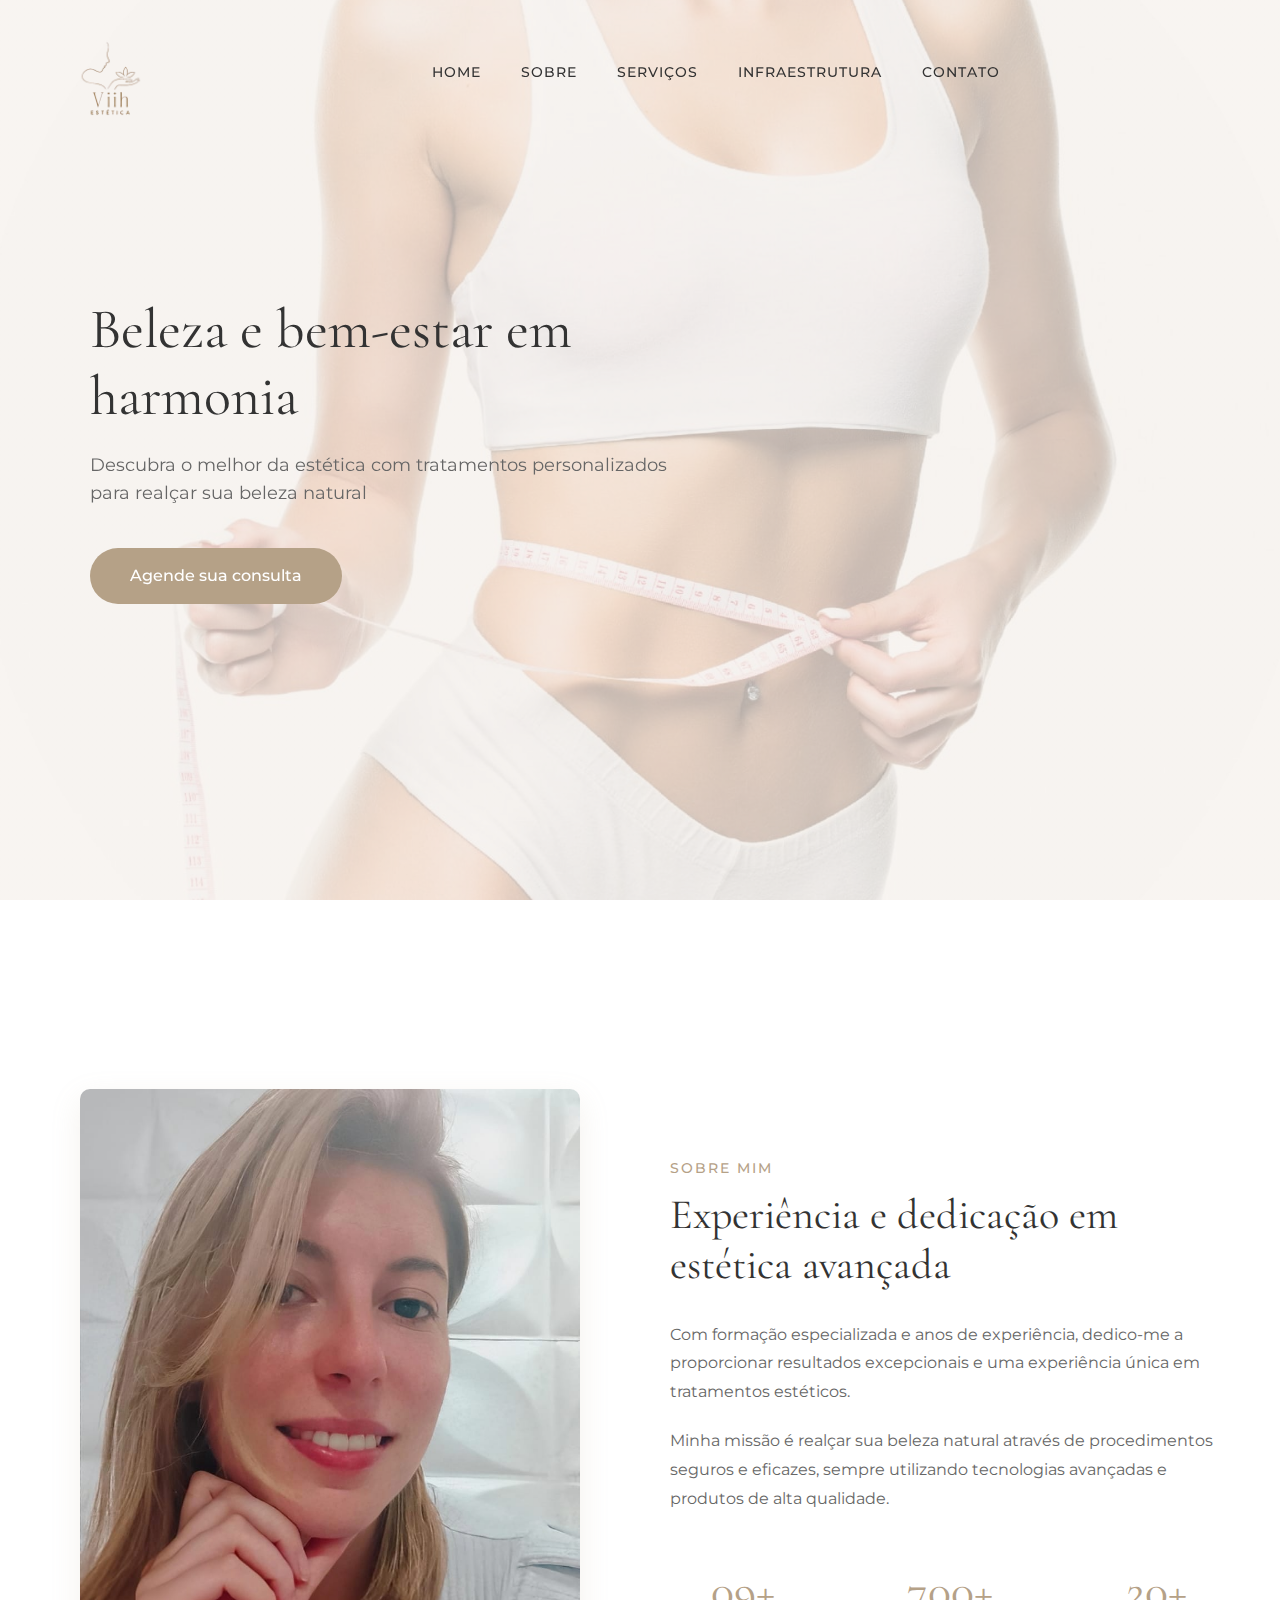
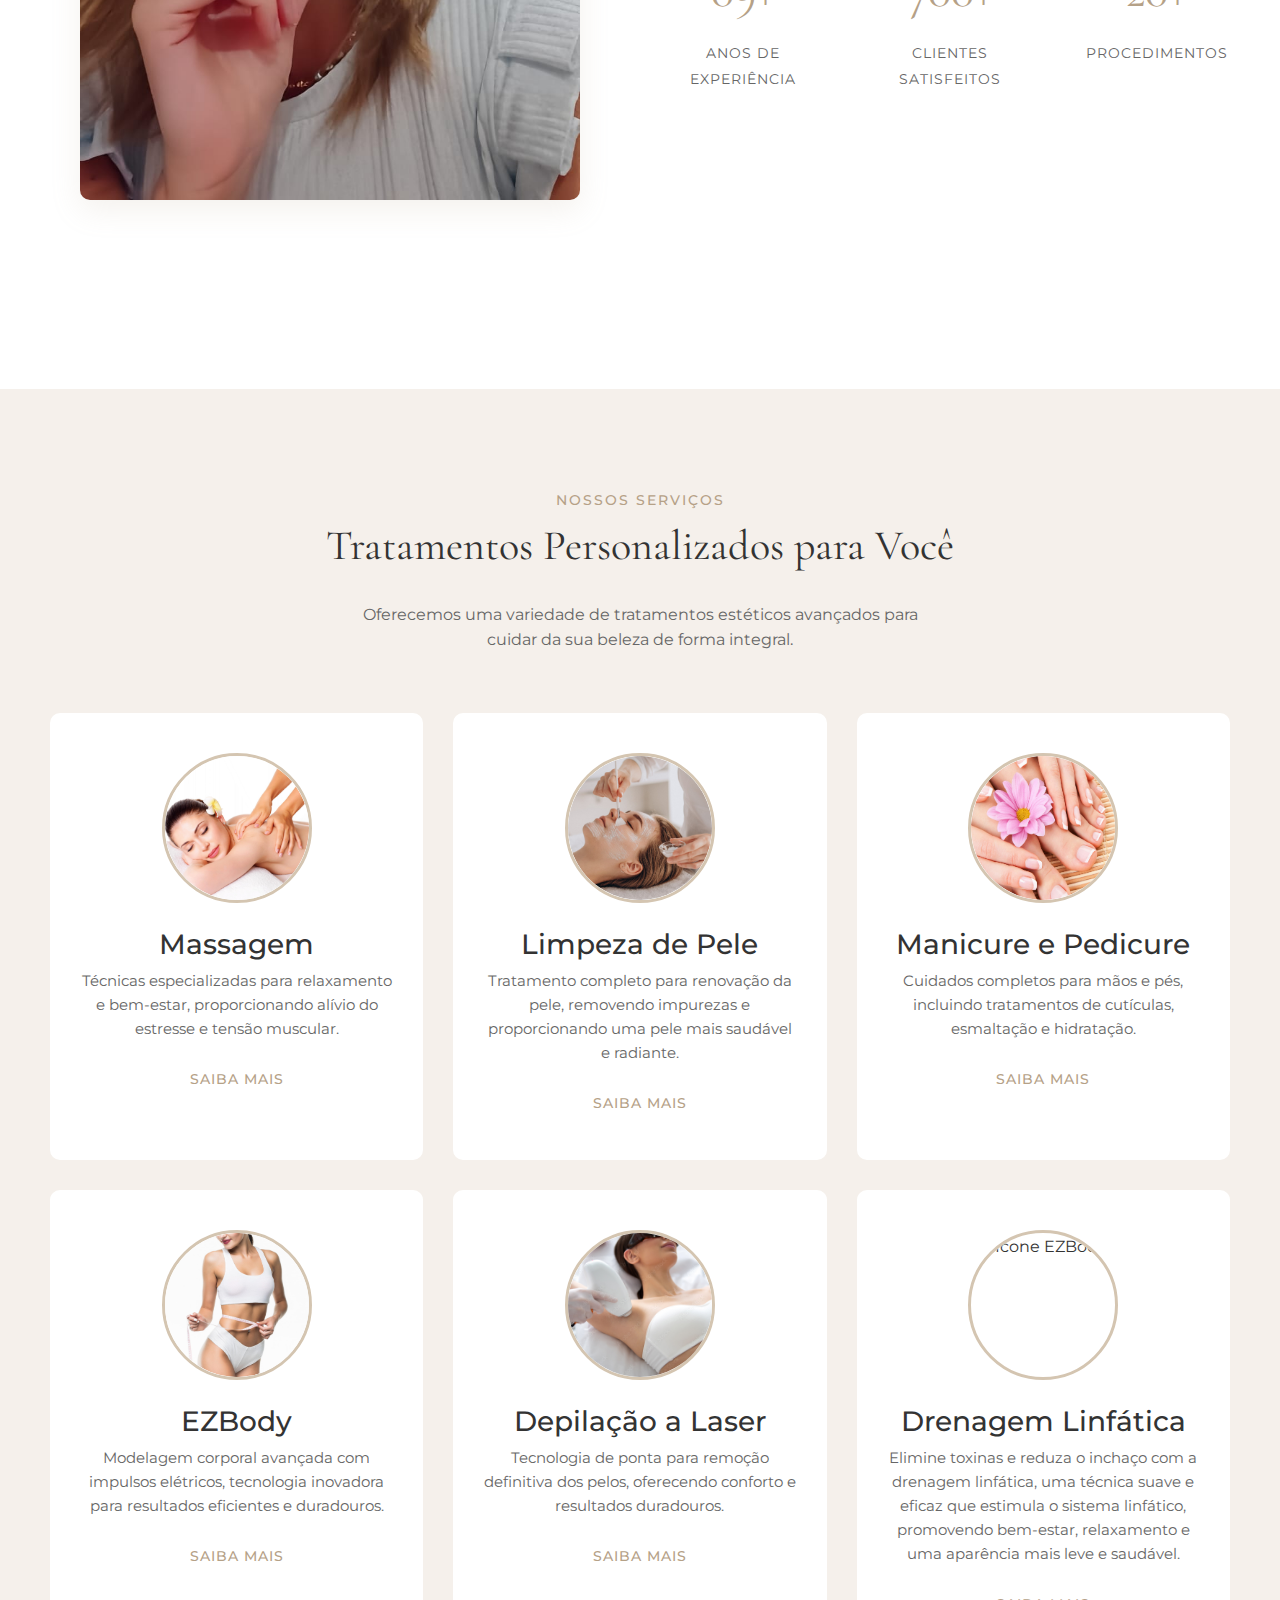
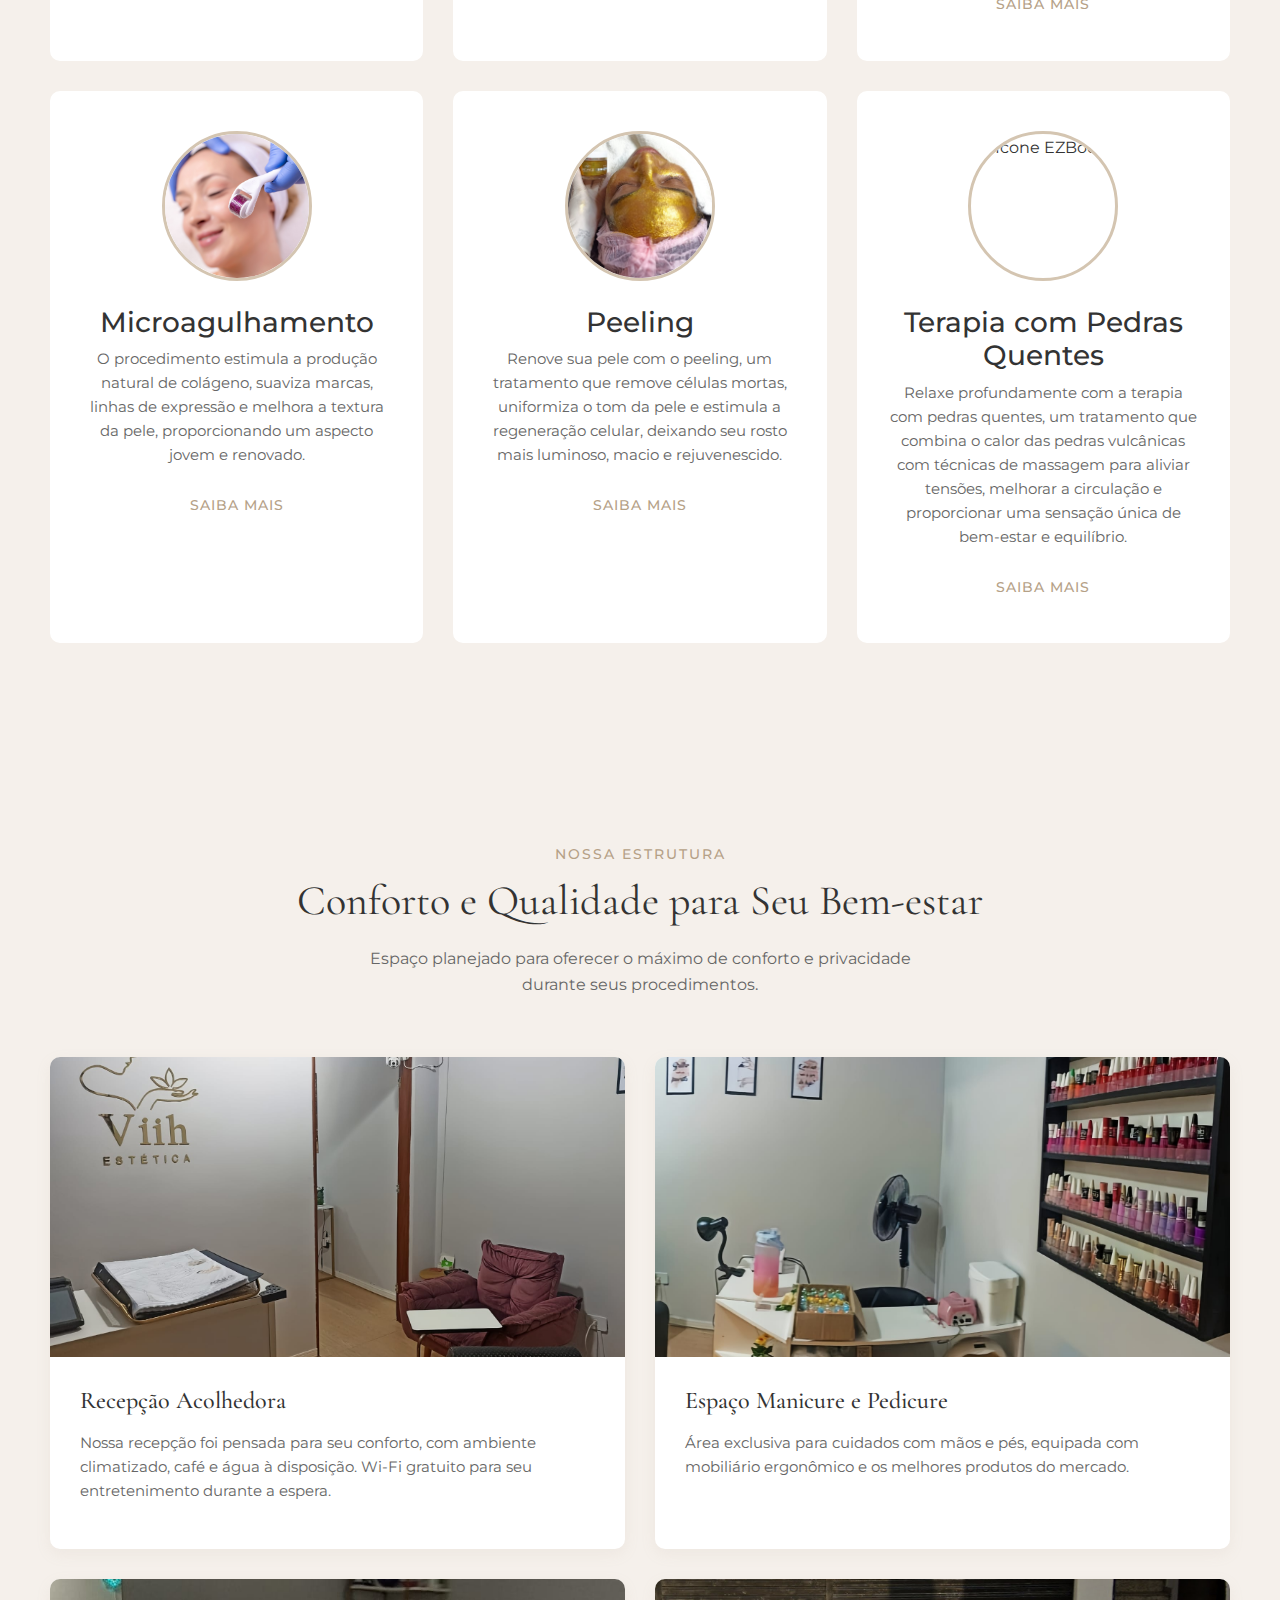
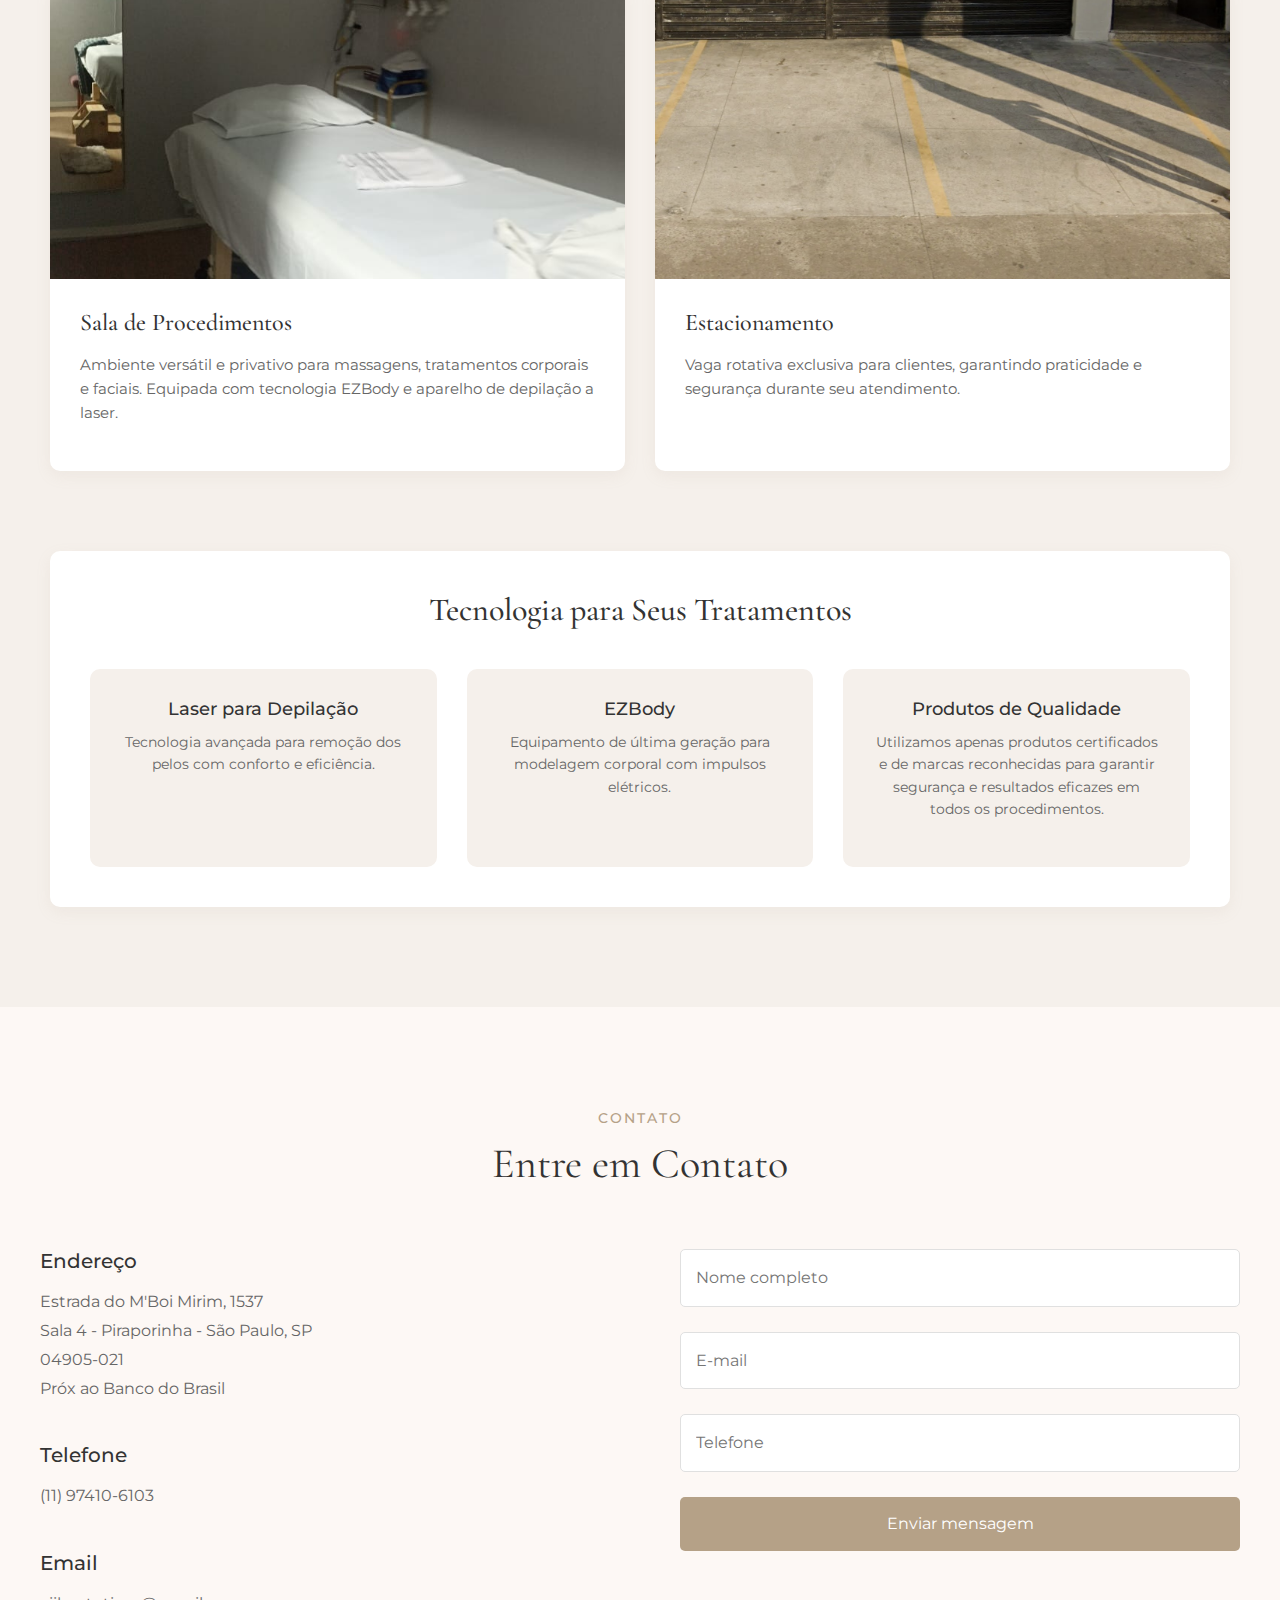
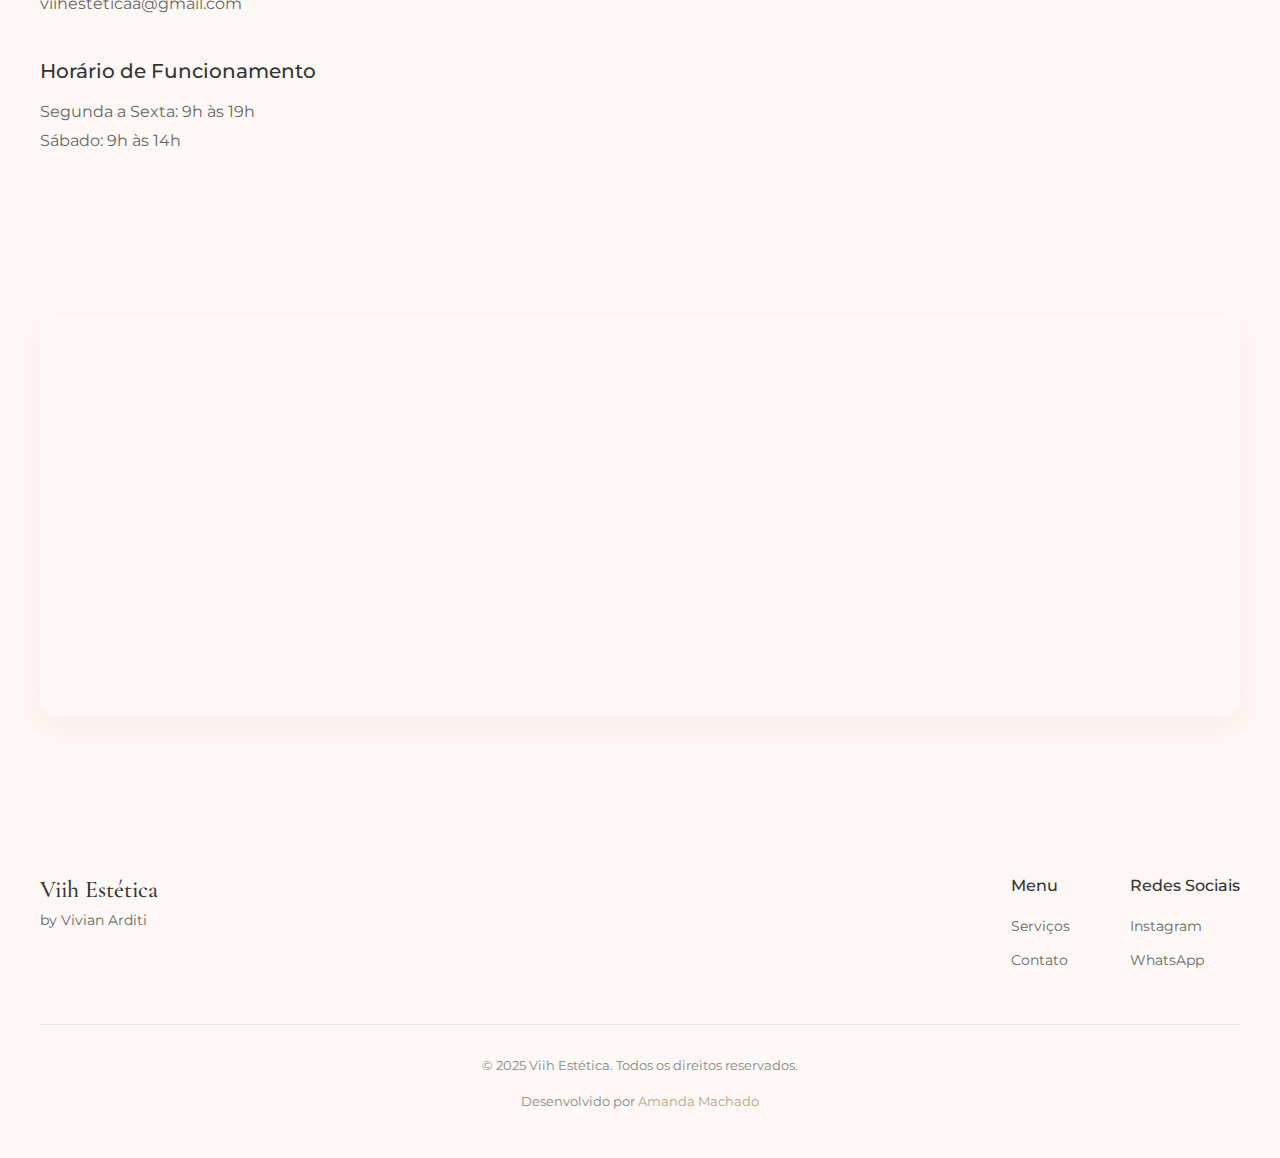
==== index.html @ a02d55ed "Versão inicial do site Viih Estética" ====
<!DOCTYPE html>
<html lang="pt-BR">
<head>
    <meta charset="UTF-8">
    <meta name="viewport" content="width=device-width, initial-scale=1.0">
    <title>Viih Estética - Beleza e Bem-estar</title>
    <link rel="preconnect" href="https://fonts.googleapis.com">
    <link rel="preconnect" href="https://fonts.gstatic.com" crossorigin>
    <link href="https://fonts.googleapis.com/css2?family=Cormorant+Garamond:wght@300;400;500;600&family=Montserrat:wght@300;400;500;600&display=swap" rel="stylesheet">
    
    <link href="https://cdn.jsdelivr.net/npm/bootstrap@5.3.0/dist/css/bootstrap.min.css" rel="stylesheet">
    
    <link rel="stylesheet" href="style.css">
</head>
<body>
    <!-- Header -->
    <header class="header">
        <nav class="nav-container">
            <div class="logo">
                <img src="./assets/logo-removebg-preview.png" alt="Viih Estética" class="logo-img">
            </div>
            <div class="menu">
                <ul class="nav-list">
                    <li><a href="#home">Home</a></li>
                    <li><a href="#profile">Sobre</a></li>
                    <li><a href="#services">Serviços</a></li>
                    <li><a href="#infraestrutura">Infraestrutura</a></li>
                    <li><a href="#contato">Contato</a></li>
                </ul>
            </div>
            <div class="menu-mobile">
                <div class="menu-toggle">
                    <span></span>
                    <span></span>
                    <span></span>
                </div>
            </div>
        </nav>
    </header>

    <!-- Hero Section -->
    <section class="hero" id="home">
        <!-- Carrossel de background -->
        <div id="heroCarousel" class="carousel slide carousel-fade hero-carousel" data-bs-ride="carousel">
            <div class="carousel-inner">
                <div class="carousel-item active" data-bs-interval="7000">
                    <div class="hero-bg-img" style="background-image: url('./assets/vi-emagrecimento.jpeg');"></div>
                </div>
                <div class="carousel-item" data-bs-interval="7000">
                    <div class="hero-bg-img" style="background-image: url('./assets/02-drenagem-linfatica.jpg');"></div>
                </div>
                <div class="carousel-item" data-bs-interval="7000">
                    <div class="hero-bg-img" style="background-image: url('./assets/02-micro-agulhamento.jpg');"></div>
                </div>
            </div>
        </div>
        
        <!-- Overlay e conteúdo -->
        <div class="hero-overlay"></div>
        <div class="hero-container">
            <div class="hero-content">
                <h1>Beleza e bem-estar em harmonia</h1>
                <p>Descubra o melhor da estética com tratamentos personalizados para realçar sua beleza natural</p>
                <a href="https://wa.me/5511974106103" target="_blank" class="cta-button">Agende sua consulta</a>
            </div>
        </div>
    </section>

    <!-- Profile Section -->
    <section class="profile" id="profile">
        <div class="profile-container">
            <div class="profile-image">
                <img src="./assets/vivian.jpeg" alt="Profissional Viih Estética" class="profile-photo">
                <div class="profile-decoration"></div>
            </div>
            <div class="profile-content">
                <span class="section-subtitle">Sobre mim</span>
                <h2 class="section-title">Experiência e dedicação em estética avançada</h2>
                <div class="profile-text">
                    <p>Com formação especializada e anos de experiência, dedico-me a proporcionar resultados excepcionais e uma experiência única em tratamentos estéticos.</p>
                    <p>Minha missão é realçar sua beleza natural através de procedimentos seguros e eficazes, sempre utilizando tecnologias avançadas e produtos de alta qualidade.</p>
                </div>
                <div class="profile-highlights">
                    <div class="highlight-item">
                        <span class="highlight-number">09+</span>
                        <span class="highlight-text">Anos de Experiência</span>
                    </div>
                    <div class="highlight-item">
                        <span class="highlight-number">700+</span>
                        <span class="highlight-text">Clientes Satisfeitos</span>
                    </div>
                    <div class="highlight-item">
                        <span class="highlight-number">20+</span>
                        <span class="highlight-text">Procedimentos</span>
                    </div>
                </div>
                
            </div>
        </div>
    </section>

    <!-- Services Section -->
    <section class="services" id="services">
        <div class="services-container">
            <div class="services-header">
                <span class="section-subtitle">Nossos Serviços</span>
                <h2 class="section-title">Tratamentos Personalizados para Você</h2>
                <p class="services-description">Oferecemos uma variedade de tratamentos estéticos avançados para cuidar da sua beleza de forma integral.</p>
            </div>
            
            <div class="services-grid">
                <!-- Massagem -->
                <div class="service-card">
                    <div class="service-icon">
                        <img src="./assets/vi-massage.jpeg" alt="Ícone Massagem">
                    </div>
                    <h3>Massagem</h3>
                    <p>Técnicas especializadas para relaxamento e bem-estar, proporcionando alívio do estresse e tensão muscular.</p>
                    <a href="#contato" class="service-link">Saiba mais</a>
                </div>

                <!-- Limpeza de Pele -->
                <div class="service-card">
                    <div class="service-icon">
                        <img src="./assets/vi-limpeza-rosto.jpeg" alt="Ícone Limpeza de Pele">
                    </div>
                    <h3>Limpeza de Pele</h3>
                    <p>Tratamento completo para renovação da pele, removendo impurezas e proporcionando uma pele mais saudável e radiante.</p>
                    <a href="#contato" class="service-link">Saiba mais</a>
                </div>

                <!-- Manicure e Pedicure -->
                <div class="service-card">
                    <div class="service-icon">
                        <img src="./assets/vi-pés.jpeg" alt="Ícone Manicure e Pedicure">
                    </div>
                    <h3>Manicure e Pedicure</h3>
                    <p>Cuidados completos para mãos e pés, incluindo tratamentos de cutículas, esmaltação e hidratação.</p>
                    <a href="#contato" class="service-link">Saiba mais</a>
                </div>

                <!-- EZBody -->
                <div class="service-card">
                    <div class="service-icon">
                        <img src="./assets/vi-emagrecimento.jpeg" alt="Ícone EZBody">
                    </div>
                    <h3>EZBody</h3>
                    <p>Modelagem corporal avançada com impulsos elétricos, tecnologia inovadora para resultados eficientes e duradouros.</p>
                    <a href="#contato" class="service-link">Saiba mais</a>
                </div>

                <!-- Depilação a Laser -->
                <div class="service-card">
                    <div class="service-icon">
                        <img src="./assets/depilacao-lasr.jpg" alt="Ícone Depilação a Laser">
                    </div>
                    <h3>Depilação a Laser</h3>
                    <p>Tecnologia de ponta para remoção definitiva dos pelos, oferecendo conforto e resultados duradouros.</p>
                    <a href="#contato" class="service-link">Saiba mais</a>
                </div>

                <!-- Drenagem linfática -->
                <div class="service-card">
                    <div class="service-icon">
                        <img src="./assets/02-drenagem-linfatica.jpg" alt="Ícone EZBody">
                    </div>
                    <h3>Drenagem Linfática</h3>
                    <p>Elimine toxinas e reduza o inchaço com a drenagem linfática, uma técnica suave e eficaz que estimula o sistema linfático, promovendo bem-estar, relaxamento e uma aparência mais leve e saudável.</p>
                    <a href="#contato" class="service-link">Saiba mais</a>
                </div>

                <!-- Microagulhamento -->
                <div class="service-card">
                    <div class="service-icon">
                        <img src="./assets/02-micro-agulhamento.jpg" alt="Ícone EZBody">
                    </div>
                    <h3>Microagulhamento</h3>
                    <p>O procedimento estimula a produção natural de colágeno, suaviza marcas, linhas de expressão e melhora a textura da pele, proporcionando um aspecto jovem e renovado.</p>
                    <a href="#contato" class="service-link">Saiba mais</a>
                </div>

                <!-- Peeling -->
                <div class="service-card">
                    <div class="service-icon">
                        <img src="./assets/02-peeling.jpeg" alt="Ícone EZBody">
                    </div>
                    <h3>Peeling</h3>
                    <p>Renove sua pele com o peeling, um tratamento que remove células mortas, uniformiza o tom da pele e estimula a regeneração celular, deixando seu rosto mais luminoso, macio e rejuvenescido.</p>
                    <a href="#contato" class="service-link">Saiba mais</a>
                </div>

                <!-- Terapia com Pedras Quentes -->
                <div class="service-card">
                    <div class="service-icon">
                        <img src="./assets/02-pedras-quentes.jpg" alt="Ícone EZBody">
                    </div>
                    <h3>Terapia com Pedras Quentes</h3>
                    <p>Relaxe profundamente com a terapia com pedras quentes, um tratamento que combina o calor das pedras vulcânicas com técnicas de massagem para aliviar tensões, melhorar a circulação e proporcionar uma sensação única de bem-estar e equilíbrio. </p>
                    <a href="#contato" class="service-link">Saiba mais</a>
                </div>
            </div>
        </div>
    </section>

     <!-- Infraestrutura Section -->
     <section class="infraestrutura" id="infraestrutura">
        <div class="infraestrutura-container">
            <div class="infraestrutura-header">
                <span class="section-subtitle">Nossa Estrutura</span>
                <h2 class="section-title">Conforto e Qualidade para Seu Bem-estar</h2>
                <p class="infraestrutura-description">Espaço planejado para oferecer o máximo de conforto e privacidade durante seus procedimentos.</p>
            </div>

            <div class="infraestrutura-grid">
                <!-- Recepção -->
                <div class="infra-card">
                    <div class="infra-image">
                        <img src="./assets/clinica-recepcao.jpeg" alt="Recepção">
                    </div>
                    <div class="infra-content">
                        <h3>Recepção Acolhedora</h3>
                        <p>Nossa recepção foi pensada para seu conforto, com ambiente climatizado, café e água à disposição. Wi-Fi gratuito para seu entretenimento durante a espera.</p>
                    </div>
                </div>

                <!-- Espaço Manicure e Pedicure -->
                <div class="infra-card">
                    <div class="infra-image">
                        <img src="./assets/clinica-manicure.jpeg" alt="Espaço Manicure e Pedicure">
                    </div>
                    <div class="infra-content">
                        <h3>Espaço Manicure e Pedicure</h3>
                        <p>Área exclusiva para cuidados com mãos e pés, equipada com mobiliário ergonômico e os melhores produtos do mercado.</p>
                    </div>
                </div>

                <!-- Sala de Procedimentos -->
                <div class="infra-card">
                    <div class="infra-image">
                        <img src="./assets/clinica-quarto.JPG" alt="Sala de Procedimentos">
                    </div>
                    <div class="infra-content">
                        <h3>Sala de Procedimentos</h3>
                        <p>Ambiente versátil e privativo para massagens, tratamentos corporais e faciais. Equipada com tecnologia EZBody e aparelho de depilação a laser.</p>
                    </div>
                </div>

                <!-- Estacionamento -->
                <div class="infra-card">
                    <div class="infra-image">
                        <img src="./assets/clinica-estacionamento.png" alt="Estacionamento">
                    </div>
                    <div class="infra-content">
                        <h3>Estacionamento</h3>
                        <p>Vaga rotativa exclusiva para clientes, garantindo praticidade e segurança durante seu atendimento.</p>
                    </div>
                </div>
            </div>

            <!-- Nossos Equipamentos -->
            <div class="equipamentos">
                <h3>Tecnologia para Seus Tratamentos</h3>
                <div class="equipamentos-list">
                    <div class="equipamento-item">
                        
                        <h4>Laser para Depilação</h4>
                        <p>Tecnologia avançada para remoção dos pelos com conforto e eficiência.</p>
                    </div>

                    <div class="equipamento-item">
                        
                        <h4>EZBody</h4>
                        <p>Equipamento de última geração para modelagem corporal com impulsos elétricos.</p>
                    </div>

                    <div class="equipamento-item">
                        
                        <h4>Produtos de Qualidade</h4>
                        <p>Utilizamos apenas produtos certificados e de marcas reconhecidas para garantir segurança e resultados eficazes em todos os procedimentos.</p>
                    </div>
                </div>
            </div>
        </div>
    </section>


    <!-- Contact Section -->
    <section class="contact-section" id="contato">
        <div class="contact-container">
            <div class="section-header">
                <span class="section-subtitle">Contato</span>
                <h2 class="section-title">Entre em Contato</h2>
            </div>
            
            <div class="contact-wrapper">
                <div class="contact-content">
                    <div class="contact-info">
                        <div class="contact-item">
                            
                            <h4>Endereço</h4>
                            <p>Estrada do M'Boi Mirim, 1537<br>
                               Sala 4 - Piraporinha - São Paulo, SP<br>
                               04905-021<br>
                               Próx ao Banco do Brasil<br>
                               </p>
                        </div>

                        <div class="contact-item">
                            
                            <h4>Telefone</h4>
                            <p>(11) 97410-6103</p>
                        </div>

                        <div class="contact-item">
                            
                            <h4>Email</h4>
                            <p>viihesteticaa@gmail.com</p>
                        </div>

                        <div class="contact-item">
                            
                            <h4>Horário de Funcionamento</h4>
                            <p>Segunda a Sexta: 9h às 19h<br>
                               Sábado: 9h às 14h</p>
                        </div>
                    </div>                   
                
                </div>

                
                    <form id="mc-embedded-subscribe-form" action="https://gmail.us3.list-manage.com/subscribe/post"
                        method="post" name="mc-embedded-subscribe-form" class="validate" target="_blank">
                        <input type="hidden" name="u" value="9551c44a43afc4575ec29ff85">
                        <input type="hidden" name="id" value="2c7a66953a">

                        <div class="form-group">
                            <input type="text" name="FNAME" id="mce-FNAME" placeholder="Nome completo" required
                                minlength="2" maxlength="50">
                        </div>

                        <div class="form-group">
                            <input type="email" name="EMAIL" id="mce-EMAIL" placeholder="E-mail" required
                                pattern="[a-z0-9._%+-]+@[a-z0-9.-]+\.[a-z]{2,}$">
                        </div>

                        <div class="form-group">
                            <input type="tel" name="PHONE" id="mce-PHONE" placeholder="Telefone" required
                                pattern="[0-9]{10,11}" title="Insira um telefone válido (10-11 dígitos)">
                        </div>

                        <button type="submit" name="subscribe" id="mc-embedded-subscribe" class="btn">
                            Enviar mensagem
                        </button>

                        <!-- Campos ocultos do Mailchimp -->
                        <div style="position: absolute; left: -5000px;" aria-hidden="true">
                            <input type="text" name="b_9551c44a43afc4575ec29ff85_2c7a66953a" tabindex="-1" value="">
                        </div>
                    </form>

                    <!-- Mapa será adicionado aqui -->
                    <div class="contact-map">
                        <iframe 
                            src="https://www.google.com/maps/embed?pb=!1m18!1m12!1m3!1d3655.5561463444387!2d-46.7754363!3d-23.6751299!2m3!1f0!2f0!3f0!3m2!1i1024!2i768!4f13.1!3m3!1m2!1s0x94ce4ff01f68b2c3%3A0x2a5f50c1c7df6593!2sEstrada%20do%20M&#39;Boi%20Mirim%2C%201537%20-%20Jardim%20Angela%2C%20S%C3%A3o%20Paulo%20-%20SP!5e0!3m2!1spt-BR!2sbr!4v1708719844955!5m2!1spt-BR!2sbr"
                            width="100%" 
                            height="300" 
                            style="border:0;" 
                            allowfullscreen="" 
                            loading="lazy" 
                            referrerpolicy="no-referrer-when-downgrade">
                        </iframe>
                    </div>
                
            </div>
        </div>
    </section>

    <footer>
        <div class="footer-container">
            <div class="footer-content">
                <div class="footer-logo">
                    <h3>Viih Estética</h3>
                    <p>by Vivian Arditi</p>
                </div>
                <div class="footer-links">
                    <div class="footer-column">
                        <h4>Menu</h4>
                        <a href="#servicos">Serviços</a> 
                        <a href="#contato">Contato</a>
                    </div>
                    <div class="footer-column">
                        <h4>Redes Sociais</h4>
                        <a href="https://www.instagram.com/viih.estetica" target="_blank">Instagram</a>
                        
                        <a href="https://wa.me/5511974106103" target="_blank">WhatsApp</a>
                    </div>
                </div>
            </div>
            <div class="footer-bottom">
                <p>&copy; 2025 Viih Estética. Todos os direitos reservados.</p>
                <p class="developer-credits">Desenvolvido por <a
                        href="mailto:amanda95151@gmail.com">Amanda Machado </a></p>
            </div>
        </div>
    </footer>

    <script src="https://cdn.jsdelivr.net/npm/bootstrap@5.3.0/dist/js/bootstrap.bundle.min.js"></script>

    <script src="script.js"></script>
</body>
</html>
---- style.css ----
/* Variáveis com cores principais */
:root {
    --gold: #B5A187;
    --gold-light: #D4C5B1;
    --beige: #F5F0EB;
    --white: #FFFFFF;
    --text-dark: #333333;
    --text-light: #666666;
}

/* Reset e estilos base */
* {
    margin: 0;
    padding: 0;
    box-sizing: border-box;
}

body, html {
    font-family: 'Montserrat', sans-serif;
    line-height: 1.6;
    color: var(--text-dark);
}

/* Header Styles */
.header {
    position: absolute;
    width: 100%;
    top: 0;
    left: 0;
    padding: 20px 50px;
    background: transparent;
    transition: background 0.3s ease;
    z-index: 1000;
}

.header.scrolled {
    background: var(--white);
    box-shadow: 0 2px 10px rgba(0, 0, 0, 0.1);
}

.nav-container {
    display: flex;
    justify-content: space-between;
    align-items: center;
    max-width: 1200px;
    margin: 0 auto;
}

.logo-img {
    height: 120px;
    width: auto;
}

.nav-list {
    display: flex;
    list-style: none;
    gap: 40px;
}

.nav-list a {
    text-decoration: none;
    color: var(--text-dark);
    font-size: 14px;
    font-weight: 500;
    text-transform: uppercase;
    letter-spacing: 1px;
    transition: color 0.3s ease;
}

.nav-list a:hover {
    color: var(--gold);
}

/* Menu Mobile */
/* CSS adicional para o menu mobile */
/* Estilos para o ícone de hambúrguer e menu mobile */
.menu-toggle {
    display: none;
    position: relative;
    cursor: pointer;
    z-index: 2000;
}

.menu-toggle span {
    display: block;
    width: 25px;
    height: 2px;
    background-color: var(--gold);
    margin: 5px 0;
    transition: all 0.3s ease;
}

/* Animação do ícone hambúrguer quando ativo */
.menu-toggle.active span:nth-child(1) {
    transform: rotate(45deg) translate(5px, 5px);
}

.menu-toggle.active span:nth-child(2) {
    opacity: 0;
}

.menu-toggle.active span:nth-child(3) {
    transform: rotate(-45deg) translate(7px, -7px);
}

/* Estilos do menu mobile */
@media (max-width: 768px) {
    
    .menu-toggle {
        display: block;
    }
    
    .menu {
        display: none;
        position: absolute;
        top: 100%;
        left: 0;
        width: 100%;
        background-color: rgba(255, 255, 255, 0.95);
        padding: 20px;
        box-shadow: 0 5px 15px rgba(0, 0, 0, 0.1);
        transition: all 0.3s ease;
    }
    
    .menu.active {
        display: block;
    }
    
    .nav-list {
        flex-direction: column;
        gap: 20px;
        align-items: center;
    }
    
    .nav-list li {
        width: 100%;
        text-align: center;
    }
    
    .nav-list a {
        display: block;
        padding: 10px 0;
        font-size: 16px;
    }
    
    .nav-list a:hover {
        background-color: rgba(181, 161, 135, 0.1);
    }
}

/* Hero Section */
/* CSS modificado para o Hero com carrossel de background */
.hero {
    height: 100vh;
    position: relative;
    overflow: hidden;
    padding: 0;
    display: flex;
    align-items: center;
}

/* Estilo do carrossel */
.hero-carousel {
    position: absolute;
    top: 0;
    left: 0;
    width: 100%;
    height: 100%;
    z-index: 1;
}

.carousel-inner, .carousel-item {
    height: 100%;
}

.hero-bg-img {
    height: 100%;
    width: 100%;
    background-position: center;
    background-size: cover;
    transition: transform 1.2s ease-in-out;
}

/* Overlay gradiente */
.hero-overlay {
    position: absolute;
    top: 0;
    left: 0;
    width: 100%;
    height: 100%;
    background: linear-gradient(rgba(245, 240, 235, 0.7), rgba(245, 240, 235, 0.7));
    z-index: 2;
}

/* Container de conteúdo */
.hero-container {
    max-width: 1200px;
    margin: 0 auto;
    width: 100%;
    padding: 0 50px;
    position: relative;
    z-index: 3; /* Acima do overlay */
}

.hero-content {
    max-width: 600px;
    animation: fadeInUp 2s ease;
}

.hero h1 {
    font-family: 'Cormorant Garamond', serif;
    font-size: 56px;
    font-weight: 400;
    color: var(--text-dark);
    margin-bottom: 20px;
    line-height: 1.2;
}

.hero p {
    font-size: 18px;
    color: var(--text-light);
    margin-bottom: 40px;
}

.cta-button {
    display: inline-block;
    padding: 15px 40px;
    background-color: var(--gold);
    color: var(--white);
    text-decoration: none;
    border-radius: 30px;
    font-size: 16px;
    font-weight: 500;
    transition: all 0.7s ease;
}

.cta-button:hover {
    background-color: var(--gold-light);
    transform: translateY(-2px);
}

/* Efeito de zoom sutil nas imagens do carrossel */
.carousel-item.active .hero-bg-img {
    transform: scale(1.05);
}

/* Animações */
@keyframes fadeInUp {
    from {
        opacity: 0;
        transform: translateY(20px);
    }
    to {
        opacity: 1;
        transform: translateY(0);
    }
}

/* Responsividade */
@media (max-width: 768px) {
    .hero-container {
        padding: 0 20px;
    }
    
    .hero h1 {
        font-size: 42px;
    }
    
    .hero p {
        font-size: 16px;
    }
    
    .cta-button {
        padding: 12px 30px;
        font-size: 15px;
    }
}

/* Profile Section */
/* CSS aprimorado para a seção Profile com foto */
.profile {
    padding: 100px 50px;
    background-color: var(--white);
}

.profile-container {
    max-width: 1200px;
    margin: 0 auto;
    display: grid;
    grid-template-columns: 1fr 1fr;
    gap: 60px;
    align-items: center;
}

/* Estilo da área da foto */
.profile-image {
    position: relative;
    height: 80%;
    display: flex;
    justify-content: center;
}

.profile-photo {
    width: 100%;
    max-width: 500px;
    height: auto;
    object-fit: cover;
    border-radius: 10px;
    box-shadow: 0 10px 30px rgba(181, 161, 135, 0.15);
}

.profile-decoration {
    position: absolute;
    top: -20px;
    left: -20px;
    width: 100%;
    height: 100%;
    border: 1px solid var(--gold);
    border-radius: 10px;
    z-index: -1;
}

/* Área de conteúdo */
.profile-content {
    text-align: left;
}

.section-subtitle {
    font-family: 'Montserrat', sans-serif;
    font-size: 14px;
    font-weight: 500;
    color: var(--gold);
    text-transform: uppercase;
    letter-spacing: 2px;
    margin-bottom: 15px;
    display: block;
}

.section-title {
    font-family: 'Cormorant Garamond', serif;
    font-size: 42px;
    color: var(--text-dark);
    line-height: 1.2;
    margin-bottom: 30px;
}

.profile-text p {
    color: var(--text-light);
    font-size: 16px;
    line-height: 1.8;
    margin-bottom: 20px;
}

/* Destaques numéricos */
.profile-highlights {
    display: flex;
    margin: 40px 0;
    gap: 60px;
    text-align: center;
}

.highlight-item {
    flex: 1;
}

.highlight-number {
    font-family: 'Cormorant Garamond', serif;
    font-size: 48px;
    color: var(--gold);
    margin-bottom: 10px;
    display: block;
}

.highlight-text {
    font-size: 14px;
    color: var(--text-light);
    text-transform: uppercase;
    letter-spacing: 1px;
    line-height: 1.4;
}

/* Responsividade */
@media (max-width: 992px) {
    .profile-container {
        grid-template-columns: 1fr;
        gap: 40px;
    }

    .profile-image {
        order: 1;
    }

    .profile-content {
        order: 2;
        text-align: center;
    }

    .profile-highlights {
        justify-content: center;
    }
}

@media (max-width: 768px) {
    .profile {
        padding: 60px 20px;
    }

    .section-title {
        font-size: 36px;
    }

    .profile-highlights {
        flex-wrap: wrap;
        gap: 30px 20px;
    }

    .highlight-item {
        flex-basis: 40%;
    }

    .highlight-number {
        font-size: 42px;
    }
}

/* Services Section */
.services {
    padding: 100px 50px;
    background-color: var(--beige);
}

.services-container {
    max-width: 1200px;
    margin: 0 auto;
}

.services-header {
    text-align: center;
    margin-bottom: 60px;
}

.services-description {
    max-width: 600px;
    margin: 0 auto;
    color: var(--text-light);
    font-size: 16px;
}

.services-grid {
    display: grid;
    grid-template-columns: repeat(3, 1fr);
    gap: 30px;
}

.service-card {
    background-color: var(--white);
    padding: 40px 30px;
    border-radius: 10px;
    text-align: center;
    transition: all 0.3s ease;
    position: relative;
    overflow: hidden;
}

.service-card::before {
    content: '';
    position: absolute;
    top: 0;
    left: 0;
    width: 100%;
    height: 3px;
    background: linear-gradient(to right, var(--gold), var(--gold-light));
    transform: scaleX(0);
    transition: transform 0.3s ease;
}

.service-card:hover {
    transform: translateY(-5px);
    box-shadow: 0 10px 30px rgba(181, 161, 135, 0.1);
}

.service-card:hover::before {
    transform: scaleX(1);
}

/* Modificações para usar imagens reais em formato arredondado */

/* Modificar o container do ícone para receber imagens */
.service-icon {
    width: 150px;  /* Aumentando o tamanho para imagens reais */
    height: 150px; /* Tamanho fixo em formato quadrado */
    margin: 0 auto 25px;
    border-radius: 50%;  /* Mantém o formato circular */
    overflow: hidden;    /* Garante que a imagem não escape do círculo */
    position: relative;  /* Para posicionamento da imagem interna */
    background-color: transparent; /* Remove o fundo beige */
    border: 3px solid var(--gold-light); /* Adiciona uma borda sutil */
    transition: all 0.3s ease;
}

/* Estiliza a imagem dentro do container */
.service-icon img {
    width: 100%;   /* Preenche todo o container */
    height: 100%;
    object-fit: cover; /* Garante que a imagem cubra o espaço sem distorção */
    object-position: center; /* Centraliza a imagem */
    opacity: 1;    /* Imagens reais devem ter opacidade total */
    transition: transform 0.5s ease; /* Transição suave para efeito zoom */
}

/* Efeito hover na imagem */
.service-card:hover .service-icon {
    border-color: var(--gold); /* Borda mais escura no hover */
    transform: scale(1.05);    /* Pequeno aumento no tamanho */
    box-shadow: 0 5px 15px rgba(181, 161, 135, 0.3); /* Sombra suave */
}

.service-card:hover .service-icon img {
    transform: scale(1.1); /* Zoom suave na imagem */
}

.service-card p {
    color: var(--text-light);
    font-size: 15px;
    line-height: 1.6;
    margin-bottom: 25px;
    min-height: 72px;
}

.service-link {
    display: inline-block;
    color: var(--gold);
    text-decoration: none;
    font-size: 14px;
    font-weight: 500;
    text-transform: uppercase;
    letter-spacing: 1px;
    position: relative;
    padding-bottom: 5px;
}

.service-link::after {
    content: '';
    position: absolute;
    bottom: 0;
    left: 0;
    width: 100%;
    height: 1px;
    background-color: var(--gold);
    transform: scaleX(0);
    transition: transform 0.3s ease;
}

.service-link:hover::after {
    transform: scaleX(1);
}


.infraestrutura {
    padding: 100px 50px;
    background-color: #F5F0EB;
}

.infraestrutura-container {
    max-width: 1200px;
    margin: 0 auto;
}

.infraestrutura-header {
    text-align: center;
    margin-bottom: 60px;
}

.infraestrutura-header h2 {
    font-family: 'Cormorant Garamond', serif;
    font-size: 42px;
    color: #333333;
    margin-bottom: 20px;
}

.infraestrutura-description {
    max-width: 600px;
    margin: 0 auto;
    color: #666666;
    font-size: 16px;
    line-height: 1.6;
}

.infraestrutura-grid {
    display: grid;
    grid-template-columns: repeat(2, 1fr);
    gap: 30px;
    margin-bottom: 80px;
}

.infra-card {
    background-color: #FFFFFF;
    border-radius: 10px;
    overflow: hidden;
    box-shadow: 0 5px 15px rgba(181, 161, 135, 0.1);
    transition: all 0.3s ease;
}

.infra-card:hover {
    transform: translateY(-5px);
    box-shadow: 0 8px 20px rgba(181, 161, 135, 0.2);
}

.infra-image {
    position: relative;
    height: 300px;
    overflow: hidden;
}

.infra-image img {
    width: 100%;
    height: 100%;
    object-fit: cover;
    transition: transform 0.5s ease;
}

.infra-card:hover .infra-image img {
    transform: scale(1.05);
}

.infra-content {
    padding: 30px;
}

.infra-content h3 {
    font-family: 'Cormorant Garamond', serif;
    font-size: 24px;
    color: #333333;
    margin-bottom: 15px;
}

.infra-content p {
    color: #666666;
    font-size: 15px;
    line-height: 1.6;
}

/* Seção de Equipamentos */
.equipamentos {
    background-color: #FFFFFF;
    padding: 40px;
    border-radius: 10px;
    box-shadow: 0 5px 15px rgba(181, 161, 135, 0.1);
}

.equipamentos h3 {
    text-align: center;
    font-family: 'Cormorant Garamond', serif;
    font-size: 32px;
    color: #333333;
    margin-bottom: 40px;
}

.equipamentos-list {
    display: grid;
    grid-template-columns: repeat(3, 1fr);
    gap: 30px;
}

.equipamento-item {
    text-align: center;
    padding: 30px;
    background-color: #F5F0EB;
    border-radius: 10px;
    transition: all 0.3s ease;
}

.equipamento-item:hover {
    transform: translateY(-5px);
    background-color: #D4C5B1;
}

.equipamento-icon {
    width: 70px;
    height: 70px;
    margin: 0 auto 20px;
    display: flex;
    align-items: center;
    justify-content: center;
    background-color: #FFFFFF;
    border-radius: 50%;
    box-shadow: 0 5px 15px rgba(181, 161, 135, 0.1);
}

.equipamento-icon img {
    width: 35px;
    height: 35px;
    opacity: 0.8;
}

.equipamento-item h4 {
    font-family: 'Montserrat', sans-serif;
    font-size: 18px;
    font-weight: 500;
    color: #333333;
    margin-bottom: 10px;
}

.equipamento-item p {
    color: #666666;
    font-size: 14px;
    line-height: 1.6;
}

/* Responsividade */
@media (max-width: 1024px) {
    .infraestrutura-grid {
        grid-template-columns: repeat(2, 1fr);
    }
    
    .equipamentos-list {
        grid-template-columns: repeat(2, 1fr);
    }
}

@media (max-width: 768px) {
    .infraestrutura {
        padding: 60px 20px;
    }

    .infraestrutura-grid {
        grid-template-columns: 1fr;
    }

    .equipamentos-list {
        grid-template-columns: 1fr;
        gap: 20px;
    }

    .infra-image {
        height: 250px;
    }

    .infra-content {
        padding: 20px;
    }

    .equipamentos {
        padding: 30px 20px;
    }
}
/* --------------------------*/

.contact-section {
    background-color: #FDF8F5;
    padding: 100px 20px;
}

.contact-container {
    max-width: 1200px;
    margin: 0 auto;
}

.section-header {
    text-align: center;
    margin-bottom: 60px;
}

.section-subtitle {
    color: #B5A187;
    font-family: 'Montserrat', sans-serif;
    text-transform: uppercase;
    letter-spacing: 2px;
    font-size: 14px;
    margin-bottom: 10px;
}

.section-title {
    font-family: 'Cormorant Garamond', serif;
    font-size: 42px;
    color: #333333;
    font-weight: 400;
}

.contact-wrapper {
    display: grid;
    grid-template-columns: 1fr 1fr;
    gap: 80px;
    align-items: flex-start;
}

.contact-info {
    text-align: left;
}

.contact-item {
    margin-bottom: 40px;
}

.contact-item h4 {
    font-family: 'Montserrat', sans-serif;
    font-size: 20px;
    color: #333333;
    margin-bottom: 15px;
    font-weight: 500;
}

.contact-item p {
    font-size: 16px;
    color: #666666;
    line-height: 1.8;
    font-family: 'Montserrat', sans-serif;
}

/* Formulário */
.contact-form {
    background: transparent;
}

.form-group {
    margin-bottom: 25px;
}

.form-group input {
    width: 100%;
    padding: 15px;
    border: 1px solid #E0E0E0;
    border-radius: 5px;
    font-size: 16px;
    font-family: 'Montserrat', sans-serif;
    transition: all 0.3s ease;
}

.form-group input:hover {
    border-color: #B5A187;
}

.form-group input:focus {
    outline: none;
    border-color: #B5A187;
    box-shadow: 0 0 0 2px rgba(181, 161, 135, 0.1);
}

.btn {
    width: 100%;
    padding: 15px;
    background: #B5A187;
    color: #FFFFFF;
    border: none;
    border-radius: 5px;
    font-size: 16px;
    font-family: 'Montserrat', sans-serif;
    cursor: pointer;
    transition: all 0.3s ease;
}

.btn:hover {
    background: #9A876F;
}

/* Mapa */
.contact-map {
    margin-top: 60px;
    border-radius: 8px;
    overflow: hidden;
}

.contact-map iframe {
    width: 100%;
    height: 400px;
    border: none;
}

/* Responsividade */
@media (max-width: 1024px) {
    .section-title {
        font-size: 36px;
    }
    
    .contact-wrapper {
        gap: 40px;
    }
}

@media (max-width: 768px) {
    .contact-section {
        padding: 40px 20px;
    }

    .contact-wrapper {
        grid-template-columns: 1fr;
        gap: 40px;
    }

    .section-title {
        font-size: 32px;
    }

    .contact-info {
        order: 2;
    }

    .contact-form {
        order: 1;
    }

    .contact-map {
        margin-top: 40px;
    }

    .contact-map iframe {
        height: 300px;
    }
}

/* Mapa */
.contact-map {
    grid-column: 1 / -1;
    margin-top: 40px;
    border-radius: 15px;
    overflow: hidden;
    box-shadow: 0 10px 30px rgba(181, 161, 135, 0.1);
    height: 400px;
}

.contact-map iframe {
    width: 100%;
    height: 100%;
    border: none;
}

/* Responsividade */
@media (max-width: 1024px) {
    .contact-wrapper {
        grid-template-columns: 1fr;
        gap: 40px;
    }

    .contact-info {
        grid-template-columns: repeat(2, 1fr);
    }
}

@media (max-width: 768px) {
    .contact-section {
        padding: 60px 20px;
    }

    .contact-info {
        grid-template-columns: 1fr;
    }

    .contact-form {
        padding: 30px 20px;
    }

    .contact-item {
        padding: 25px;
    }

    .btn {
        padding: 15px;
    }
}

/* CSS para melhorar o espaçamento no mobile */
@media (max-width: 768px) {
    /* Ajustes gerais para todas as seções */
    section {
        padding: 40px 20px;
    }
    
    /* Ajustar espaços na seção de contato */
    .contact-section {
        padding: 40px 20px;
    }
    
    .contact-container {
        max-width: 100%;
    }
    
    .section-title {
        font-size: 32px;
        margin-bottom: 20px;
    }
    
    /* Reduzir espaçamento entre os itens de contato */
    .contact-item {
        margin-bottom: 25px; /* Reduzido de 40px */
    }
    
    .contact-item h4 {
        margin-bottom: 8px; /* Reduzido de 15px */
        font-size: 18px;
    }
    
    .contact-item p {
        line-height: 1.5; /* Reduzido de 1.8 */
        margin-bottom: 5px;
    }
    
    /* Reduzir espaçamento entre os blocos principais */
    .telefone, .email, .horario-funcionamento {
        margin-top: 25px; /* Espaço entre os blocos de informação */
    }
    
    /* Adicionar linha separadora sutil entre informações */
    .contact-info > div:not(:last-child) {
        padding-bottom: 15px;
        border-bottom: 1px solid rgba(181, 161, 135, 0.2);
        margin-bottom: 15px;
    }
    
    /* Ajustar tamanho e espaçamento do formulário quando presente */
    .form-group {
        margin-bottom: 15px;
    }
    
    .form-group input {
        padding: 12px;
    }
    
    /* Otimizar para telas muito pequenas */
    @media (max-width: 360px) {
        .section-title {
            font-size: 28px;
        }
        
        .contact-item h4 {
            font-size: 16px;
        }
        
        .contact-item p {
            font-size: 14px;
        }
    }
}



footer {
    background-color: #FDF8F5;
    padding: 60px 20px 30px;
}

.footer-container {
    max-width: 1200px;
    margin: 0 auto;
}

.footer-content {
    display: flex;
    justify-content: space-between;
    margin-bottom: 40px;
}

.footer-logo h3 {
    font-family: 'Cormorant Garamond', serif;
    font-size: 24px;
    color: #333333;
    margin-bottom: 5px;
}

.footer-logo p {
    font-family: 'Montserrat', sans-serif;
    font-size: 14px;
    color: #666666;
}

.footer-links {
    display: flex;
    gap: 60px;
}

.footer-column h4 {
    font-family: 'Montserrat', sans-serif;
    font-size: 16px;
    color: #333333;
    font-weight: 500;
    margin-bottom: 20px;
}

.footer-column a {
    display: block;
    font-family: 'Montserrat', sans-serif;
    font-size: 14px;
    color: #666666;
    text-decoration: none;
    margin-bottom: 12px;
    transition: color 0.3s ease;
}

.footer-column a:hover {
    color: #B5A187;
}

.footer-bottom {
    text-align: center;
    padding-top: 30px;
    margin-top: 30px;
    border-top: 1px solid rgba(181, 161, 135, 0.2);
}

.footer-bottom p {
    font-family: 'Montserrat', sans-serif;
    font-size: 13px;
    color: #888888;
    line-height: 1.6;
}

.developer-credits {
    margin-top: 5px;
}

.developer-credits a {
    color: #B5A187;
    text-decoration: none;
    transition: color 0.3s ease;
}

.developer-credits a:hover {
    color: #8C7B66;
}

/* Responsividade */
@media (max-width: 768px) {
    footer {
        padding: 40px 20px 20px;
    }

    .footer-content {
        flex-direction: column;
        text-align: center;
        gap: 30px;
    }

    .footer-links {
        flex-direction: column;
        gap: 30px;
        align-items: center;
    }

    .footer-column {
        text-align: center;
    }

    .footer-bottom {
        margin-top: 20px;
        padding-top: 20px;
    }
}





/* Animações */
@keyframes fadeIn {
    from {
        opacity: 0;
        transform: translateY(20px);
    }
    to {
        opacity: 1;
        transform: translateY(0);
    }
}

.contact-item {
    animation: fadeIn 0.6s ease forwards;
}


/* Media Queries para Services */
@media (max-width: 1024px) {
    .services-grid {
        grid-template-columns: repeat(2, 1fr);
    }
}

@media (max-width: 768px) {
    .services {
        padding: 60px 20px;
    }

    .services-grid {
        grid-template-columns: 1fr;
        gap: 20px;
    }

    .service-card {
        padding: 30px 20px;
    }

    .service-card p {
        min-height: auto;
    }
}

/* Media Queries anteriores */
@media (max-width: 768px) {
    .header {
        padding: 15px 20px;
        position: fixed;
    }

    .menu {
        display: none;
    }

    .menu.active {
        display: block;
        position: absolute;
        top: 100%;
        left: 0;
        width: 100%;
        background: var(--white);
        padding: 20px;
        box-shadow: 0 2px 10px rgba(0, 0, 0, 0.1);
    }

    .menu.active .nav-list {
        flex-direction: column;
        gap: 20px;
    }

    .menu-mobile {
        display: block;
    }

    .hero {
        padding: 0 20px;
    }

    .hero h1 {
        font-size: 40px;
    }

    .hero p {
        font-size: 16px;
    }

    .profile {
        padding: 60px 20px;
    }

    .profile-container {
        flex-direction: column;
        gap: 40px;
    }

    .profile-image {
        width: 100%;
        max-width: 400px;
        margin: 0 auto;
    }

    .section-title {
        font-size: 32px;
    }

    .profile-highlights {
        gap: 20px;
        flex-wrap: wrap;
        justify-content: center;
    }

    .highlight-item {
        flex: 1;
        min-width: 150px;
    }

    .highlight-number {
        font-size: 36px;
    }
}
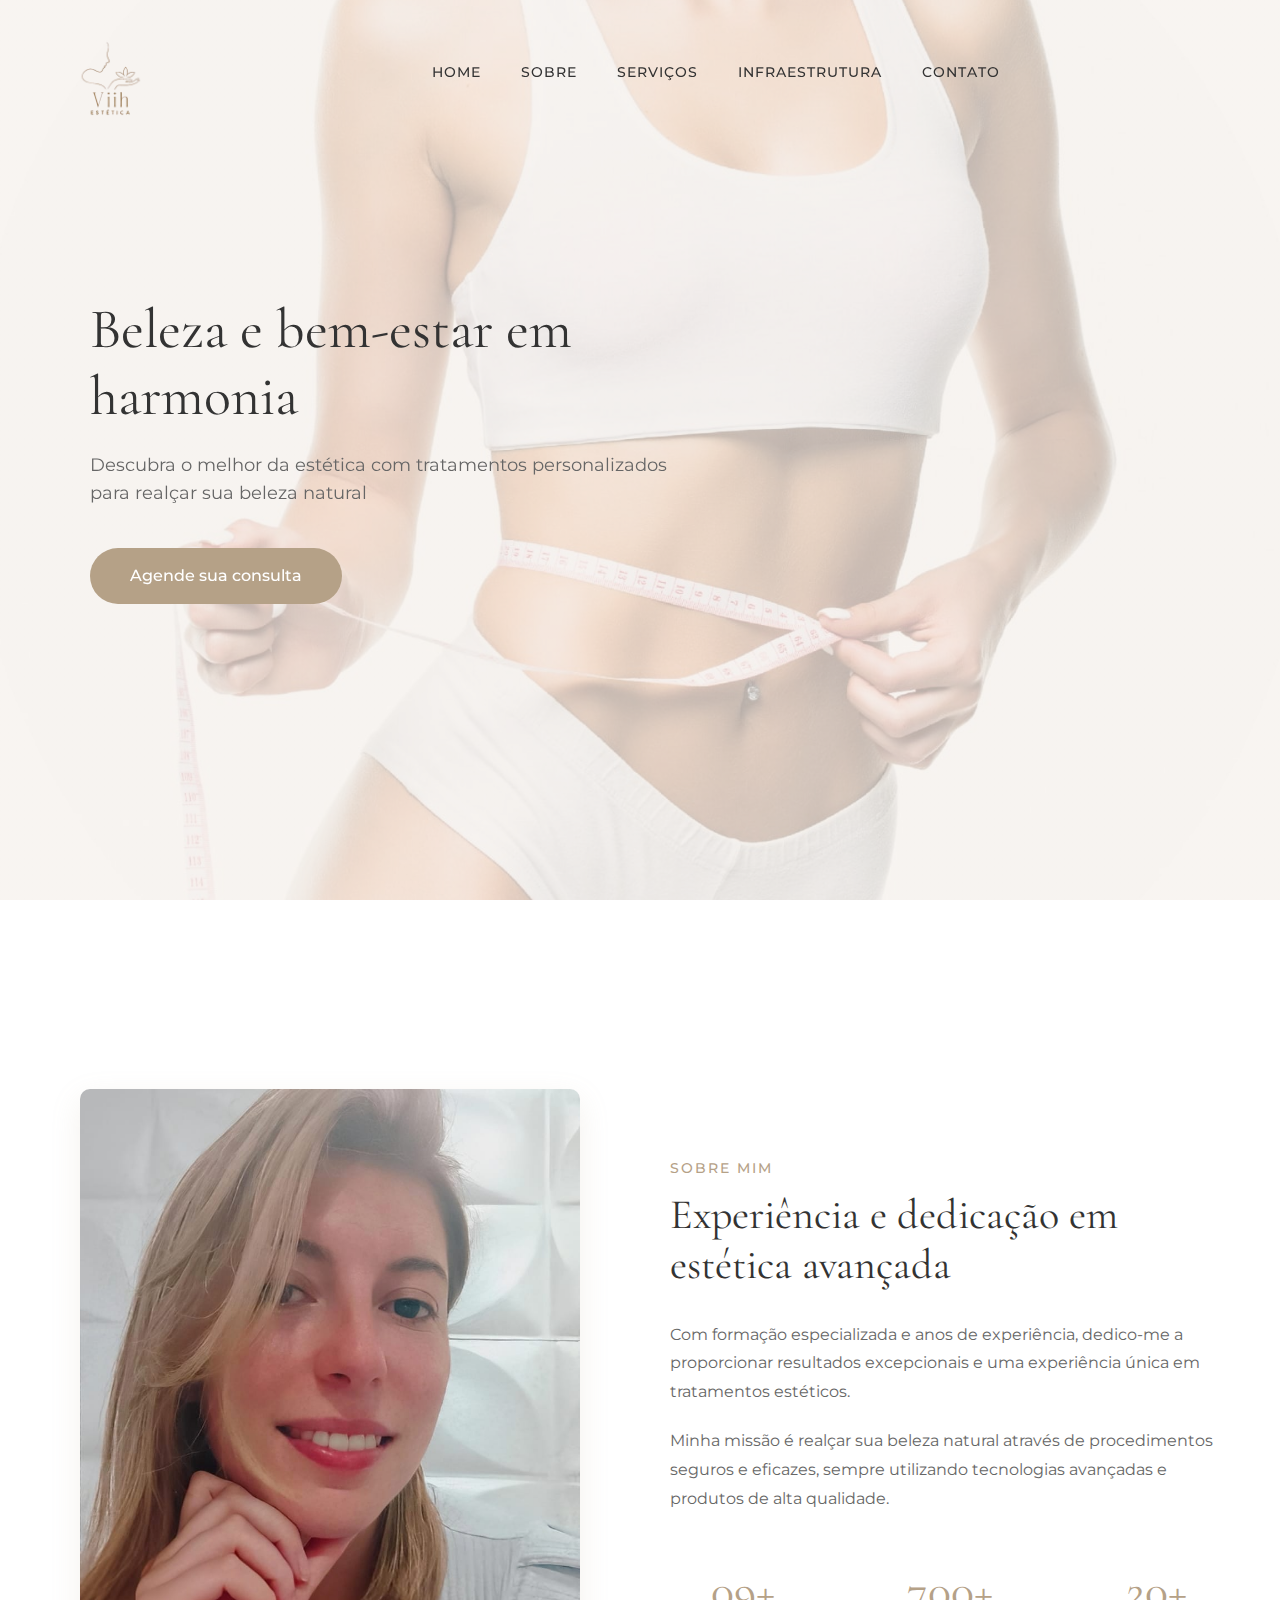
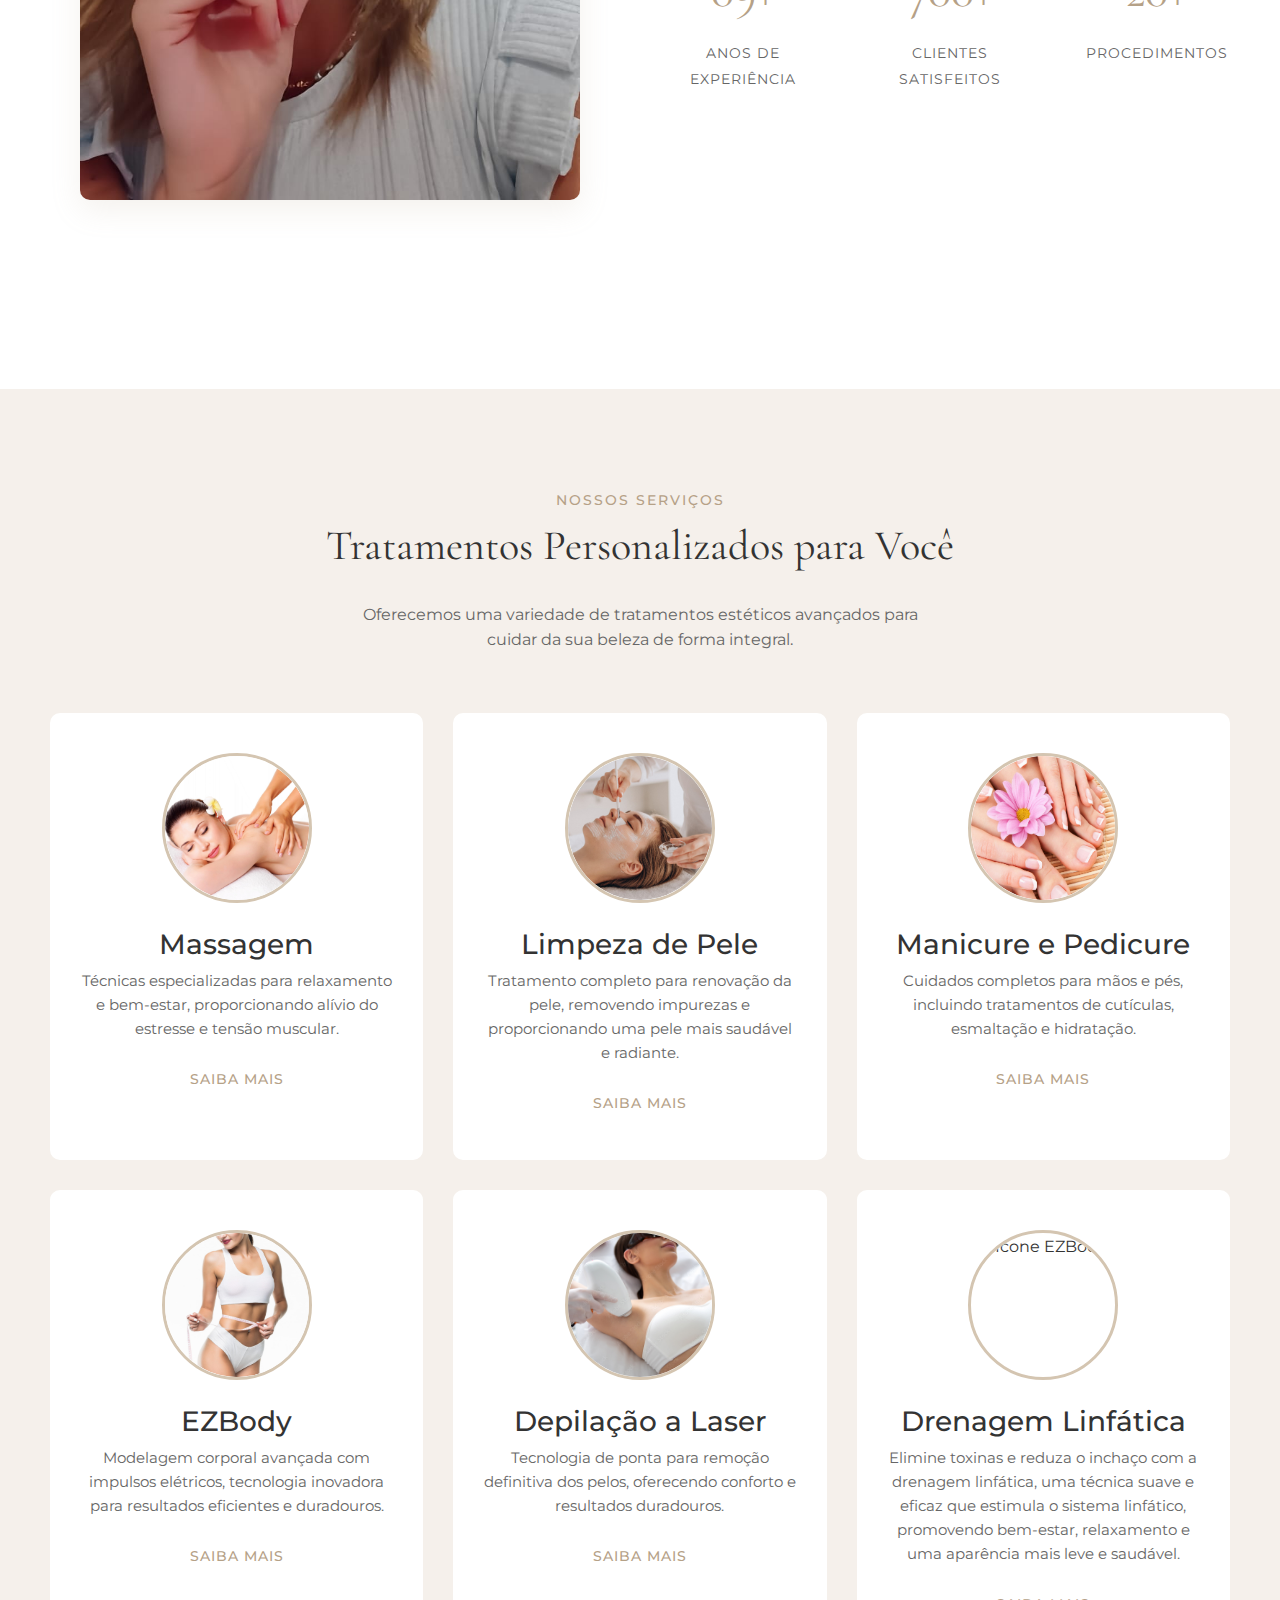
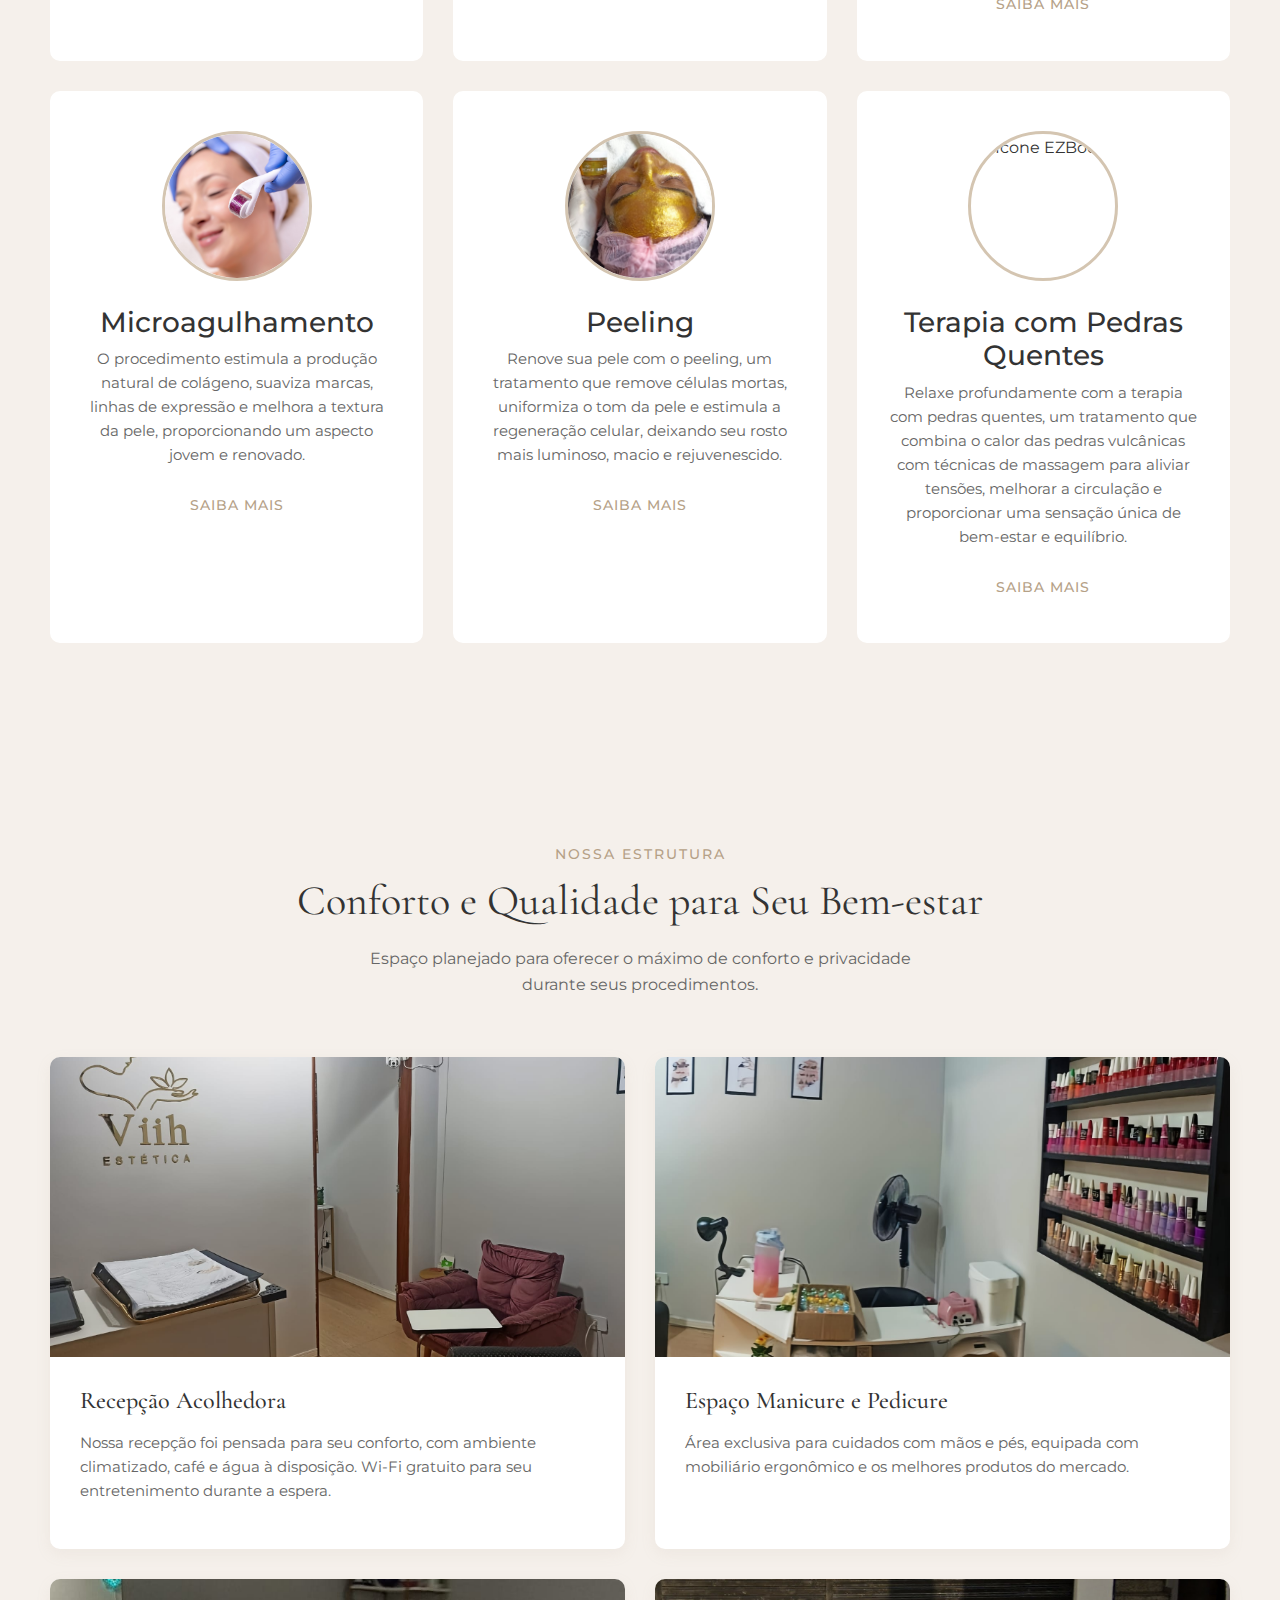
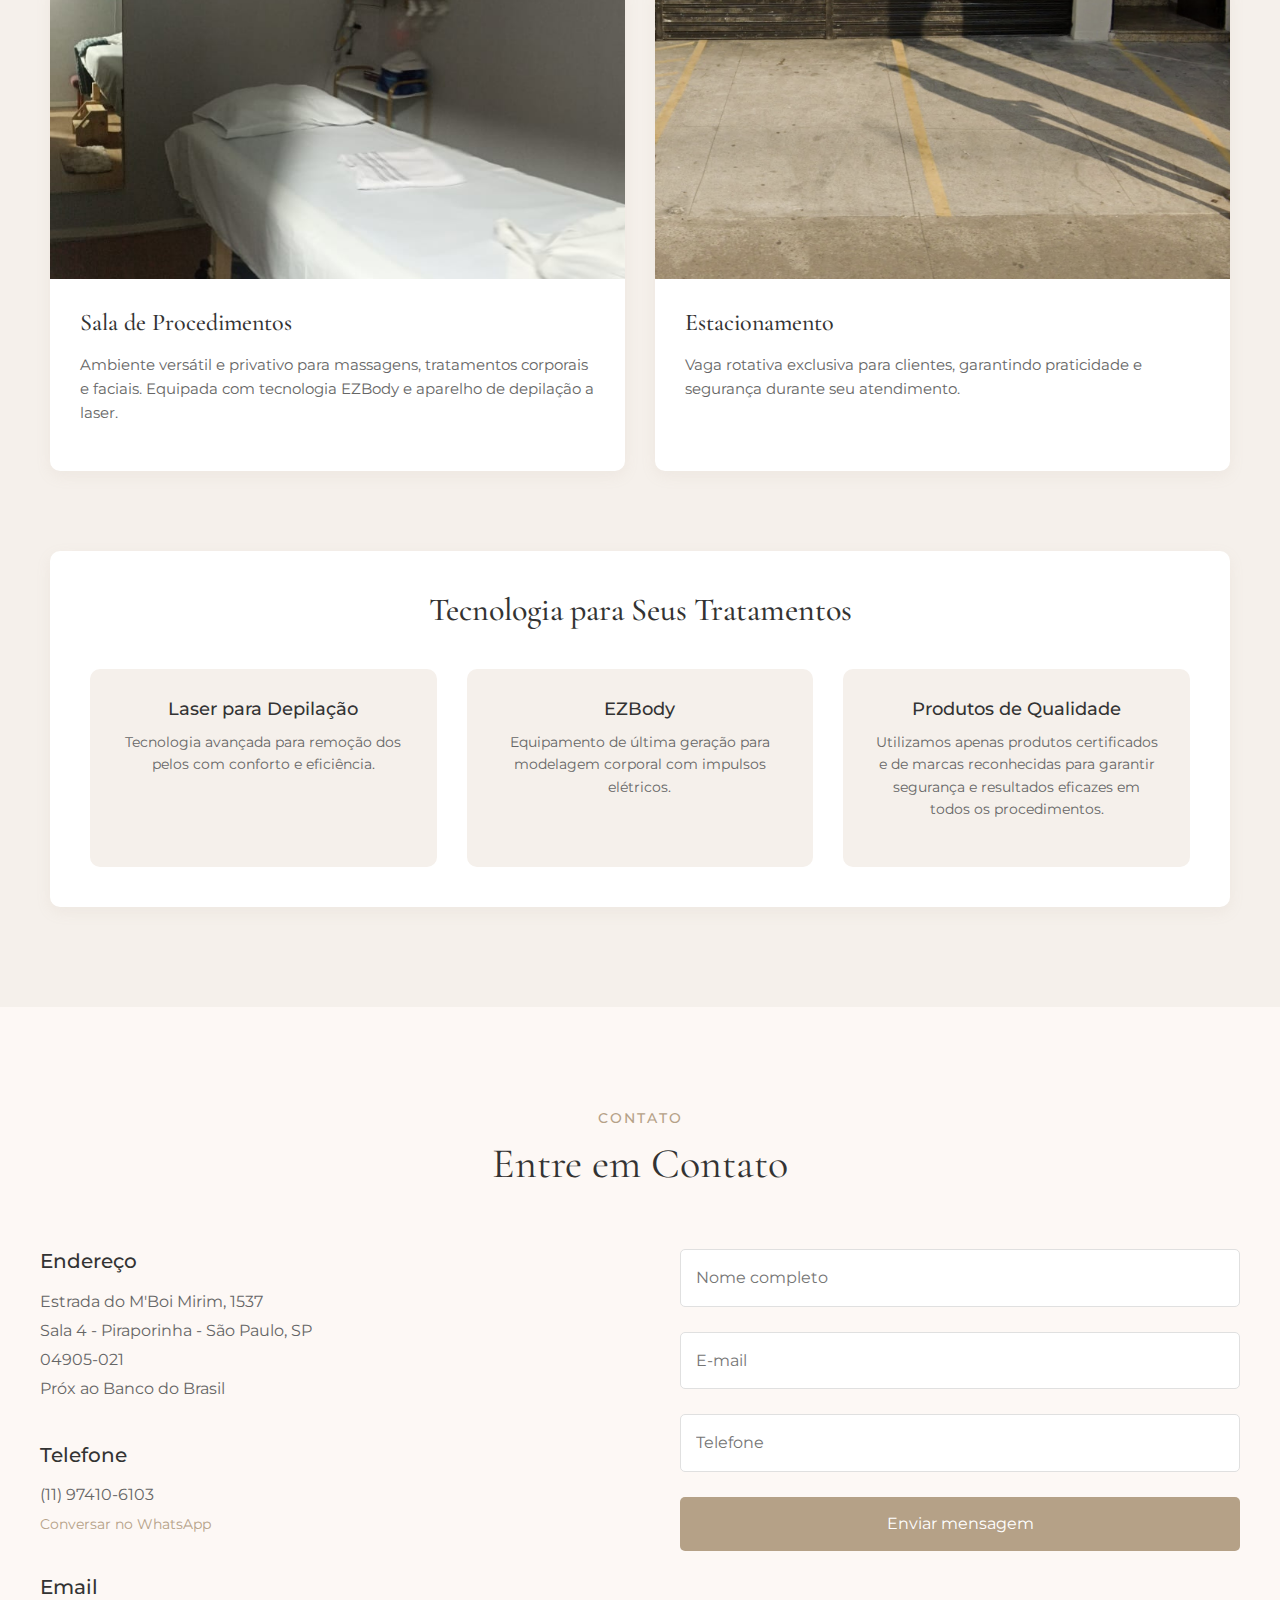
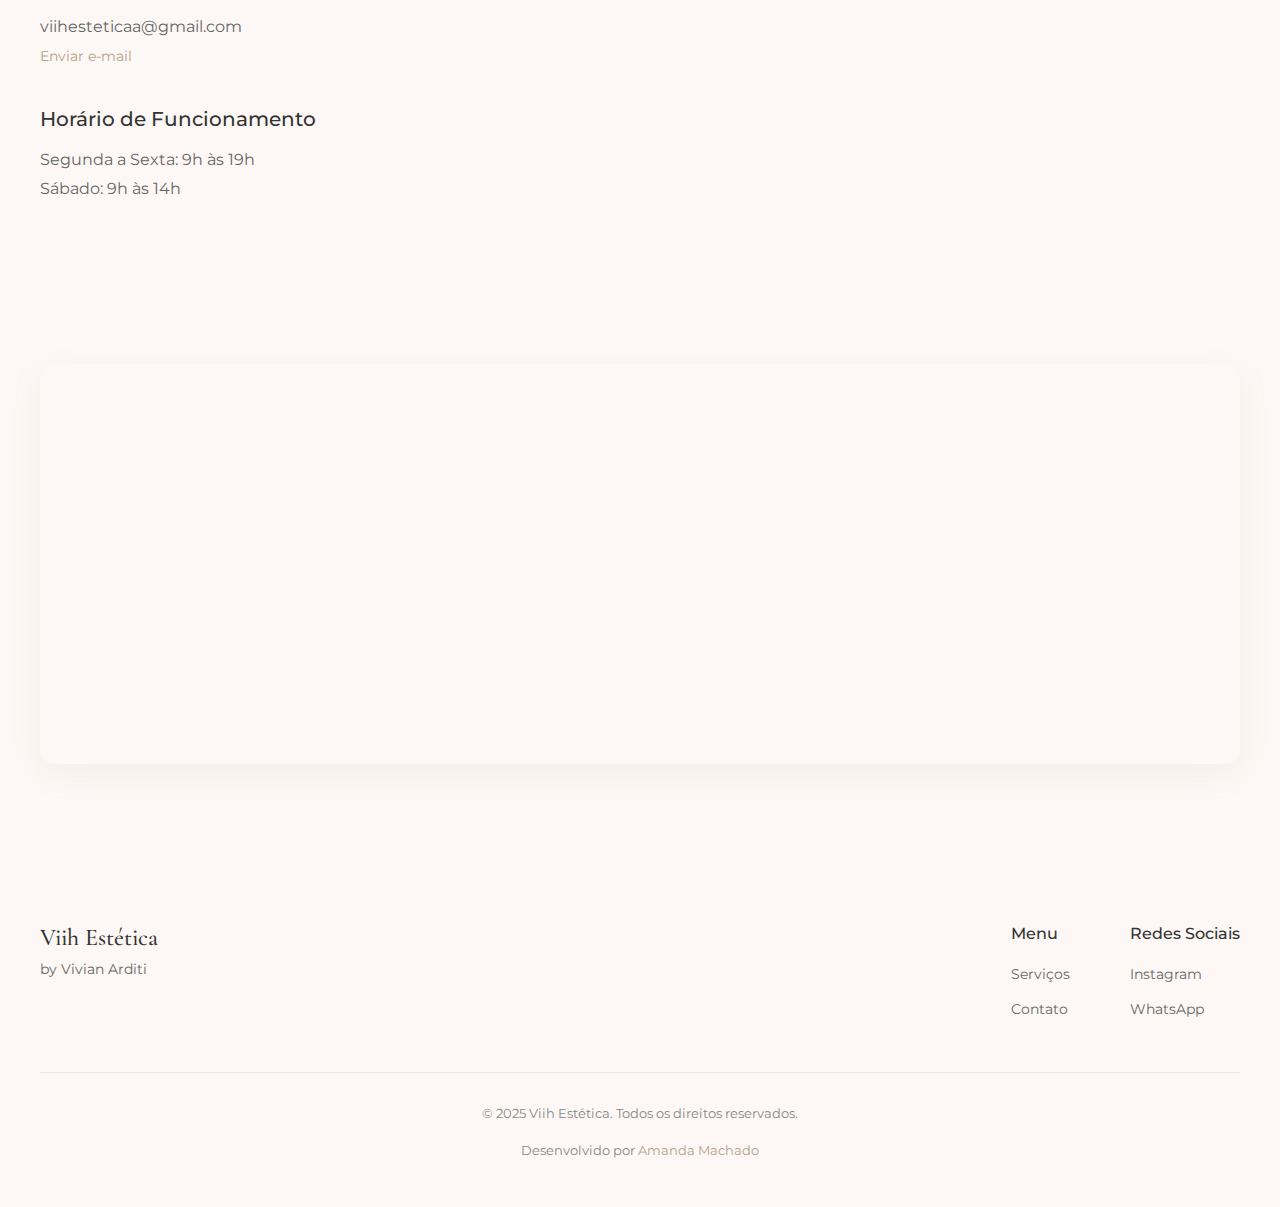
==== commit bc0e93f1: "inseri mensagem no envio de wpp" ====
--- a/index.html
+++ b/index.html
@@ -61,7 +61,7 @@
             <div class="hero-content">
                 <h1>Beleza e bem-estar em harmonia</h1>
                 <p>Descubra o melhor da estética com tratamentos personalizados para realçar sua beleza natural</p>
-                <a href="https://wa.me/5511974106103" target="_blank" class="cta-button">Agende sua consulta</a>
+                <a href="https://wa.me/5511974106103?text=Olá!%20Vim%20pelo%20site%20e%20gostaria%20de%20agendar%20um%20horário." target="_blank" class="cta-button">Agende sua consulta</a>
             </div>
         </div>
     </section>
@@ -304,19 +304,21 @@
                                Próx ao Banco do Brasil<br>
                                </p>
                         </div>
-
                         <div class="contact-item">
-                            
                             <h4>Telefone</h4>
-                            <p>(11) 97410-6103</p>
-                        </div>
-
+                            <a href="https://wa.me/5511974106103?text=Olá!%20Vim%20pelo%20site%20e%20gostaria%20de%20agendar%20um%20horário." target="_blank" class="contact-link">
+                                <span>(11) 97410-6103</span>
+                                <span class="contact-action">Conversar no WhatsApp</span>
+                            </a>
+                        </div>
+                        
                         <div class="contact-item">
-                            
                             <h4>Email</h4>
-                            <p>viihesteticaa@gmail.com</p>
-                        </div>
-
+                            <a href="mailto:viihesteticaa@gmail.com" class="contact-link">
+                                <span>viihesteticaa@gmail.com</span>
+                                <span class="contact-action">Enviar e-mail</span>
+                            </a>
+                        </div>
                         <div class="contact-item">
                             
                             <h4>Horário de Funcionamento</h4>
@@ -328,10 +330,9 @@
                 </div>
 
                 
-                    <form id="mc-embedded-subscribe-form" action="https://gmail.us3.list-manage.com/subscribe/post"
-                        method="post" name="mc-embedded-subscribe-form" class="validate" target="_blank">
-                        <input type="hidden" name="u" value="9551c44a43afc4575ec29ff85">
-                        <input type="hidden" name="id" value="2c7a66953a">
+                <form id="contactForm" action="https://gmail.us3.list-manage.com/subscribe/post" method="post" name="mc-embedded-subscribe-form" class="validate">
+                    <input type="hidden" name="u" value="9551c44a43afc4575ec29ff85">
+                    <input type="hidden" name="id" value="2c7a66953a">
 
                         <div class="form-group">
                             <input type="text" name="FNAME" id="mce-FNAME" placeholder="Nome completo" required
@@ -385,14 +386,14 @@
                 <div class="footer-links">
                     <div class="footer-column">
                         <h4>Menu</h4>
-                        <a href="#servicos">Serviços</a> 
+                        <a href="#services">Serviços</a> 
                         <a href="#contato">Contato</a>
                     </div>
                     <div class="footer-column">
                         <h4>Redes Sociais</h4>
                         <a href="https://www.instagram.com/viih.estetica" target="_blank">Instagram</a>
                         
-                        <a href="https://wa.me/5511974106103" target="_blank">WhatsApp</a>
+                        <a href="https://wa.me/5511974106103?text=Olá!%20Vim%20pelo%20site%20e%20gostaria%20de%20agendar%20um%20horário." target="_blank">WhatsApp</a>
                     </div>
                 </div>
             </div>
@@ -404,8 +405,19 @@
         </div>
     </footer>
 
+<!-- Modal de Confirmação Personalizado -->
+<div class="confirmation-modal" id="confirmationModal">
+    <div class="confirmation-content">
+        <h2>Mensagem Enviada!</h2>
+        <p>Obrigado por entrar em contato. Em breve, nossa equipe responderá.</p>
+        <button class="close-btn" id="closeConfirmation">Fechar</button>
+    </div>
+</div>
+
     <script src="https://cdn.jsdelivr.net/npm/bootstrap@5.3.0/dist/js/bootstrap.bundle.min.js"></script>
 
     <script src="script.js"></script>
+
+
 </body>
 </html>--- a/style.css
+++ b/style.css
@@ -864,6 +864,28 @@
     width: 100%;
     height: 400px;
     border: none;
+}
+.contact-link {
+    display: flex;
+    flex-direction: column;
+    text-decoration: none;
+    color: #666666;
+    transition: color 0.3s ease;
+}
+
+.contact-link:hover {
+    color: #B5A187;
+}
+
+.contact-action {
+    font-size: 14px;
+    color: #B5A187;
+    margin-top: 5px;
+    display: inline-block;
+}
+
+.contact-link:hover .contact-action {
+    text-decoration: underline;
 }
 
 /* Responsividade */
@@ -1270,3 +1292,119 @@
     }
 }
 
+/* Estilos para o Modal de Confirmação */
+.confirmation-modal {
+    display: none;
+    position: fixed;
+    top: 0;
+    left: 0;
+    width: 100%;
+    height: 100%;
+    background-color: rgba(0, 0, 0, 0.5);
+    z-index: 2000;
+    justify-content: center;
+    align-items: center;
+}
+
+.confirmation-content {
+    background-color: white;
+    padding: 2rem;
+    border-radius: 15px;
+    box-shadow: 0 10px 30px rgba(0, 0, 0, 0.1);
+    max-width: 500px;
+    text-align: center;
+    position: relative;
+}
+
+.confirmation-content h2 {
+    font-family: 'Cormorant Garamond', serif;
+    color: #333333;
+    margin-bottom: 15px;
+}
+
+.confirmation-content p {
+    color: #666666;
+    margin-bottom: 20px;
+}
+
+.close-btn {
+    display: inline-block;
+    background-color: #B5A187;
+    color: white;
+    padding: 0.8rem 2rem;
+    text-decoration: none;
+    border: none;
+    border-radius: 30px;
+    cursor: pointer;
+    font-size: 16px;
+    transition: background-color 0.3s ease;
+}
+
+.close-btn:hover {
+    background-color: #9A876F;
+}
+
+/* Animação de fade-in */
+.fade-in {
+    display: flex;
+    animation: fadeIn 0.3s ease forwards;
+}
+
+@keyframes fadeIn {
+    from {
+        opacity: 0;
+    }
+    to {
+        opacity: 1;
+    }
+}
+/* Estilos para o Modal de Confirmação */
+.confirmation-modal {
+    display: none;
+    position: fixed;
+    top: 0;
+    left: 0;
+    width: 100%;
+    height: 100%;
+    background-color: rgba(0, 0, 0, 0.5);
+    z-index: 2000;
+    justify-content: center;
+    align-items: center;
+}
+
+.confirmation-content {
+    background-color: white;
+    padding: 2rem;
+    border-radius: 15px;
+    box-shadow: 0 10px 30px rgba(0, 0, 0, 0.1);
+    max-width: 500px;
+    text-align: center;
+}
+
+.close-btn {
+    display: inline-block;
+    background-color: #B5A187;
+    color: white;
+    padding: 0.8rem 2rem;
+    text-decoration: none;
+    border: none;
+    border-radius: 30px;
+    cursor: pointer;
+    font-size: 16px;
+    transition: background-color 0.3s ease;
+}
+
+.close-btn:hover {
+    background-color: #9A876F;
+}
+
+.fade-in {
+    display: flex;
+    animation: fadeIn 0.3s ease forwards;
+}
+
+@keyframes fadeIn {
+    from { opacity: 0; }
+    to { opacity: 1; }
+}
+
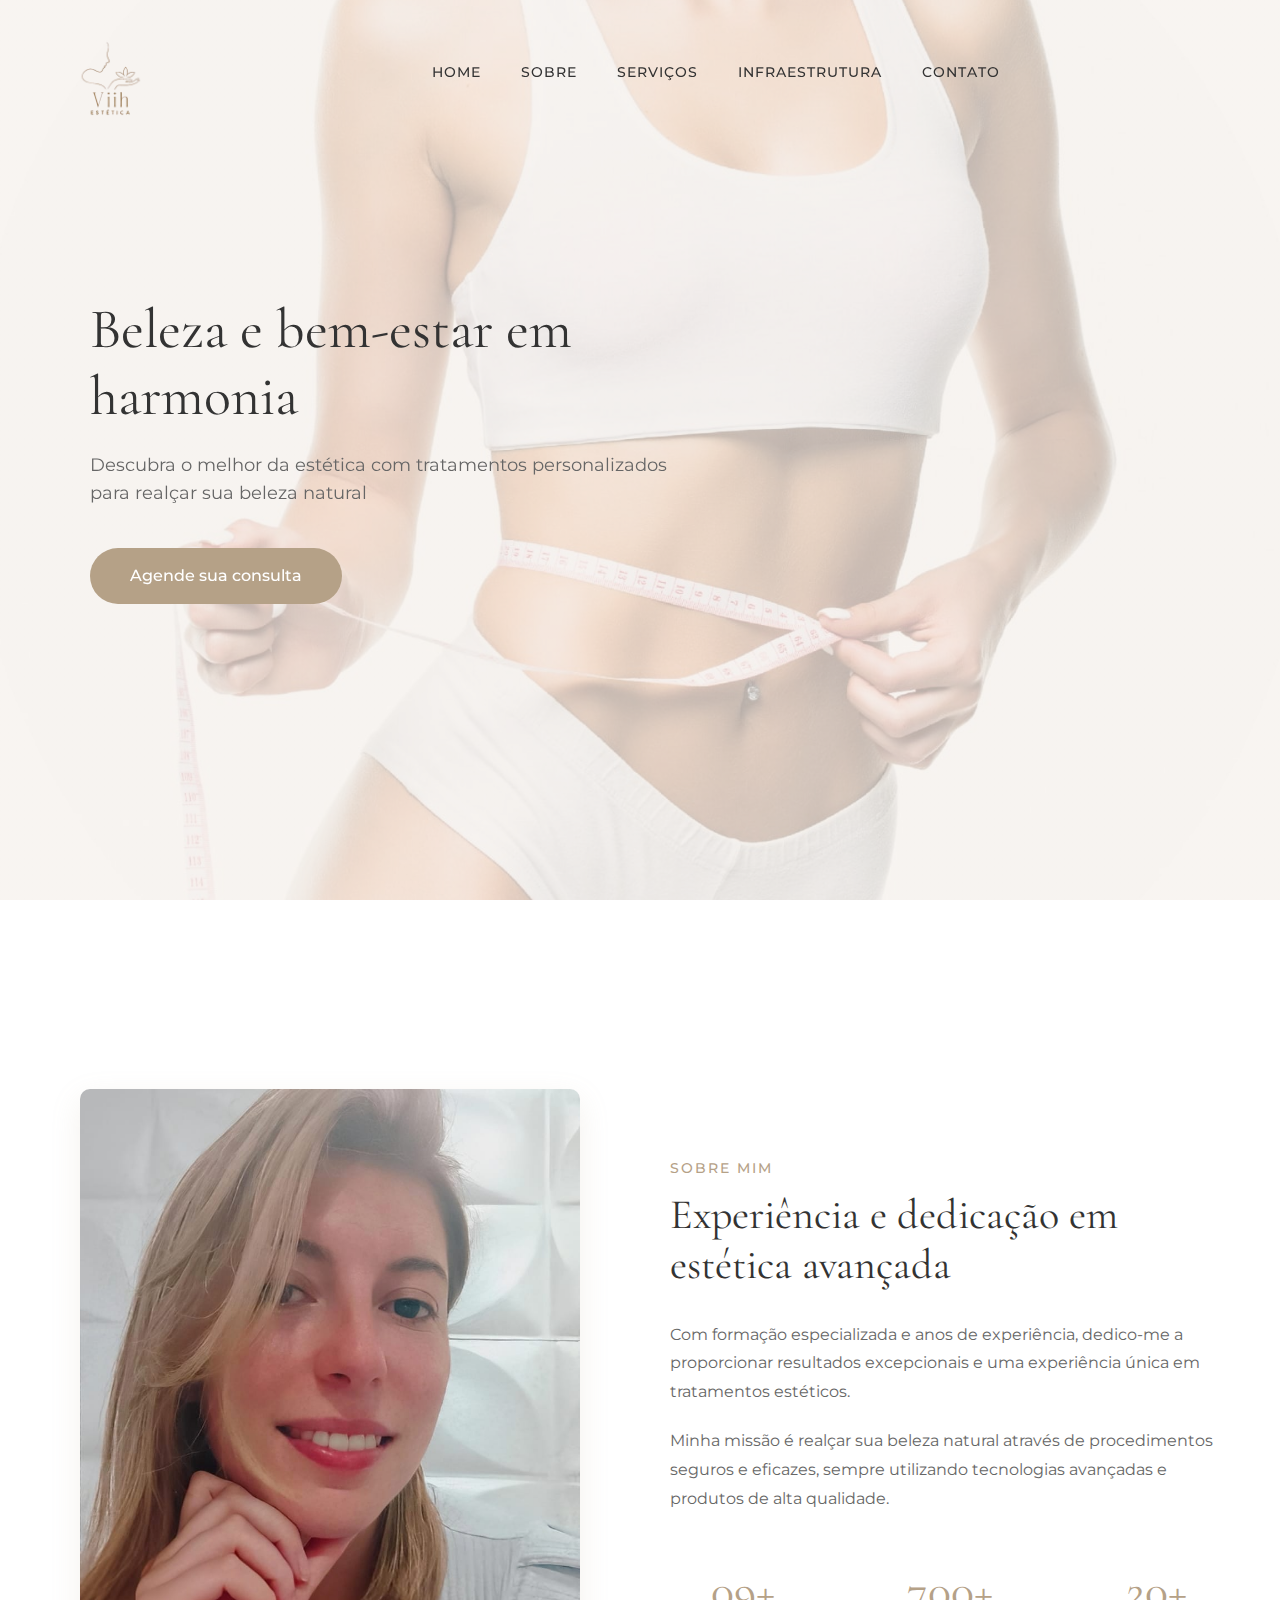
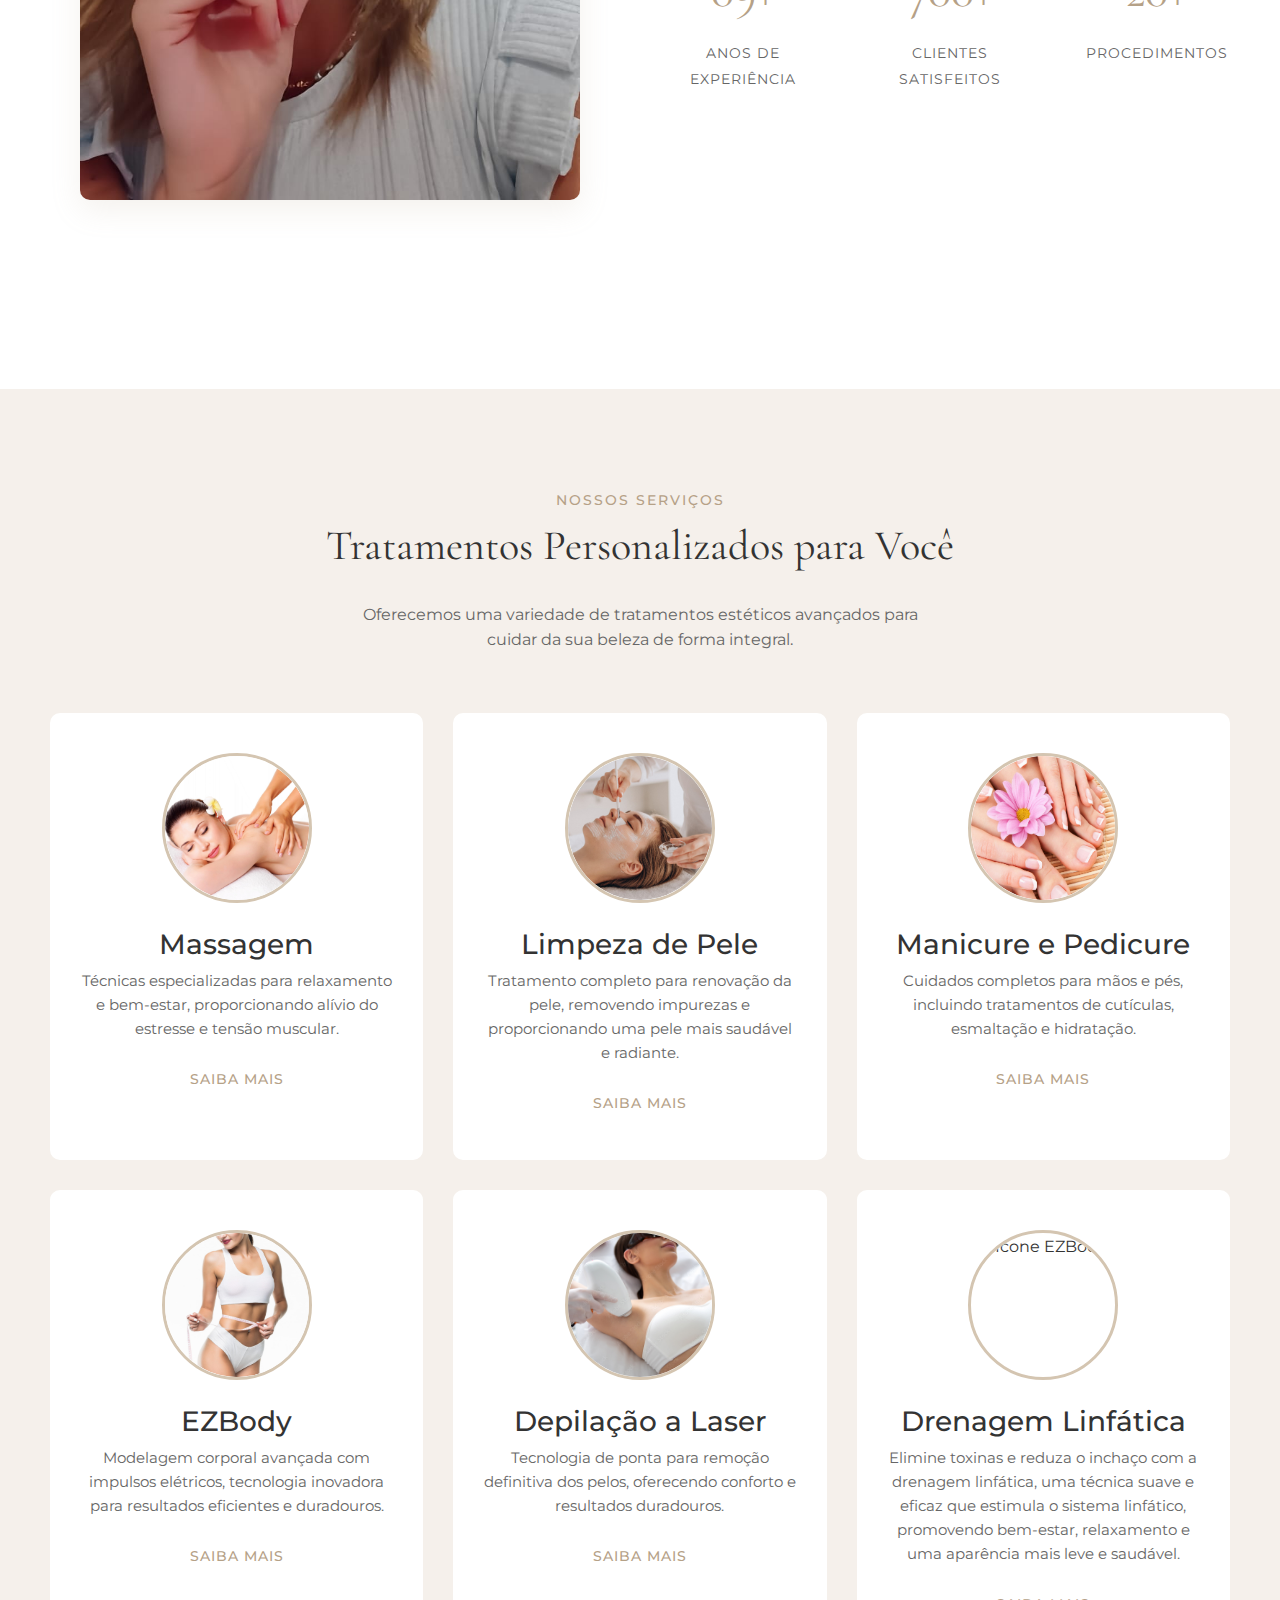
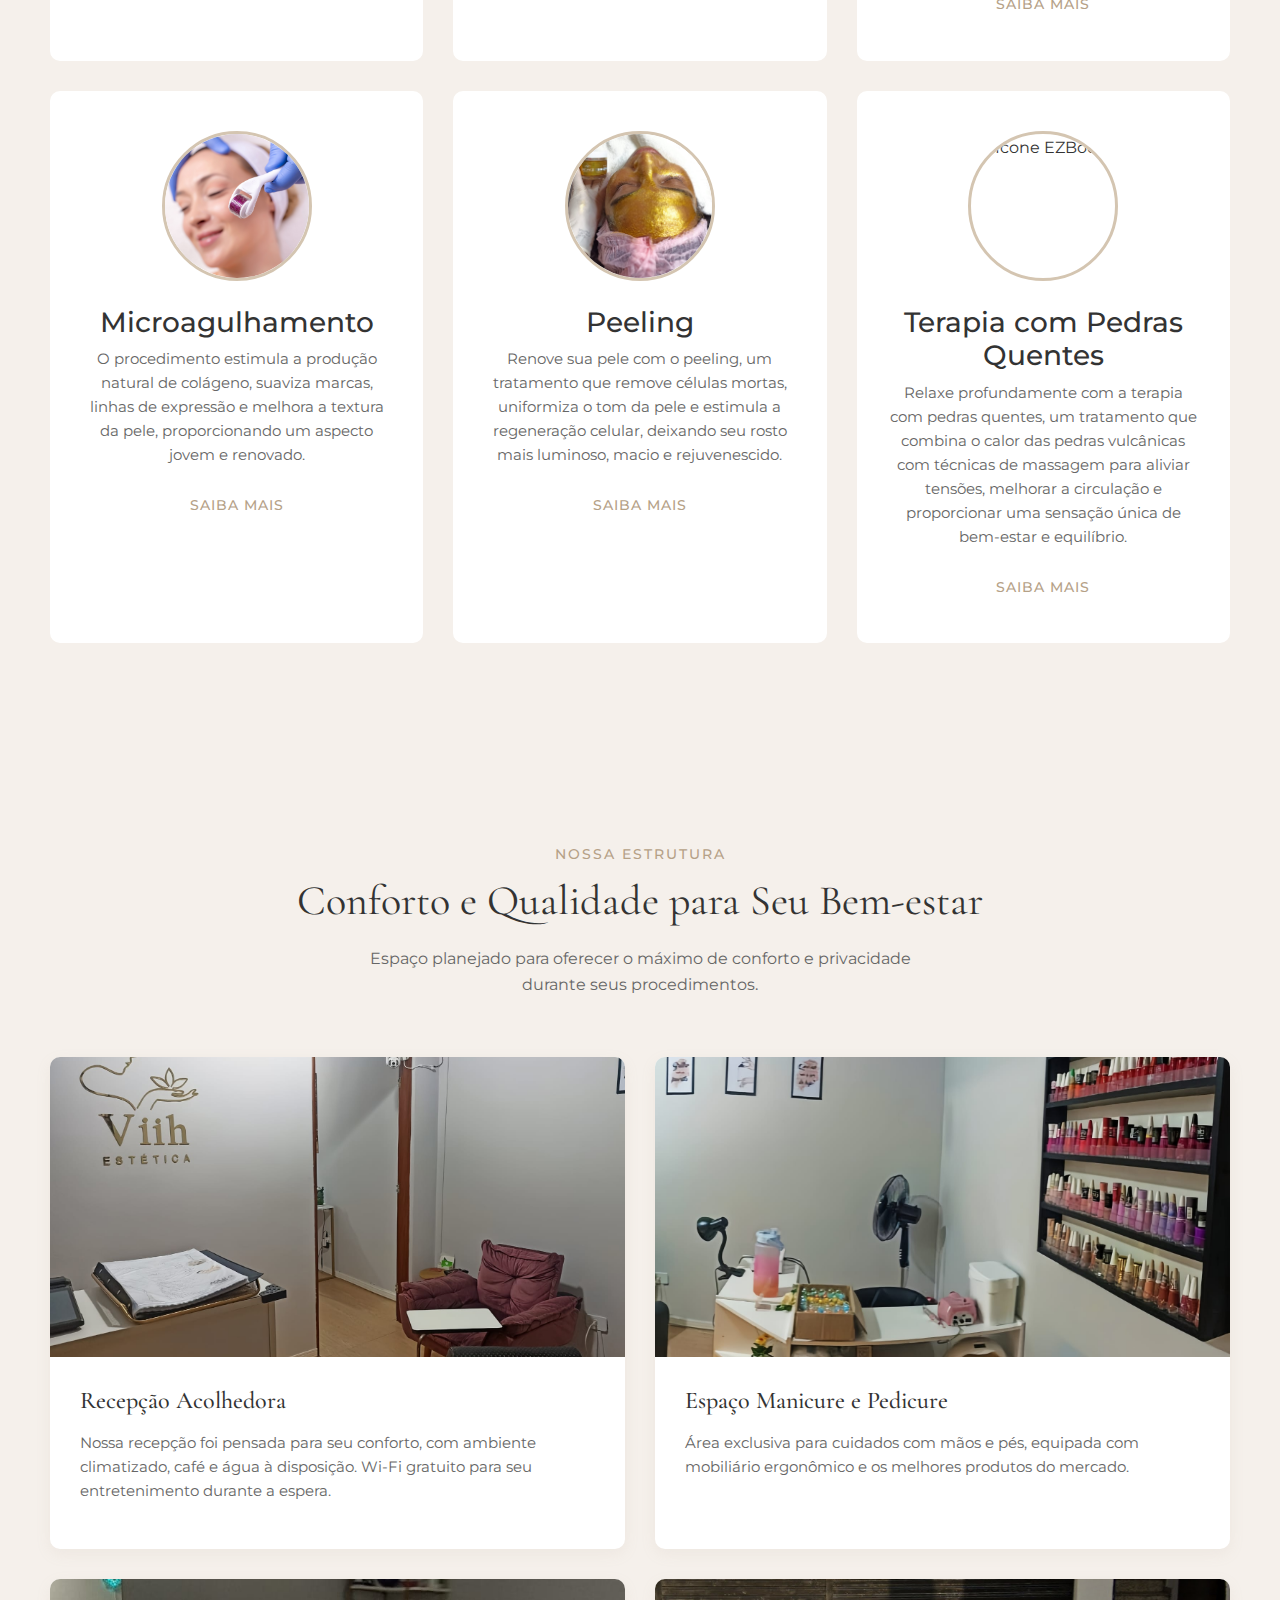
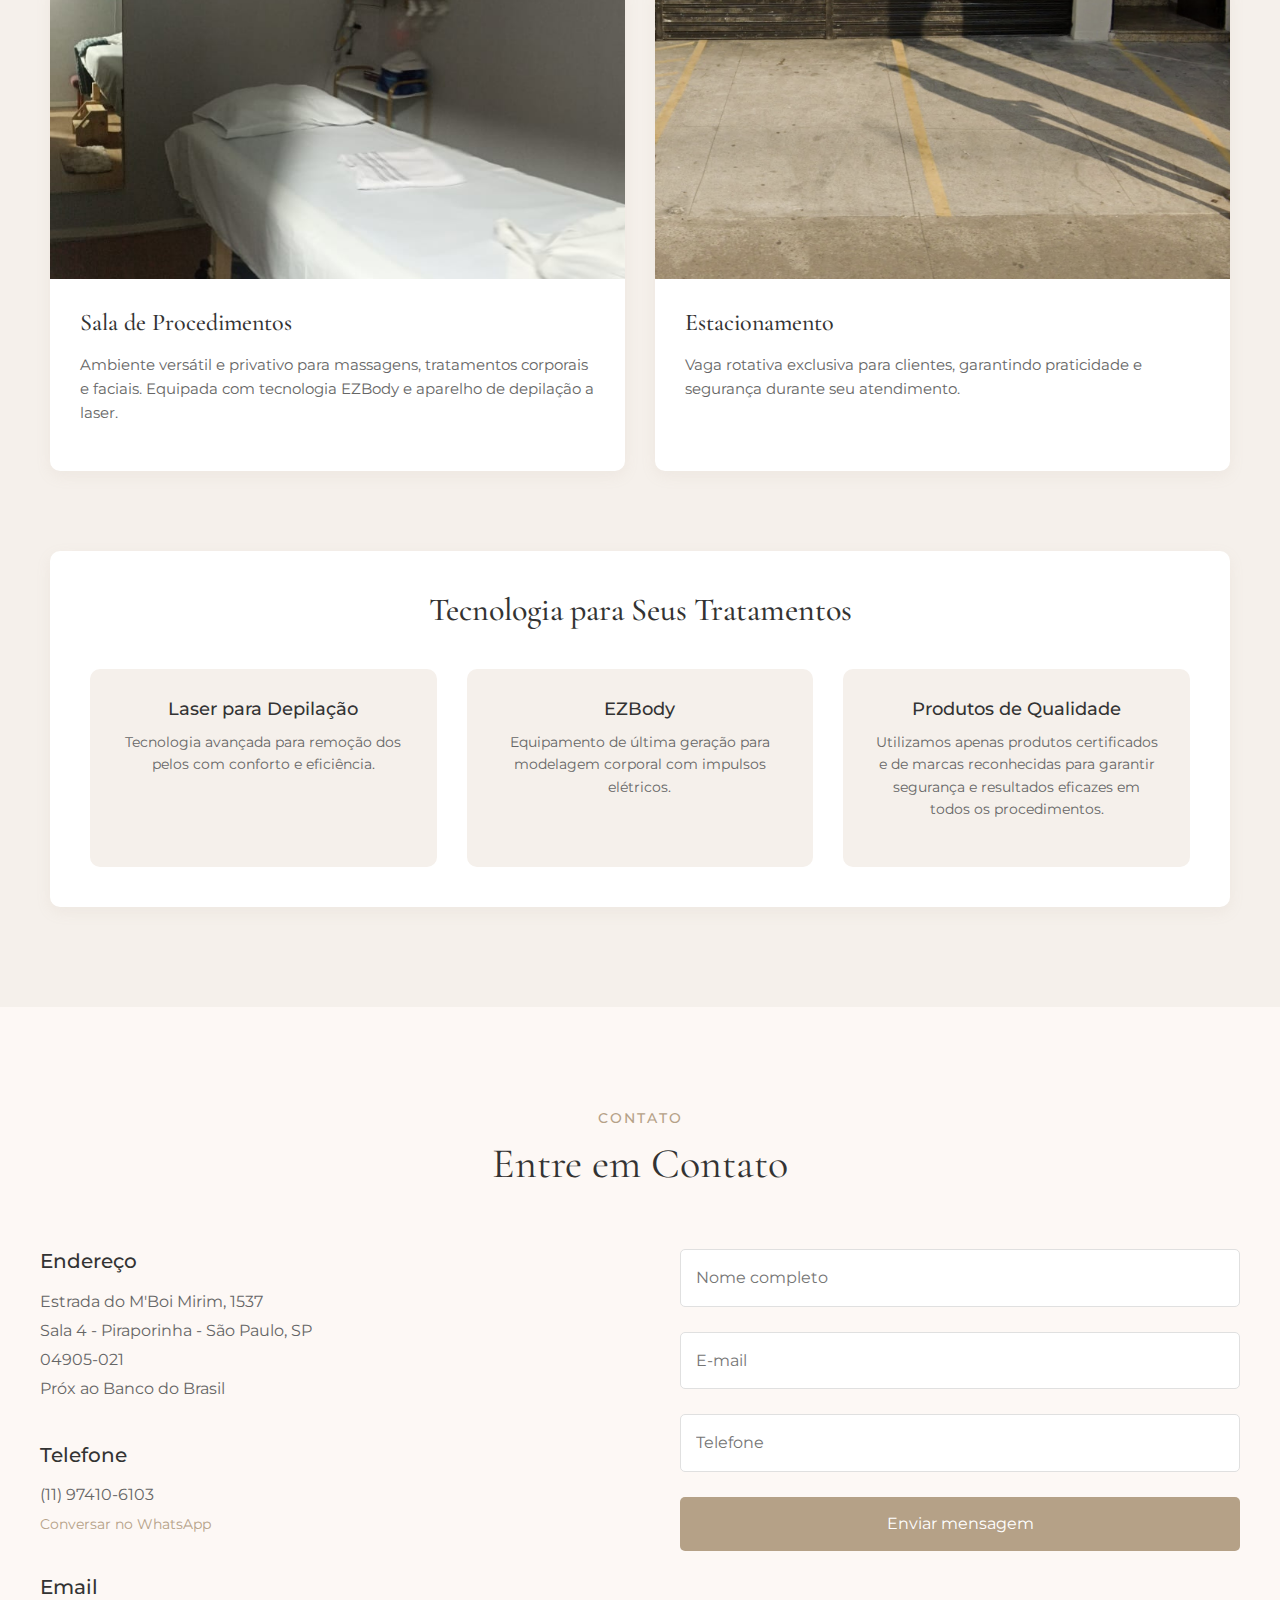
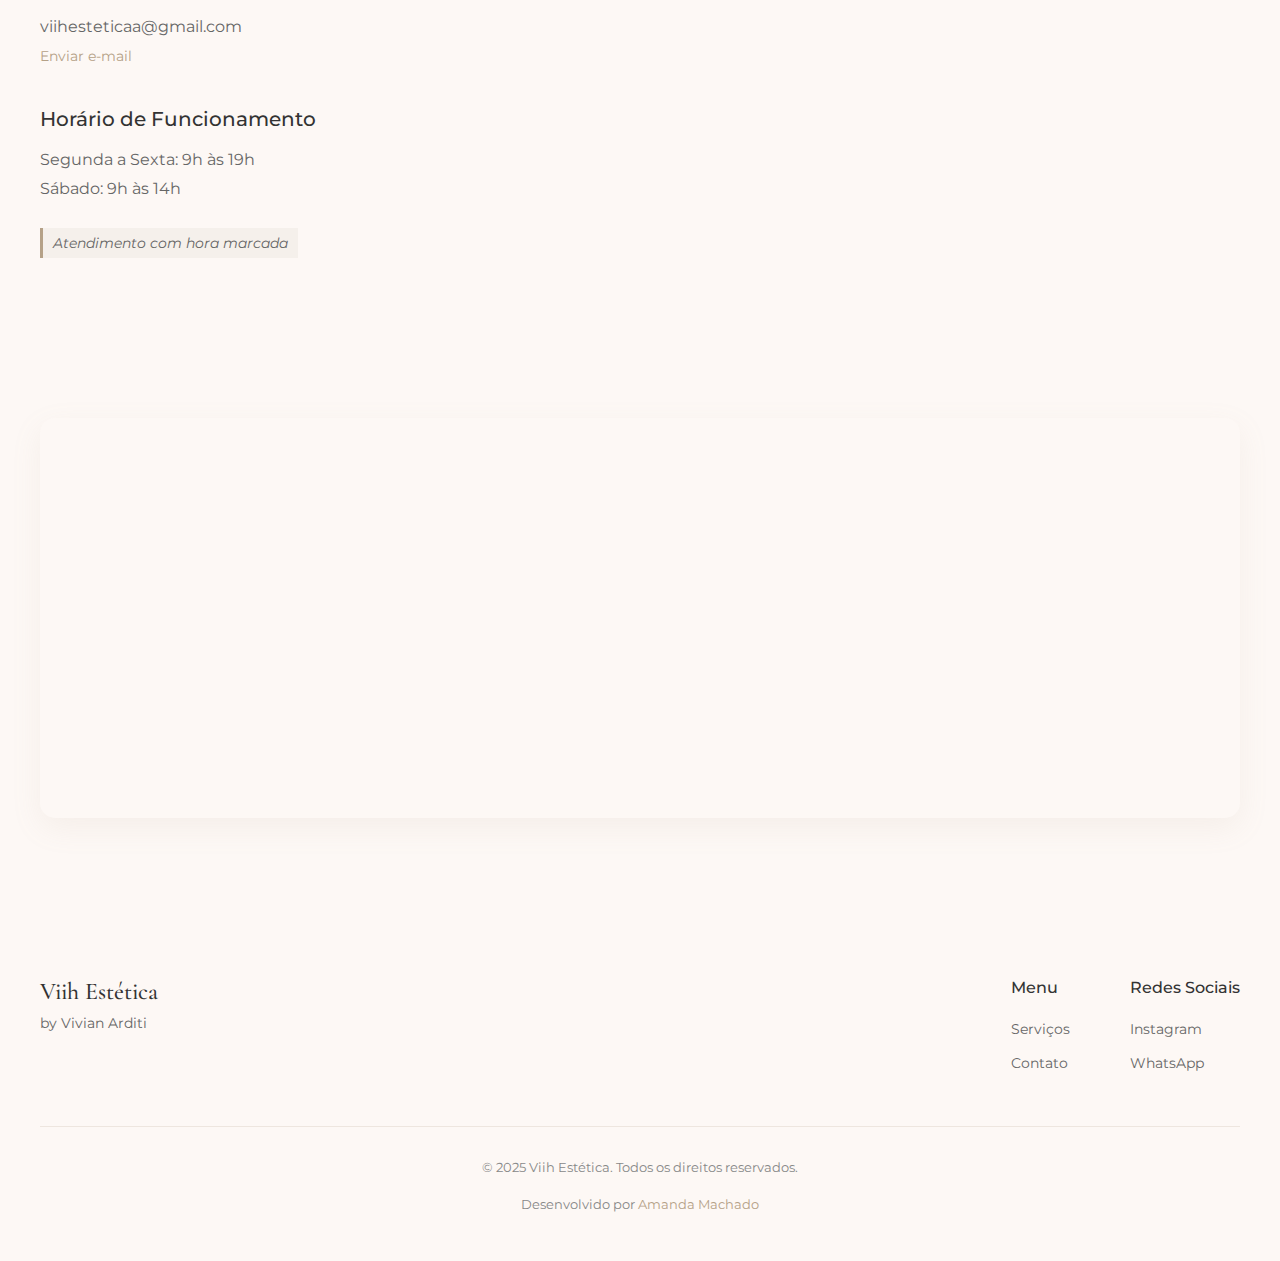
==== commit 5a25ff01: "ajuste contatos" ====
--- a/index.html
+++ b/index.html
@@ -324,6 +324,7 @@
                             <h4>Horário de Funcionamento</h4>
                             <p>Segunda a Sexta: 9h às 19h<br>
                                Sábado: 9h às 14h</p>
+                               <span class="appointment-note">Atendimento com hora marcada</span>
                         </div>
                     </div>                   
                 
--- a/style.css
+++ b/style.css
@@ -886,6 +886,16 @@
 
 .contact-link:hover .contact-action {
     text-decoration: underline;
+}
+.appointment-note {
+    display: inline-block;
+    margin-top: 8px;
+    padding: 4px 10px;
+    background-color: #F5F0EB;
+    border-left: 3px solid #B5A187;
+    font-size: 14px;
+    color: #666666;
+    font-style: italic;
 }
 
 /* Responsividade */
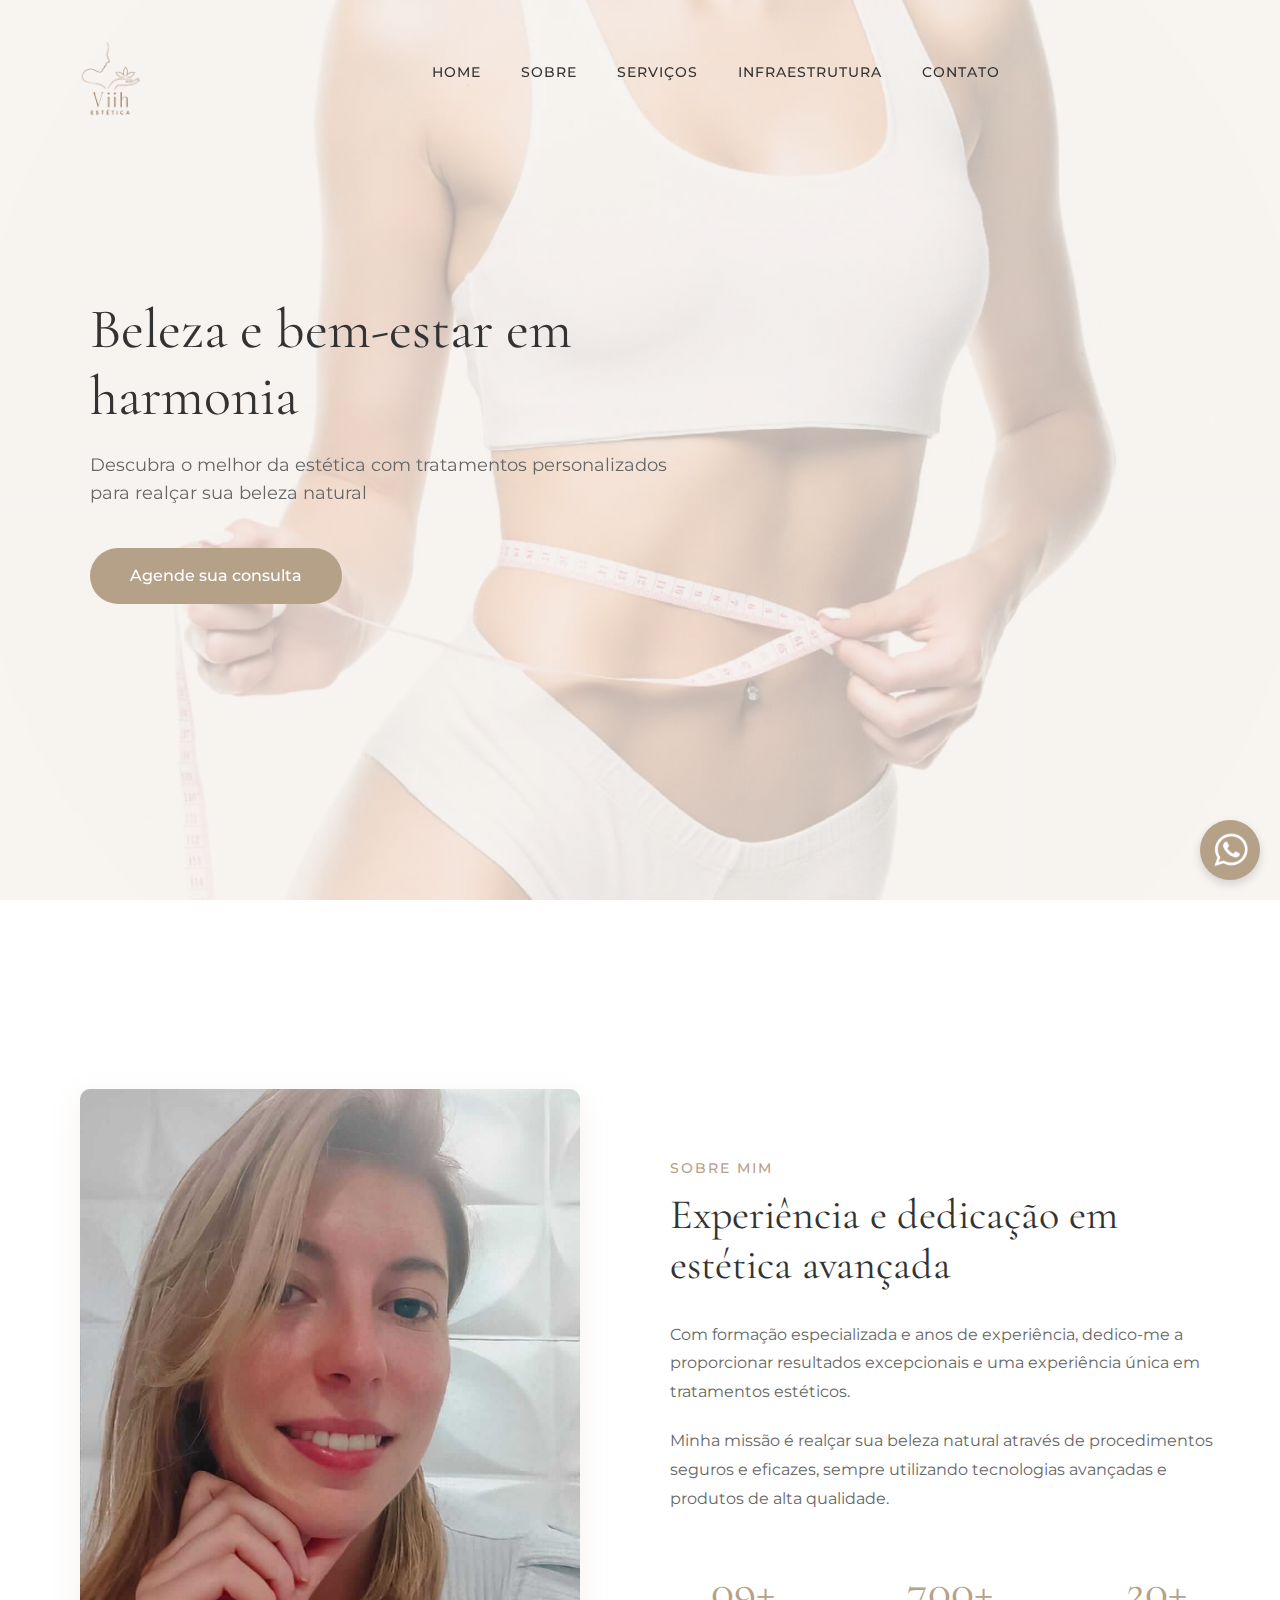
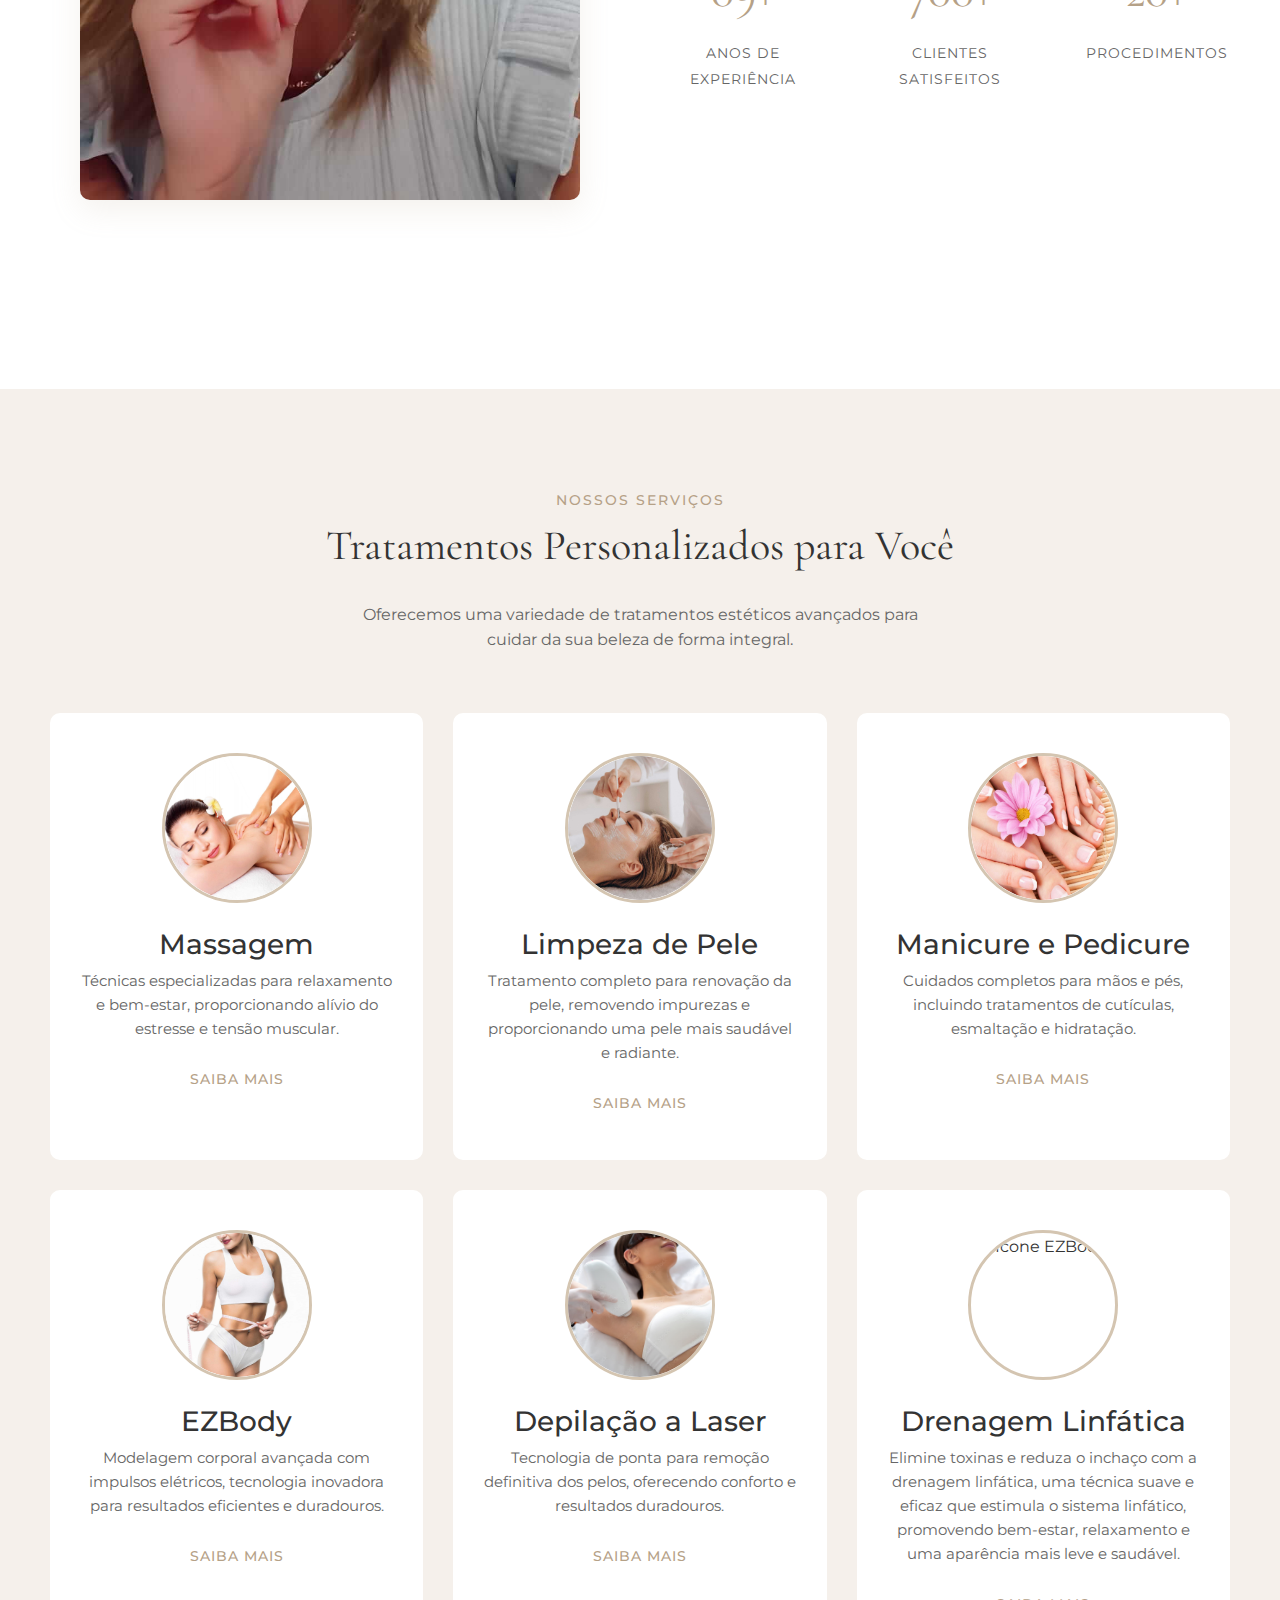
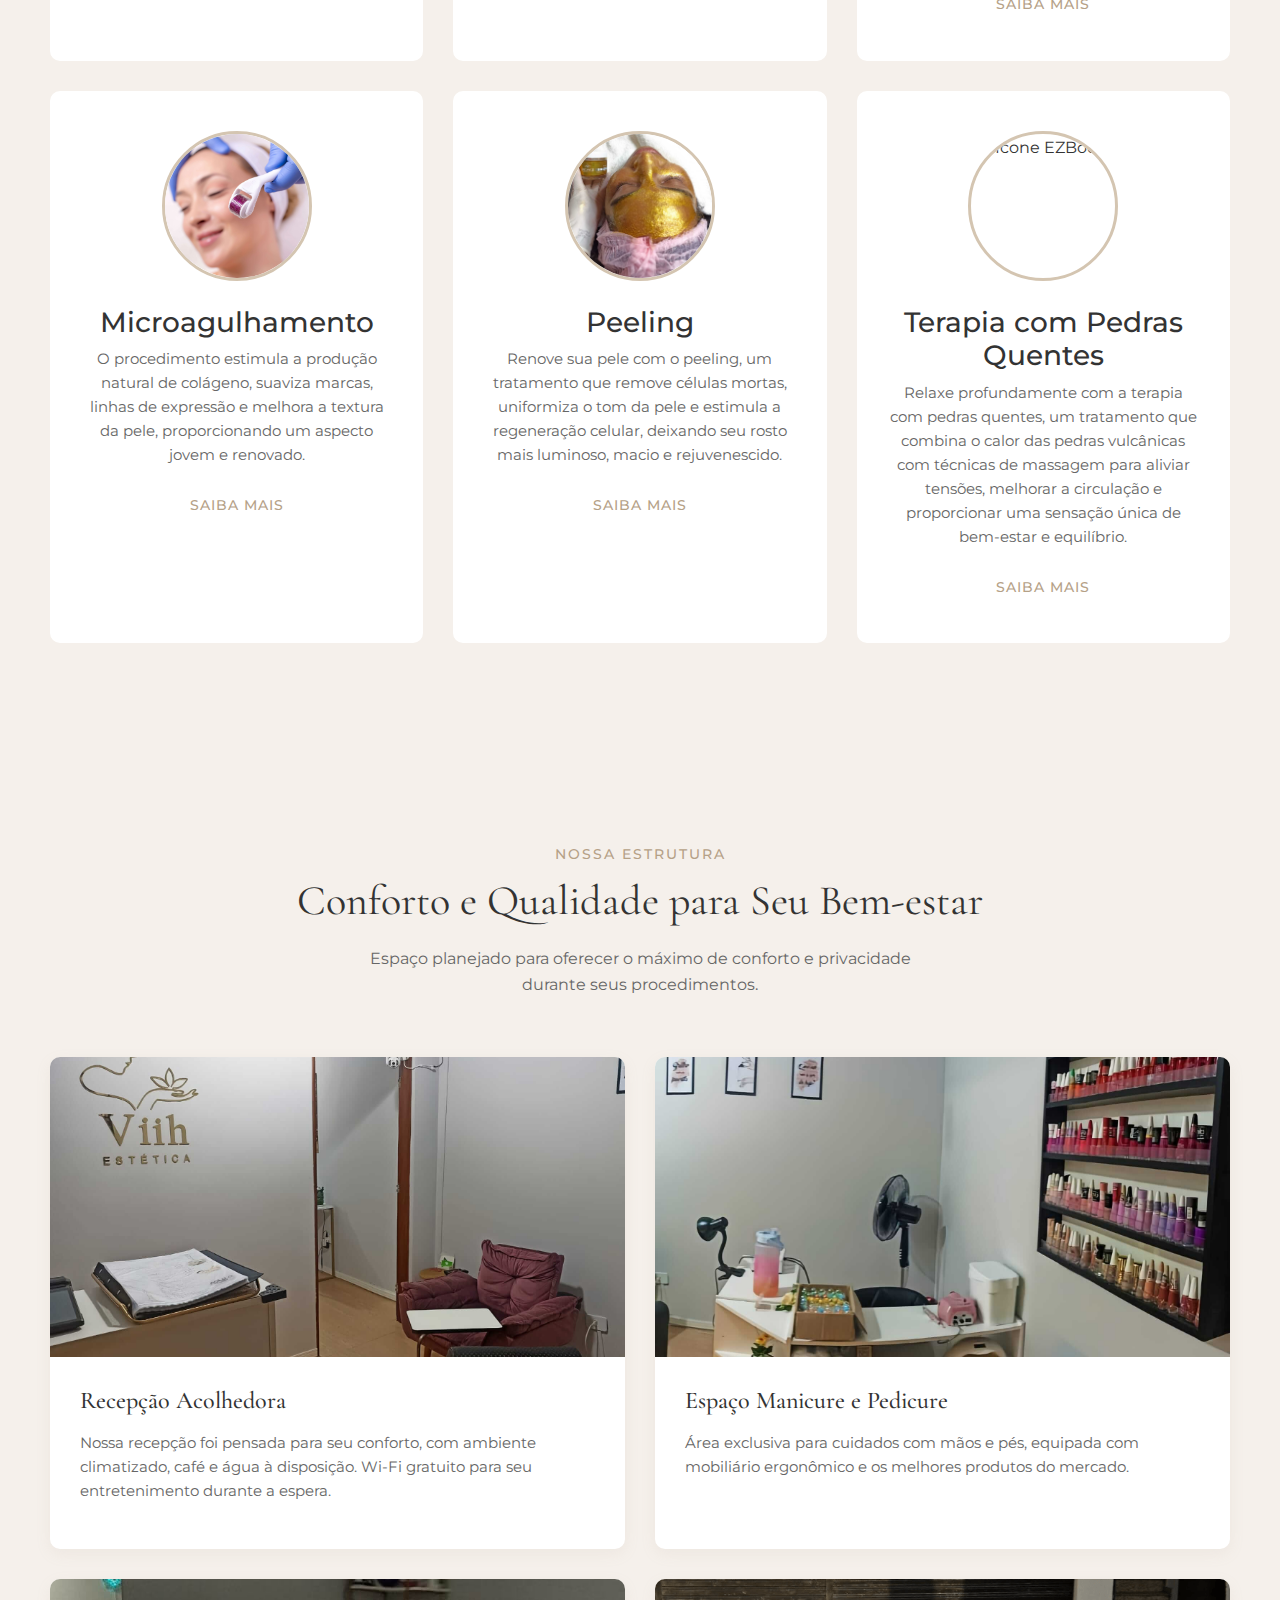
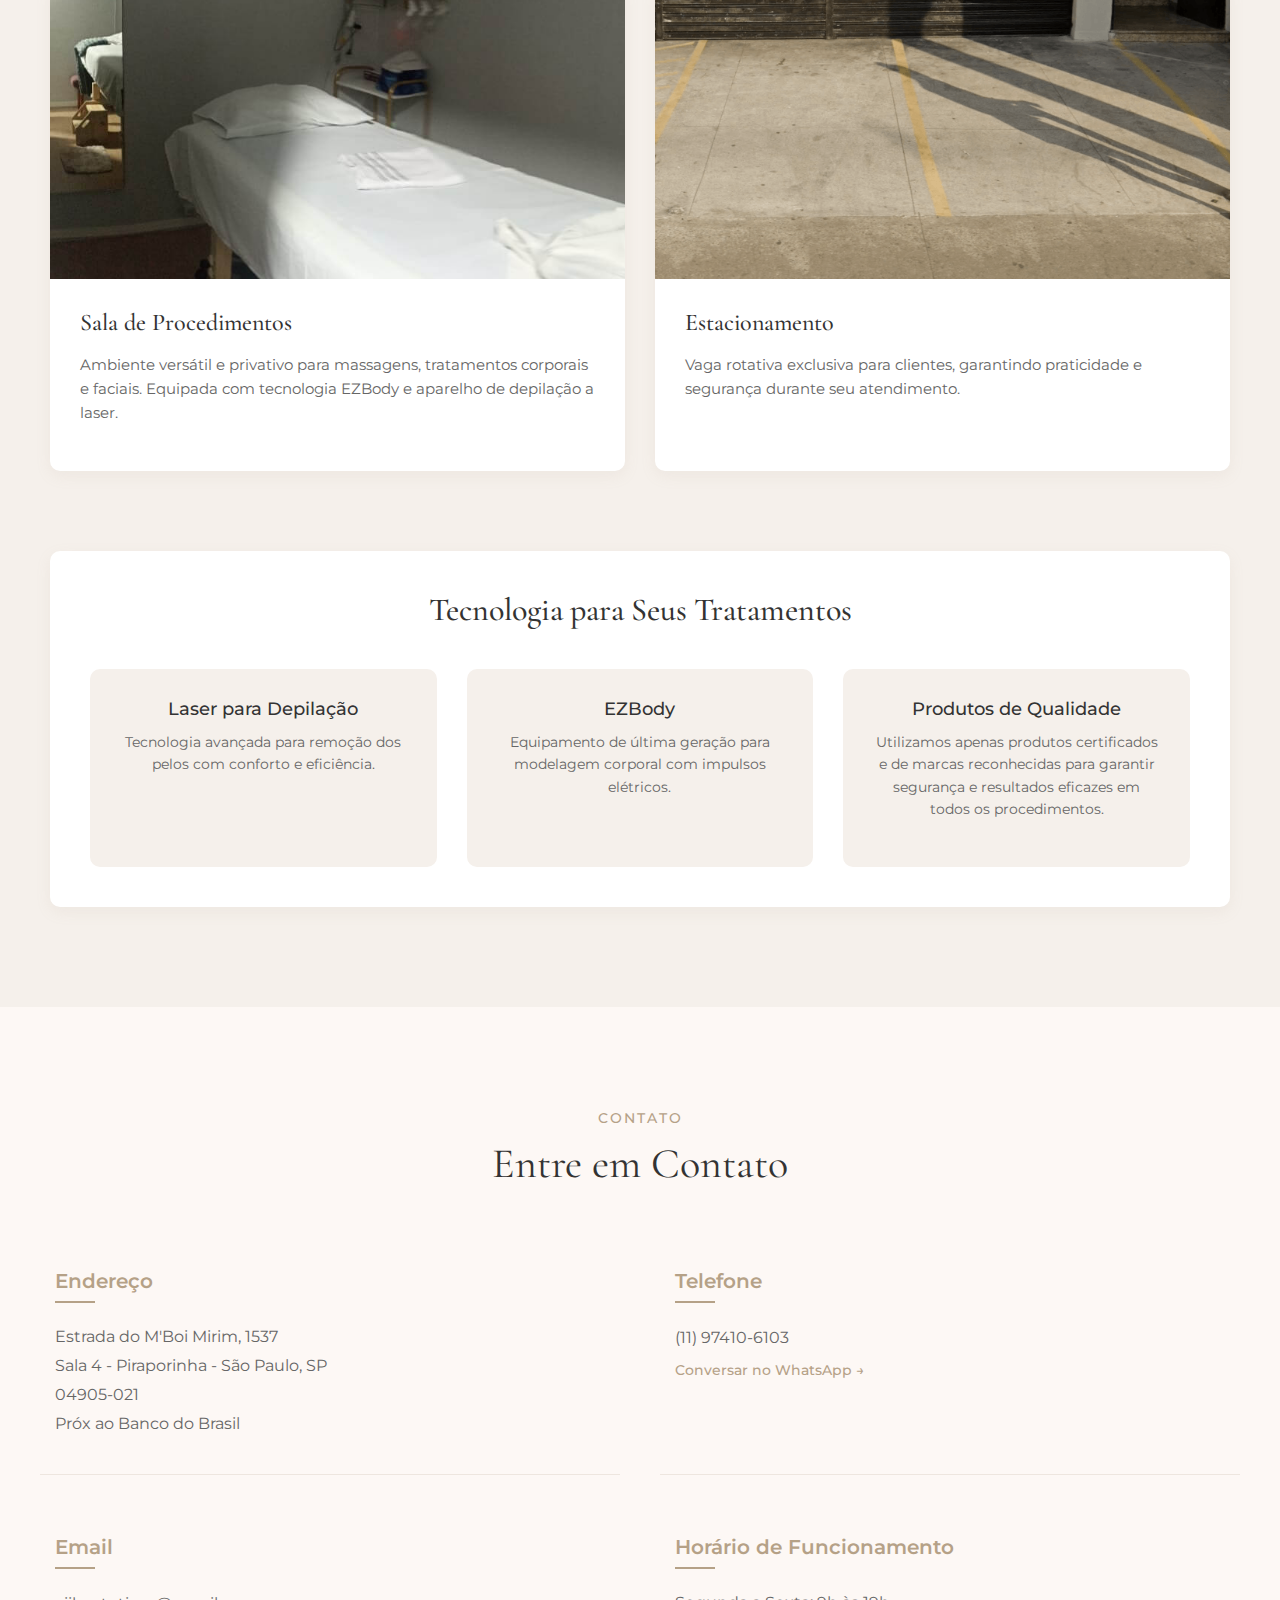
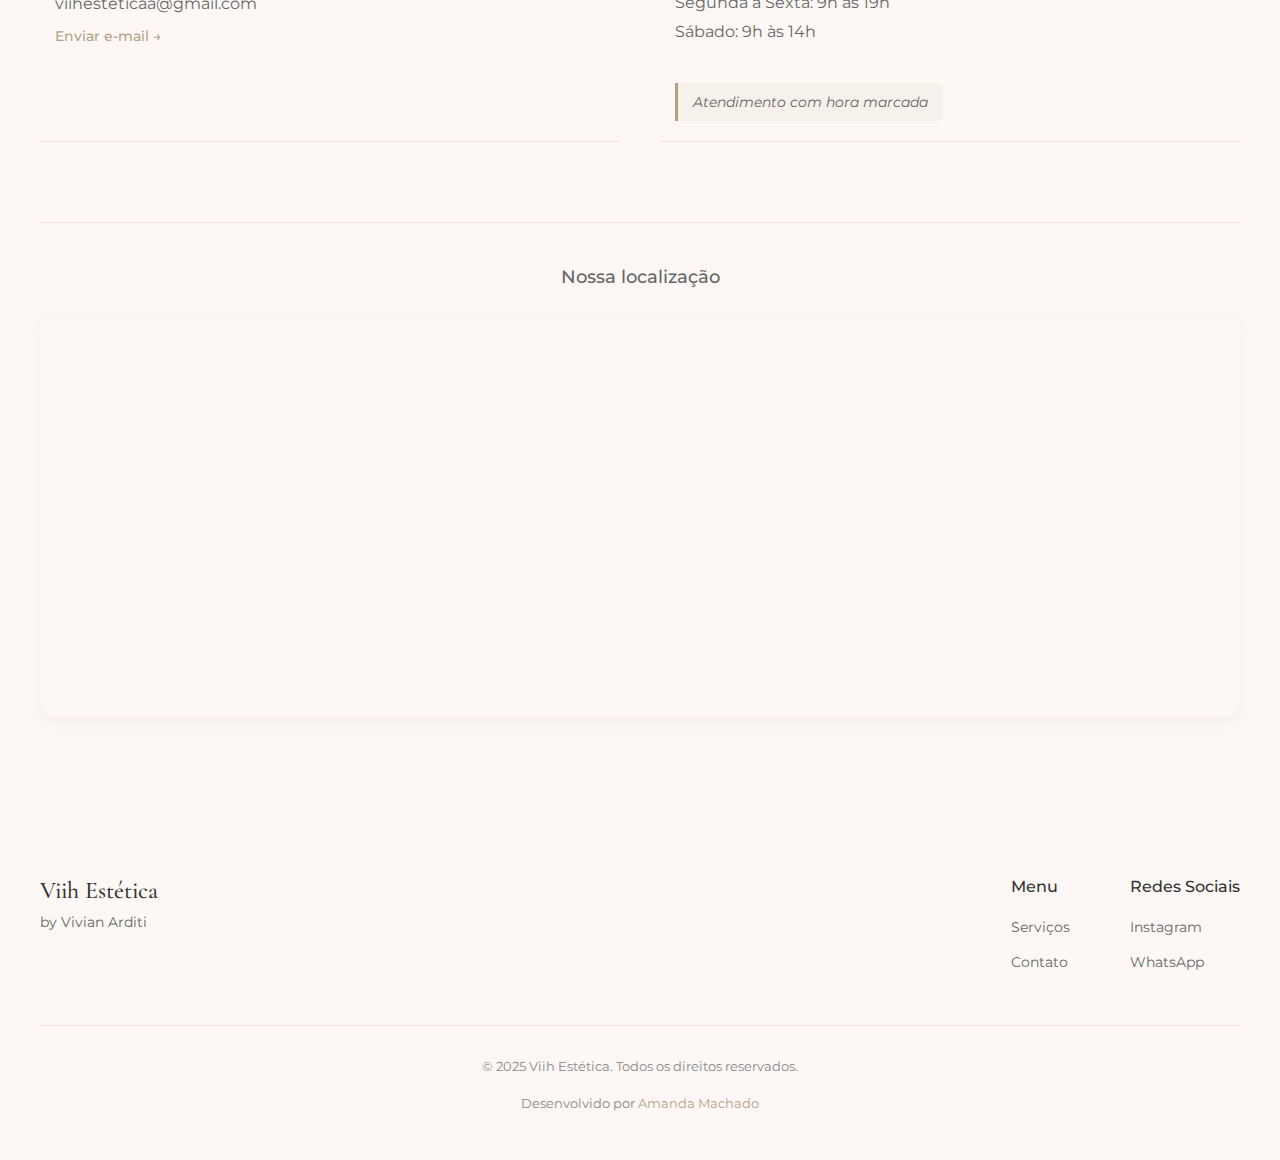
==== commit 48b88c84: "otimizacao de foto, retirada de formulario e implementação de botao whatsapp" ====
--- a/index.html
+++ b/index.html
@@ -284,98 +284,69 @@
     </section>
 
 
-    <!-- Contact Section -->
-    <section class="contact-section" id="contato">
-        <div class="contact-container">
-            <div class="section-header">
-                <span class="section-subtitle">Contato</span>
-                <h2 class="section-title">Entre em Contato</h2>
-            </div>
-            
-            <div class="contact-wrapper">
-                <div class="contact-content">
-                    <div class="contact-info">
-                        <div class="contact-item">
-                            
-                            <h4>Endereço</h4>
-                            <p>Estrada do M'Boi Mirim, 1537<br>
-                               Sala 4 - Piraporinha - São Paulo, SP<br>
-                               04905-021<br>
-                               Próx ao Banco do Brasil<br>
-                               </p>
-                        </div>
-                        <div class="contact-item">
-                            <h4>Telefone</h4>
-                            <a href="https://wa.me/5511974106103?text=Olá!%20Vim%20pelo%20site%20e%20gostaria%20de%20agendar%20um%20horário." target="_blank" class="contact-link">
-                                <span>(11) 97410-6103</span>
-                                <span class="contact-action">Conversar no WhatsApp</span>
-                            </a>
-                        </div>
-                        
-                        <div class="contact-item">
-                            <h4>Email</h4>
-                            <a href="mailto:viihesteticaa@gmail.com" class="contact-link">
-                                <span>viihesteticaa@gmail.com</span>
-                                <span class="contact-action">Enviar e-mail</span>
-                            </a>
-                        </div>
-                        <div class="contact-item">
-                            
-                            <h4>Horário de Funcionamento</h4>
-                            <p>Segunda a Sexta: 9h às 19h<br>
-                               Sábado: 9h às 14h</p>
-                               <span class="appointment-note">Atendimento com hora marcada</span>
-                        </div>
-                    </div>                   
-                
-                </div>
-
-                
-                <form id="contactForm" action="https://gmail.us3.list-manage.com/subscribe/post" method="post" name="mc-embedded-subscribe-form" class="validate">
-                    <input type="hidden" name="u" value="9551c44a43afc4575ec29ff85">
-                    <input type="hidden" name="id" value="2c7a66953a">
-
-                        <div class="form-group">
-                            <input type="text" name="FNAME" id="mce-FNAME" placeholder="Nome completo" required
-                                minlength="2" maxlength="50">
-                        </div>
-
-                        <div class="form-group">
-                            <input type="email" name="EMAIL" id="mce-EMAIL" placeholder="E-mail" required
-                                pattern="[a-z0-9._%+-]+@[a-z0-9.-]+\.[a-z]{2,}$">
-                        </div>
-
-                        <div class="form-group">
-                            <input type="tel" name="PHONE" id="mce-PHONE" placeholder="Telefone" required
-                                pattern="[0-9]{10,11}" title="Insira um telefone válido (10-11 dígitos)">
-                        </div>
-
-                        <button type="submit" name="subscribe" id="mc-embedded-subscribe" class="btn">
-                            Enviar mensagem
-                        </button>
-
-                        <!-- Campos ocultos do Mailchimp -->
-                        <div style="position: absolute; left: -5000px;" aria-hidden="true">
-                            <input type="text" name="b_9551c44a43afc4575ec29ff85_2c7a66953a" tabindex="-1" value="">
-                        </div>
-                    </form>
-
-                    <!-- Mapa será adicionado aqui -->
-                    <div class="contact-map">
-                        <iframe 
-                            src="https://www.google.com/maps/embed?pb=!1m18!1m12!1m3!1d3655.5561463444387!2d-46.7754363!3d-23.6751299!2m3!1f0!2f0!3f0!3m2!1i1024!2i768!4f13.1!3m3!1m2!1s0x94ce4ff01f68b2c3%3A0x2a5f50c1c7df6593!2sEstrada%20do%20M&#39;Boi%20Mirim%2C%201537%20-%20Jardim%20Angela%2C%20S%C3%A3o%20Paulo%20-%20SP!5e0!3m2!1spt-BR!2sbr!4v1708719844955!5m2!1spt-BR!2sbr"
-                            width="100%" 
-                            height="300" 
-                            style="border:0;" 
-                            allowfullscreen="" 
-                            loading="lazy" 
-                            referrerpolicy="no-referrer-when-downgrade">
-                        </iframe>
-                    </div>
-                
-            </div>
-        </div>
-    </section>
+<!-- Contact Section com design aprimorado -->
+<section class="contact-section" id="contato">
+    <div class="contact-container">
+        <div class="section-header">
+            <span class="section-subtitle">Contato</span>
+            <h2 class="section-title">Entre em Contato</h2>
+        </div>
+        
+        <div class="contact-wrapper">
+            <div class="contact-content">
+                <div class="contact-info">
+                    <div class="contact-item">
+                        <h4>Endereço</h4>
+                        <p>Estrada do M'Boi Mirim, 1537<br>
+                           Sala 4 - Piraporinha - São Paulo, SP<br>
+                           04905-021<br>
+                           Próx ao Banco do Brasil<br>
+                        </p>
+                    </div>
+                    
+                    <div class="contact-item">
+                        <h4>Telefone</h4>
+                        <a href="https://wa.me/5511974106103?text=Olá!%20Vim%20pelo%20site%20e%20gostaria%20de%20agendar%20um%20horário." target="_blank" class="contact-link">
+                            <span>(11) 97410-6103</span>
+                            <span class="contact-action">Conversar no WhatsApp →</span>
+                        </a>
+                    </div>
+                    
+                    <div class="contact-item">
+                        <h4>Email</h4>
+                        <a href="mailto:viihesteticaa@gmail.com" class="contact-link">
+                            <span>viihesteticaa@gmail.com</span>
+                            <span class="contact-action">Enviar e-mail →</span>
+                        </a>
+                    </div>
+                    
+                    <div class="contact-item">
+                        <h4>Horário de Funcionamento</h4>
+                        <p>Segunda a Sexta: 9h às 19h<br>
+                           Sábado: 9h às 14h</p>
+                        <span class="appointment-note">Atendimento com hora marcada</span>
+                    </div>
+                </div>                   
+            </div>
+
+            <!-- Mapa com título -->
+            <div class="map-container">
+                <div class="map-title">Nossa localização</div>
+                <div class="contact-map">
+                    <iframe 
+                        src="https://www.google.com/maps/embed?pb=!1m18!1m12!1m3!1d3655.5561463444387!2d-46.7754363!3d-23.6751299!2m3!1f0!2f0!3f0!3m2!1i1024!2i768!4f13.1!3m3!1m2!1s0x94ce4ff01f68b2c3%3A0x2a5f50c1c7df6593!2sEstrada%20do%20M&#39;Boi%20Mirim%2C%201537%20-%20Jardim%20Angela%2C%20S%C3%A3o%20Paulo%20-%20SP!5e0!3m2!1spt-BR!2sbr!4v1708719844955!5m2!1spt-BR!2sbr"
+                        width="100%" 
+                        height="300" 
+                        style="border:0;" 
+                        allowfullscreen="" 
+                        loading="lazy" 
+                        referrerpolicy="no-referrer-when-downgrade">
+                    </iframe>
+                </div>
+            </div>
+        </div>
+    </div>
+</section>
 
     <footer>
         <div class="footer-container">
@@ -415,6 +386,11 @@
     </div>
 </div>
 
+<!-- Botão de WhatsApp fixo (apenas ícone PNG) -->
+<a href="https://wa.me/5511974106103?text=Olá!%20Vim%20pelo%20site%20e%20gostaria%20de%20agendar%20um%20horário." class="whatsapp-icon" target="_blank">
+    <img src="./assets/wpp.png" alt="WhatsApp">
+</a>
+
     <script src="https://cdn.jsdelivr.net/npm/bootstrap@5.3.0/dist/js/bootstrap.bundle.min.js"></script>
 
     <script src="script.js"></script>
--- a/style.css
+++ b/style.css
@@ -13,6 +13,19 @@
     margin: 0;
     padding: 0;
     box-sizing: border-box;
+}
+
+html, body {
+    margin: 0;
+    padding: 0;
+    overflow-x: hidden; /* Impede rolagem horizontal */
+    width: 100%;
+    background-color: #FDF8F5; /* Mesma cor de fundo do seu site */
+}
+
+body {
+    position: relative; /* Garante o posicionamento correto dos elementos filhos */
+    min-height: 100vh; /* Garante que o corpo ocupe toda a altura da viewport */
 }
 
 body, html {
@@ -746,15 +759,6 @@
 }
 /* --------------------------*/
 
-.contact-section {
-    background-color: #FDF8F5;
-    padding: 100px 20px;
-}
-
-.contact-container {
-    max-width: 1200px;
-    margin: 0 auto;
-}
 
 .section-header {
     text-align: center;
@@ -776,28 +780,83 @@
     color: #333333;
     font-weight: 400;
 }
-
+.contact-section {
+    background-color: #FDF8F5;
+    padding: 100px 20px;
+}
+
+.contact-container {
+    max-width: 1200px;
+    margin: 0 auto;
+}
+
+.section-header {
+    text-align: center;
+    margin-bottom: 60px;
+}
+
+.section-subtitle {
+    color: #B5A187;
+    font-family: 'Montserrat', sans-serif;
+    text-transform: uppercase;
+    letter-spacing: 2px;
+    font-size: 14px;
+    margin-bottom: 10px;
+}
+
+.section-title {
+    font-family: 'Cormorant Garamond', serif;
+    font-size: 42px;
+    color: #333333;
+    font-weight: 400;
+}
+
+/* Layout com separadores em vez de cards */
 .contact-wrapper {
+    display: flex;
+    flex-direction: column;
+    gap: 60px;
+}
+
+.contact-content {
+    width: 100%;
+}
+
+.contact-info {
     display: grid;
-    grid-template-columns: 1fr 1fr;
-    gap: 80px;
-    align-items: flex-start;
-}
-
-.contact-info {
-    text-align: left;
+    grid-template-columns: repeat(2, 1fr);
+    gap: 40px;
 }
 
 .contact-item {
-    margin-bottom: 40px;
+    padding: 20px 15px;
+    transition: all 0.3s ease;
+    position: relative;
+    border-bottom: 1px solid rgba(181, 161, 135, 0.2);
+}
+
+.contact-item:hover {
+    transform: translateY(-5px);
 }
 
 .contact-item h4 {
     font-family: 'Montserrat', sans-serif;
     font-size: 20px;
-    color: #333333;
-    margin-bottom: 15px;
-    font-weight: 500;
+    color: #B5A187;
+    margin-bottom: 20px;
+    font-weight: 600;
+    position: relative;
+    padding-bottom: 10px;
+}
+
+.contact-item h4::after {
+    content: '';
+    position: absolute;
+    bottom: 0;
+    left: 0;
+    width: 40px;
+    height: 2px;
+    background-color: #B5A187;
 }
 
 .contact-item p {
@@ -807,70 +866,13 @@
     font-family: 'Montserrat', sans-serif;
 }
 
-/* Formulário */
-.contact-form {
-    background: transparent;
-}
-
-.form-group {
-    margin-bottom: 25px;
-}
-
-.form-group input {
-    width: 100%;
-    padding: 15px;
-    border: 1px solid #E0E0E0;
-    border-radius: 5px;
-    font-size: 16px;
-    font-family: 'Montserrat', sans-serif;
-    transition: all 0.3s ease;
-}
-
-.form-group input:hover {
-    border-color: #B5A187;
-}
-
-.form-group input:focus {
-    outline: none;
-    border-color: #B5A187;
-    box-shadow: 0 0 0 2px rgba(181, 161, 135, 0.1);
-}
-
-.btn {
-    width: 100%;
-    padding: 15px;
-    background: #B5A187;
-    color: #FFFFFF;
-    border: none;
-    border-radius: 5px;
-    font-size: 16px;
-    font-family: 'Montserrat', sans-serif;
-    cursor: pointer;
-    transition: all 0.3s ease;
-}
-
-.btn:hover {
-    background: #9A876F;
-}
-
-/* Mapa */
-.contact-map {
-    margin-top: 60px;
-    border-radius: 8px;
-    overflow: hidden;
-}
-
-.contact-map iframe {
-    width: 100%;
-    height: 400px;
-    border: none;
-}
 .contact-link {
     display: flex;
     flex-direction: column;
     text-decoration: none;
     color: #666666;
     transition: color 0.3s ease;
+    padding: 2px 0;
 }
 
 .contact-link:hover {
@@ -880,74 +882,66 @@
 .contact-action {
     font-size: 14px;
     color: #B5A187;
-    margin-top: 5px;
+    margin-top: 8px;
     display: inline-block;
+    font-weight: 500;
+    transition: all 0.3s ease;
 }
 
 .contact-link:hover .contact-action {
-    text-decoration: underline;
-}
+    color: #8C7B66;
+    padding-left: 5px;
+}
+
 .appointment-note {
     display: inline-block;
-    margin-top: 8px;
-    padding: 4px 10px;
-    background-color: #F5F0EB;
+    margin-top: 20px;
+    padding: 8px 15px;
+    background-color: rgba(181, 161, 135, 0.08);
     border-left: 3px solid #B5A187;
     font-size: 14px;
     color: #666666;
     font-style: italic;
-}
-
-/* Responsividade */
-@media (max-width: 1024px) {
-    .section-title {
-        font-size: 36px;
-    }
-    
-    .contact-wrapper {
-        gap: 40px;
-    }
-}
-
-@media (max-width: 768px) {
-    .contact-section {
-        padding: 40px 20px;
-    }
-
-    .contact-wrapper {
-        grid-template-columns: 1fr;
-        gap: 40px;
-    }
-
-    .section-title {
-        font-size: 32px;
-    }
-
-    .contact-info {
-        order: 2;
-    }
-
-    .contact-form {
-        order: 1;
-    }
-
-    .contact-map {
-        margin-top: 40px;
-    }
-
-    .contact-map iframe {
-        height: 300px;
-    }
-}
-
-/* Mapa */
+    border-radius: 0 5px 5px 0;
+    transition: all 0.3s ease;
+}
+
+.contact-item:hover .appointment-note {
+    background-color: rgba(181, 161, 135, 0.12);
+    border-left-width: 4px;
+}
+
+/* Mapa com título */
+.map-container {
+    width: 100%;
+    display: flex;
+    flex-direction: column;
+    gap: 15px;
+    border-top: 1px solid rgba(181, 161, 135, 0.2);
+    padding-top: 40px;
+    margin-top: 20px;
+}
+
+.map-title {
+    font-family: 'Montserrat', sans-serif;
+    font-size: 18px;
+    color: #666666;
+    text-align: center;
+    font-weight: 500;
+    margin-bottom: 10px;
+}
+
 .contact-map {
-    grid-column: 1 / -1;
-    margin-top: 40px;
+    width: 100%;
     border-radius: 15px;
     overflow: hidden;
-    box-shadow: 0 10px 30px rgba(181, 161, 135, 0.1);
+    box-shadow: 0 5px 15px rgba(181, 161, 135, 0.1);
     height: 400px;
+    transition: all 0.3s ease;
+}
+
+.contact-map:hover {
+    box-shadow: 0 8px 20px rgba(181, 161, 135, 0.15);
 }
 
 .contact-map iframe {
@@ -957,12 +951,7 @@
 }
 
 /* Responsividade */
-@media (max-width: 1024px) {
-    .contact-wrapper {
-        grid-template-columns: 1fr;
-        gap: 40px;
-    }
-
+@media (max-width: 992px) {
     .contact-info {
         grid-template-columns: repeat(2, 1fr);
     }
@@ -975,94 +964,39 @@
 
     .contact-info {
         grid-template-columns: 1fr;
-    }
-
-    .contact-form {
-        padding: 30px 20px;
-    }
-
-    .contact-item {
-        padding: 25px;
-    }
-
-    .btn {
-        padding: 15px;
-    }
-}
-
-/* CSS para melhorar o espaçamento no mobile */
-@media (max-width: 768px) {
-    /* Ajustes gerais para todas as seções */
-    section {
-        padding: 40px 20px;
-    }
-    
-    /* Ajustar espaços na seção de contato */
-    .contact-section {
-        padding: 40px 20px;
-    }
-    
-    .contact-container {
-        max-width: 100%;
-    }
-    
+        gap: 30px;
+    }
+
     .section-title {
         font-size: 32px;
-        margin-bottom: 20px;
     }
     
-    /* Reduzir espaçamento entre os itens de contato */
-    .contact-item {
-        margin-bottom: 25px; /* Reduzido de 40px */
-    }
-    
-    .contact-item h4 {
-        margin-bottom: 8px; /* Reduzido de 15px */
-        font-size: 18px;
-    }
-    
-    .contact-item p {
-        line-height: 1.5; /* Reduzido de 1.8 */
-        margin-bottom: 5px;
-    }
-    
-    /* Reduzir espaçamento entre os blocos principais */
-    .telefone, .email, .horario-funcionamento {
-        margin-top: 25px; /* Espaço entre os blocos de informação */
-    }
-    
-    /* Adicionar linha separadora sutil entre informações */
-    .contact-info > div:not(:last-child) {
-        padding-bottom: 15px;
-        border-bottom: 1px solid rgba(181, 161, 135, 0.2);
-        margin-bottom: 15px;
-    }
-    
-    /* Ajustar tamanho e espaçamento do formulário quando presente */
-    .form-group {
-        margin-bottom: 15px;
-    }
-    
-    .form-group input {
-        padding: 12px;
-    }
-    
-    /* Otimizar para telas muito pequenas */
-    @media (max-width: 360px) {
-        .section-title {
-            font-size: 28px;
-        }
-        
-        .contact-item h4 {
-            font-size: 16px;
-        }
-        
-        .contact-item p {
-            font-size: 14px;
-        }
-    }
-}
-
+    .contact-map {
+        height: 300px;
+    }
+}
+
+/* Animações */
+@keyframes fadeIn {
+    from {
+        opacity: 0;
+        transform: translateY(20px);
+    }
+    to {
+        opacity: 1;
+        transform: translateY(0);
+    }
+}
+
+.contact-item {
+    animation: fadeIn 0.6s ease forwards;
+    animation-delay: calc(var(--item-index, 0) * 0.1s);
+}
+
+.contact-item:nth-child(1) { --item-index: 0; }
+.contact-item:nth-child(2) { --item-index: 1; }
+.contact-item:nth-child(3) { --item-index: 2; }
+.contact-item:nth-child(4) { --item-index: 3; }
 
 
 footer {
@@ -1227,8 +1161,23 @@
 /* Media Queries anteriores */
 @media (max-width: 768px) {
     .header {
-        padding: 15px 20px;
+        padding: 10px 20px;
         position: fixed;
+        background-color: transparent;
+        box-shadow: none;
+        transition: all 0.3s ease;
+    }
+    
+    /* Classe que será adicionada via JavaScript quando rolar a página */
+    .header.mobile-scrolled {
+        background-color: rgba(255, 255, 255, 0.95);
+        backdrop-filter: blur(5px);
+        box-shadow: 0 2px 10px rgba(0, 0, 0, 0.05);
+    }
+    
+    .logo-img {
+        height: 95px;
+        width: auto;
     }
 
     .menu {
@@ -1418,3 +1367,46 @@
     to { opacity: 1; }
 }
 
+/* Ícone do WhatsApp com fundo personalizado */
+.whatsapp-icon {
+    position: fixed;
+    bottom: 20px;
+    right: 20px;
+    z-index: 1000;
+    background-color: #B5A187; /* Cor dourada da UI */
+    width: 60px;
+    height: 60px;
+    border-radius: 50%;
+    display: flex;
+    align-items: center;
+    justify-content: center;
+    box-shadow: 0 4px 10px rgba(0, 0, 0, 0.15);
+    transition: transform 0.3s ease, background-color 0.3s ease;
+}
+
+.whatsapp-icon img {
+    width: 60px;
+    height: auto;
+}
+
+.whatsapp-icon:hover {
+    transform: scale(1.1);
+    background-color: #D4C5B1; /* Versão mais clara da cor dourada */
+}
+
+/* Animação de pulsar sutil */
+@keyframes pulse-subtle {
+    0% {
+        transform: scale(1);
+    }
+    50% {
+        transform: scale(1.08);
+    }
+    100% {
+        transform: scale(1);
+    }
+}
+
+.whatsapp-icon {
+    animation: pulse-subtle 2s infinite;
+}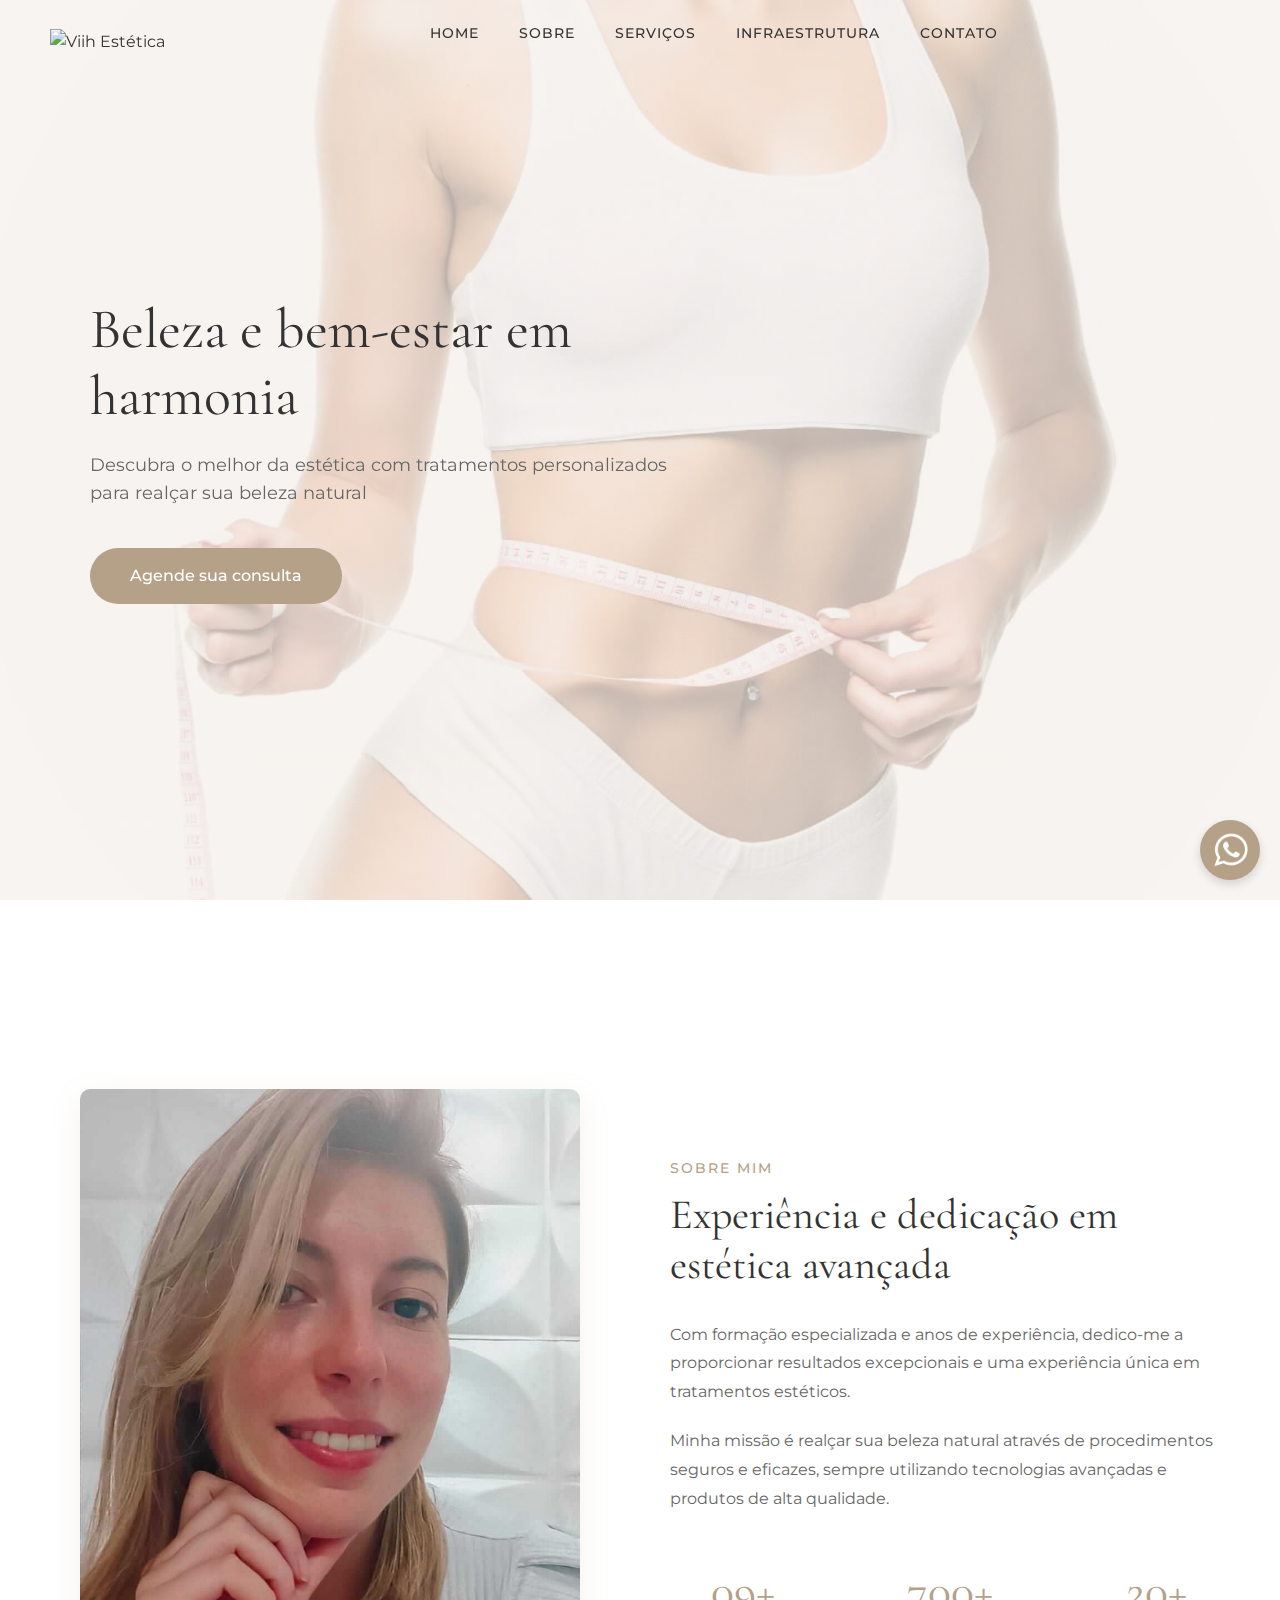
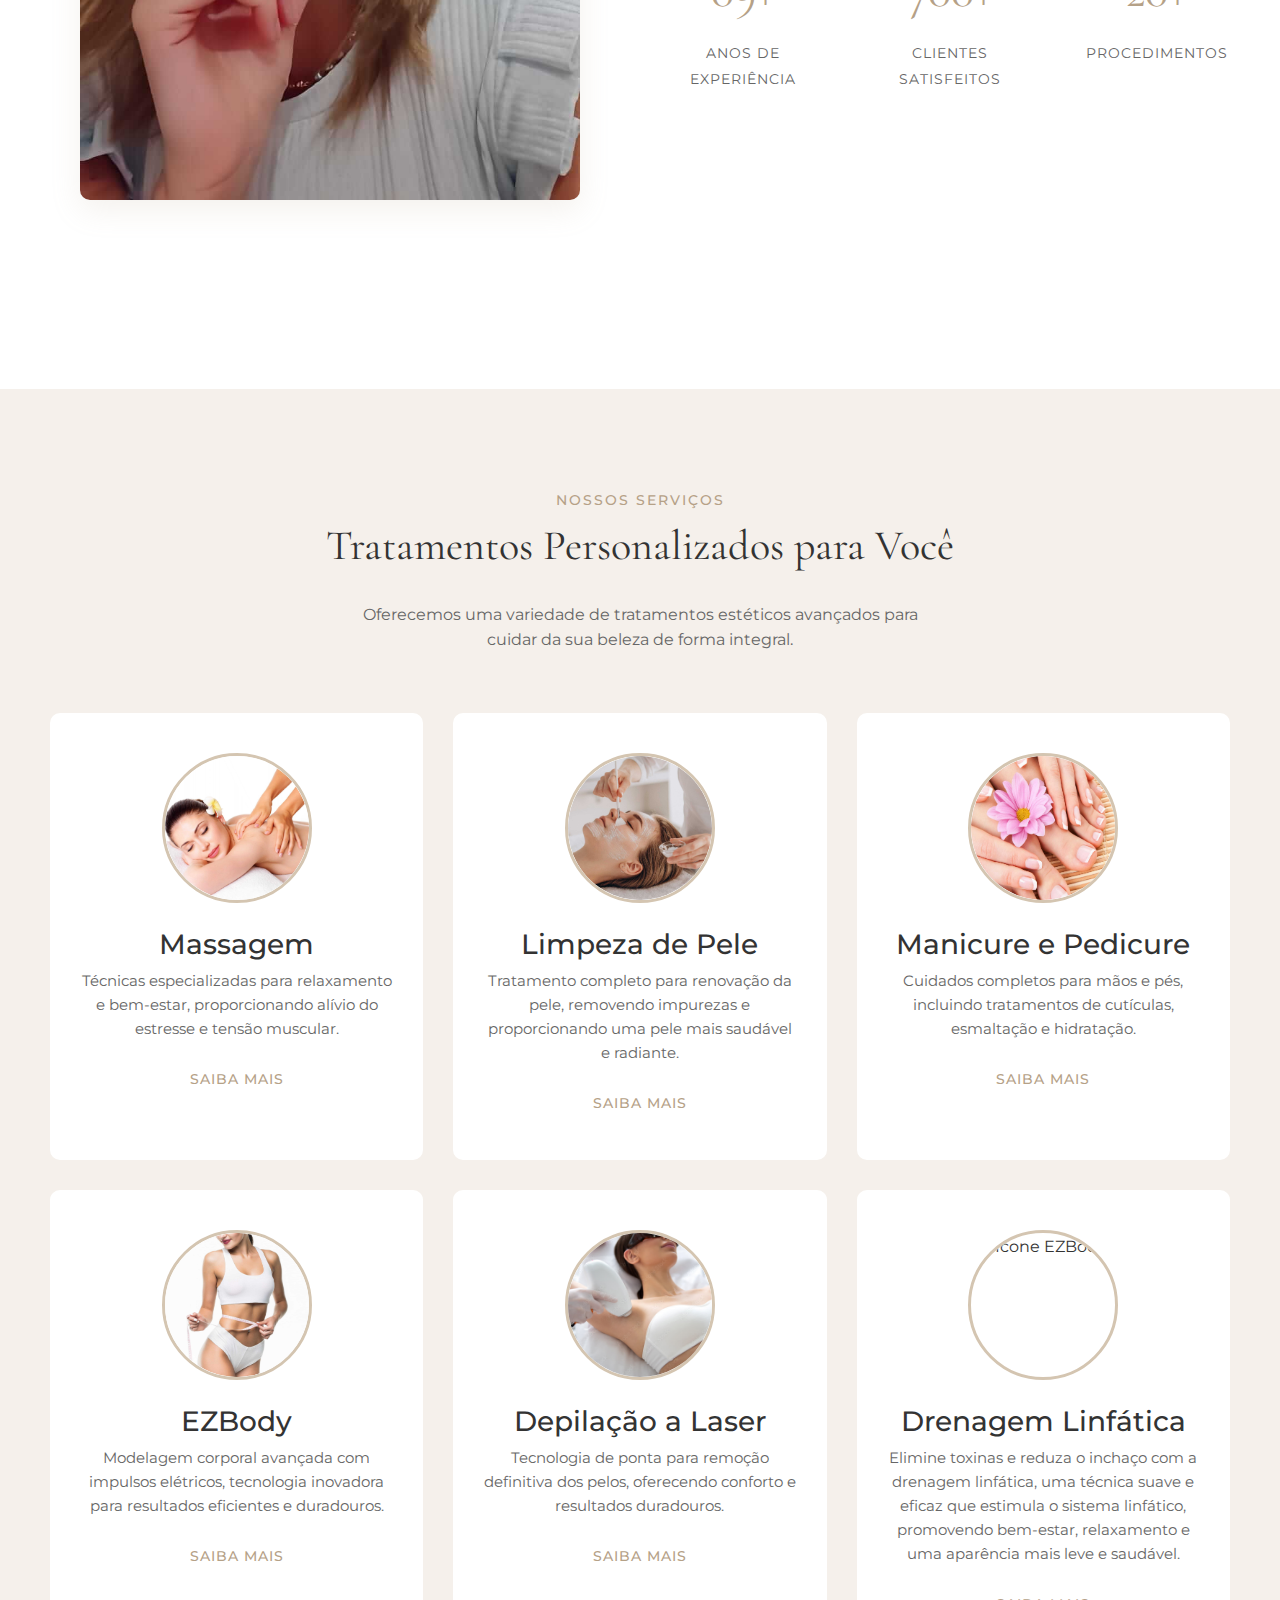
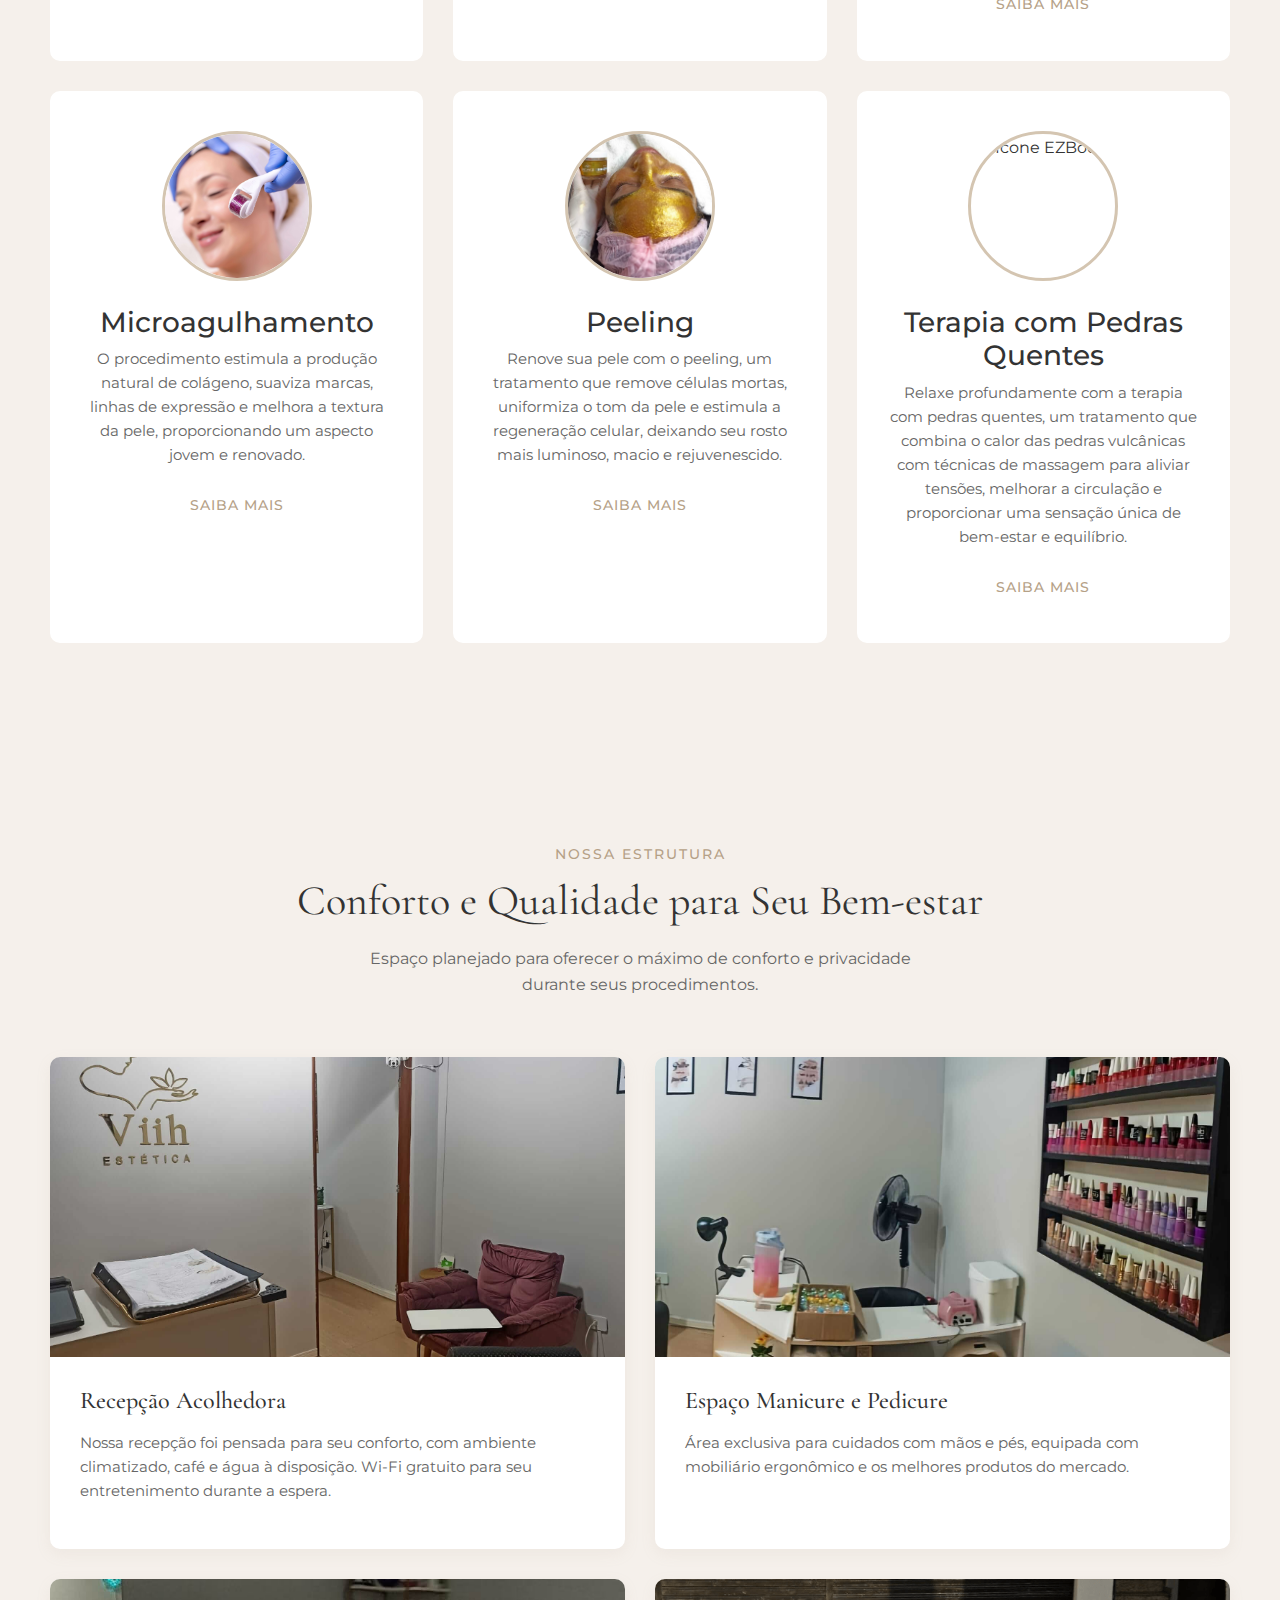
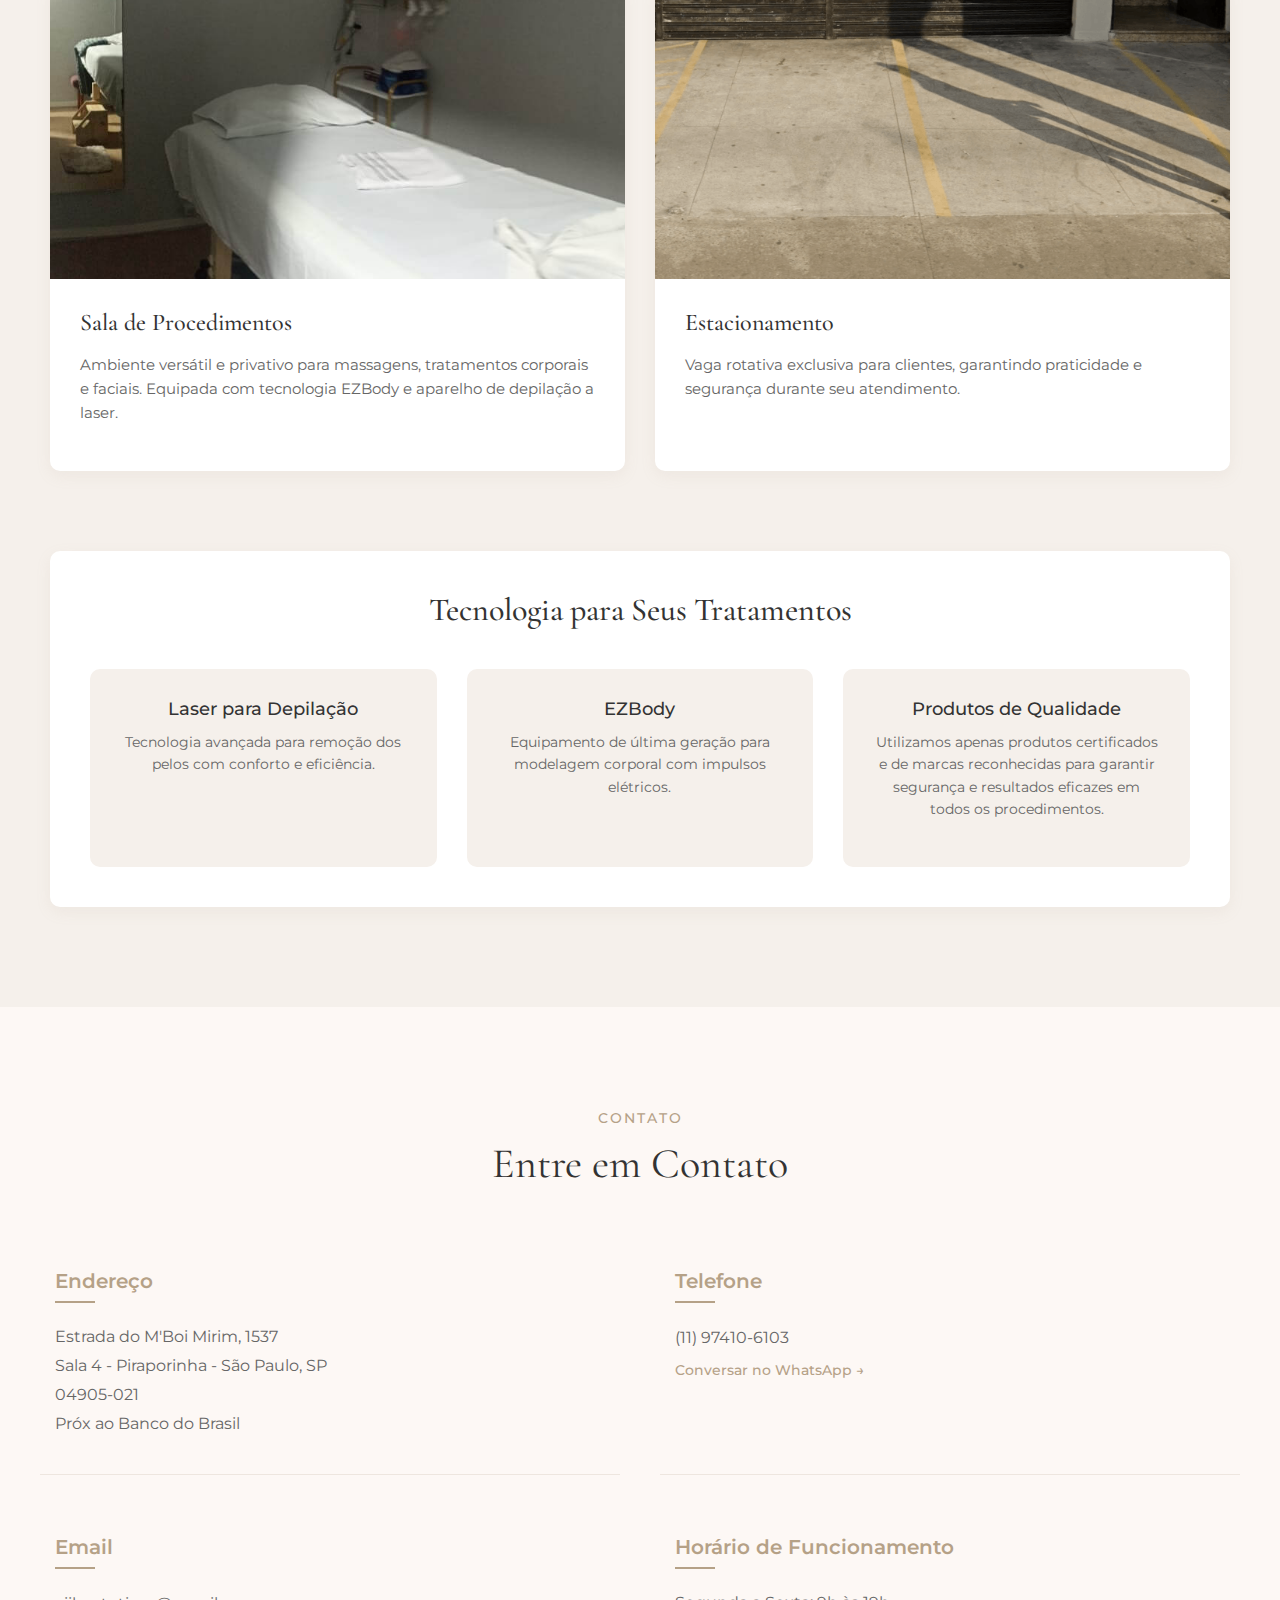
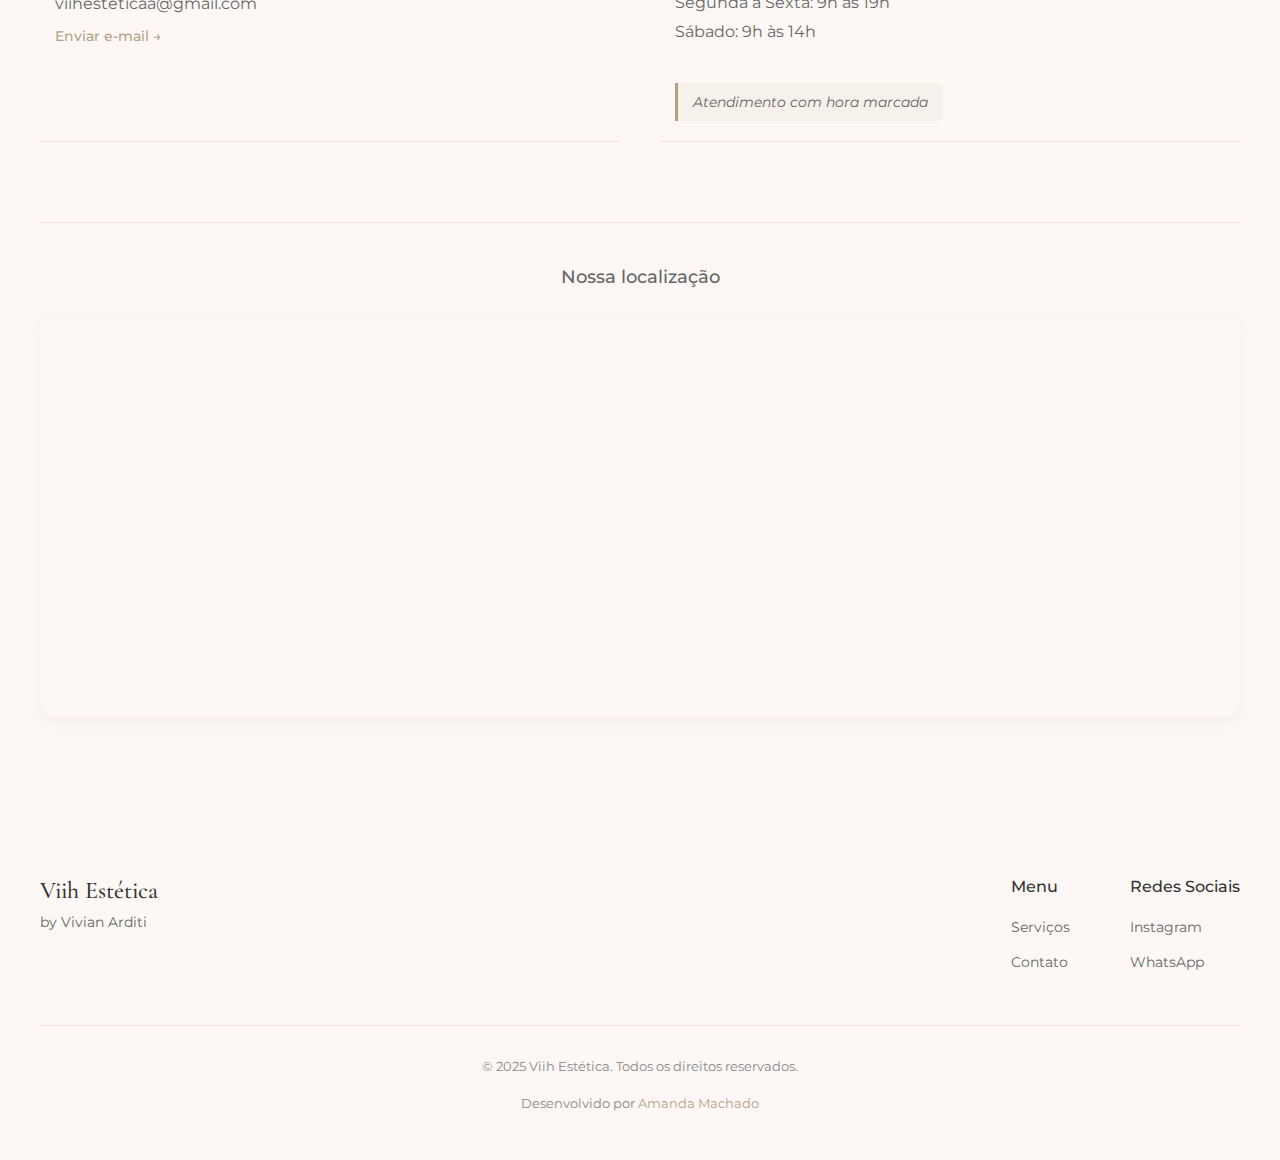
==== commit 2e1b0087: "ajuste logo e retirada de confirmacao do html" ====
--- a/index.html
+++ b/index.html
@@ -17,7 +17,7 @@
     <header class="header">
         <nav class="nav-container">
             <div class="logo">
-                <img src="./assets/logo-removebg-preview.png" alt="Viih Estética" class="logo-img">
+                <img src="./assets/logo-removebg.png" alt="Viih Estética" class="logo-img">
             </div>
             <div class="menu">
                 <ul class="nav-list">
@@ -377,14 +377,6 @@
         </div>
     </footer>
 
-<!-- Modal de Confirmação Personalizado -->
-<div class="confirmation-modal" id="confirmationModal">
-    <div class="confirmation-content">
-        <h2>Mensagem Enviada!</h2>
-        <p>Obrigado por entrar em contato. Em breve, nossa equipe responderá.</p>
-        <button class="close-btn" id="closeConfirmation">Fechar</button>
-    </div>
-</div>
 
 <!-- Botão de WhatsApp fixo (apenas ícone PNG) -->
 <a href="https://wa.me/5511974106103?text=Olá!%20Vim%20pelo%20site%20e%20gostaria%20de%20agendar%20um%20horário." class="whatsapp-icon" target="_blank">
--- a/style.css
+++ b/style.css
@@ -1176,7 +1176,7 @@
     }
     
     .logo-img {
-        height: 95px;
+        height: 70px;
         width: auto;
     }
 
@@ -1249,122 +1249,6 @@
     .highlight-number {
         font-size: 36px;
     }
-}
-
-/* Estilos para o Modal de Confirmação */
-.confirmation-modal {
-    display: none;
-    position: fixed;
-    top: 0;
-    left: 0;
-    width: 100%;
-    height: 100%;
-    background-color: rgba(0, 0, 0, 0.5);
-    z-index: 2000;
-    justify-content: center;
-    align-items: center;
-}
-
-.confirmation-content {
-    background-color: white;
-    padding: 2rem;
-    border-radius: 15px;
-    box-shadow: 0 10px 30px rgba(0, 0, 0, 0.1);
-    max-width: 500px;
-    text-align: center;
-    position: relative;
-}
-
-.confirmation-content h2 {
-    font-family: 'Cormorant Garamond', serif;
-    color: #333333;
-    margin-bottom: 15px;
-}
-
-.confirmation-content p {
-    color: #666666;
-    margin-bottom: 20px;
-}
-
-.close-btn {
-    display: inline-block;
-    background-color: #B5A187;
-    color: white;
-    padding: 0.8rem 2rem;
-    text-decoration: none;
-    border: none;
-    border-radius: 30px;
-    cursor: pointer;
-    font-size: 16px;
-    transition: background-color 0.3s ease;
-}
-
-.close-btn:hover {
-    background-color: #9A876F;
-}
-
-/* Animação de fade-in */
-.fade-in {
-    display: flex;
-    animation: fadeIn 0.3s ease forwards;
-}
-
-@keyframes fadeIn {
-    from {
-        opacity: 0;
-    }
-    to {
-        opacity: 1;
-    }
-}
-/* Estilos para o Modal de Confirmação */
-.confirmation-modal {
-    display: none;
-    position: fixed;
-    top: 0;
-    left: 0;
-    width: 100%;
-    height: 100%;
-    background-color: rgba(0, 0, 0, 0.5);
-    z-index: 2000;
-    justify-content: center;
-    align-items: center;
-}
-
-.confirmation-content {
-    background-color: white;
-    padding: 2rem;
-    border-radius: 15px;
-    box-shadow: 0 10px 30px rgba(0, 0, 0, 0.1);
-    max-width: 500px;
-    text-align: center;
-}
-
-.close-btn {
-    display: inline-block;
-    background-color: #B5A187;
-    color: white;
-    padding: 0.8rem 2rem;
-    text-decoration: none;
-    border: none;
-    border-radius: 30px;
-    cursor: pointer;
-    font-size: 16px;
-    transition: background-color 0.3s ease;
-}
-
-.close-btn:hover {
-    background-color: #9A876F;
-}
-
-.fade-in {
-    display: flex;
-    animation: fadeIn 0.3s ease forwards;
-}
-
-@keyframes fadeIn {
-    from { opacity: 0; }
-    to { opacity: 1; }
 }
 
 /* Ícone do WhatsApp com fundo personalizado */
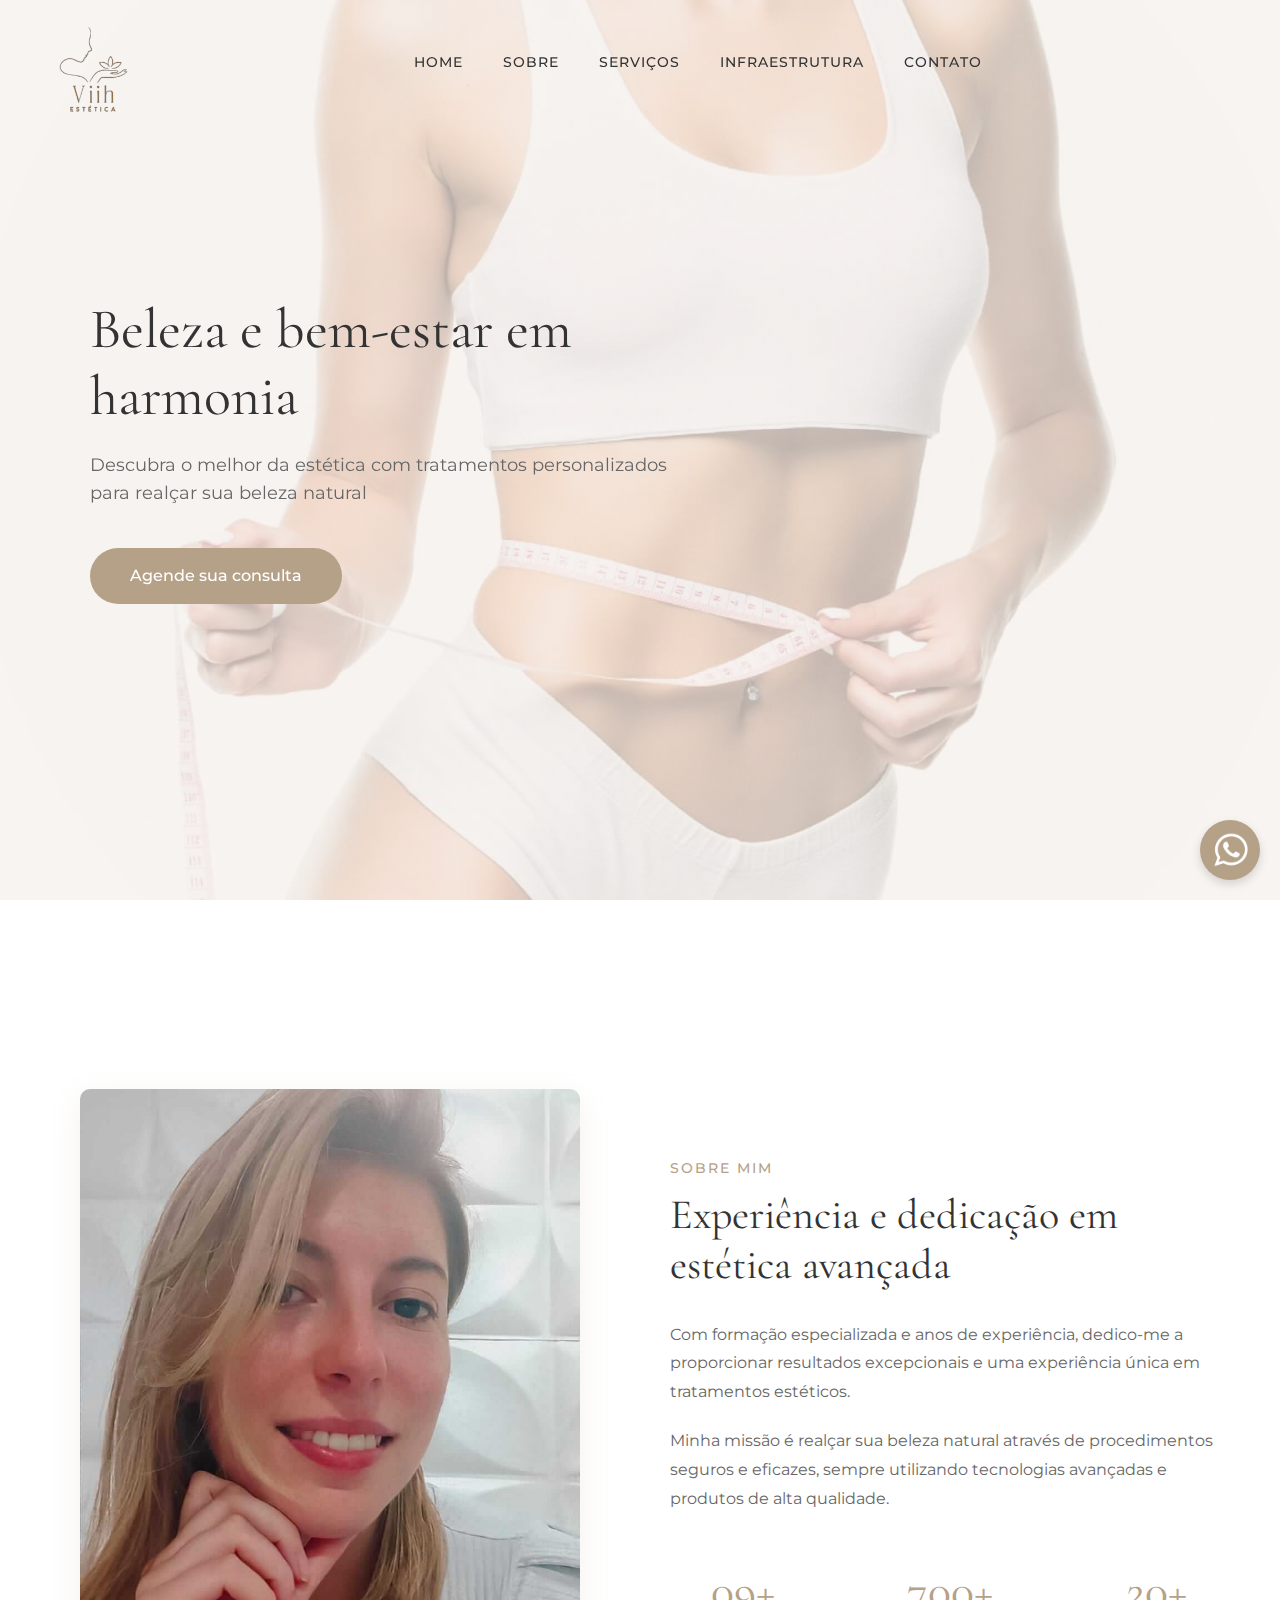
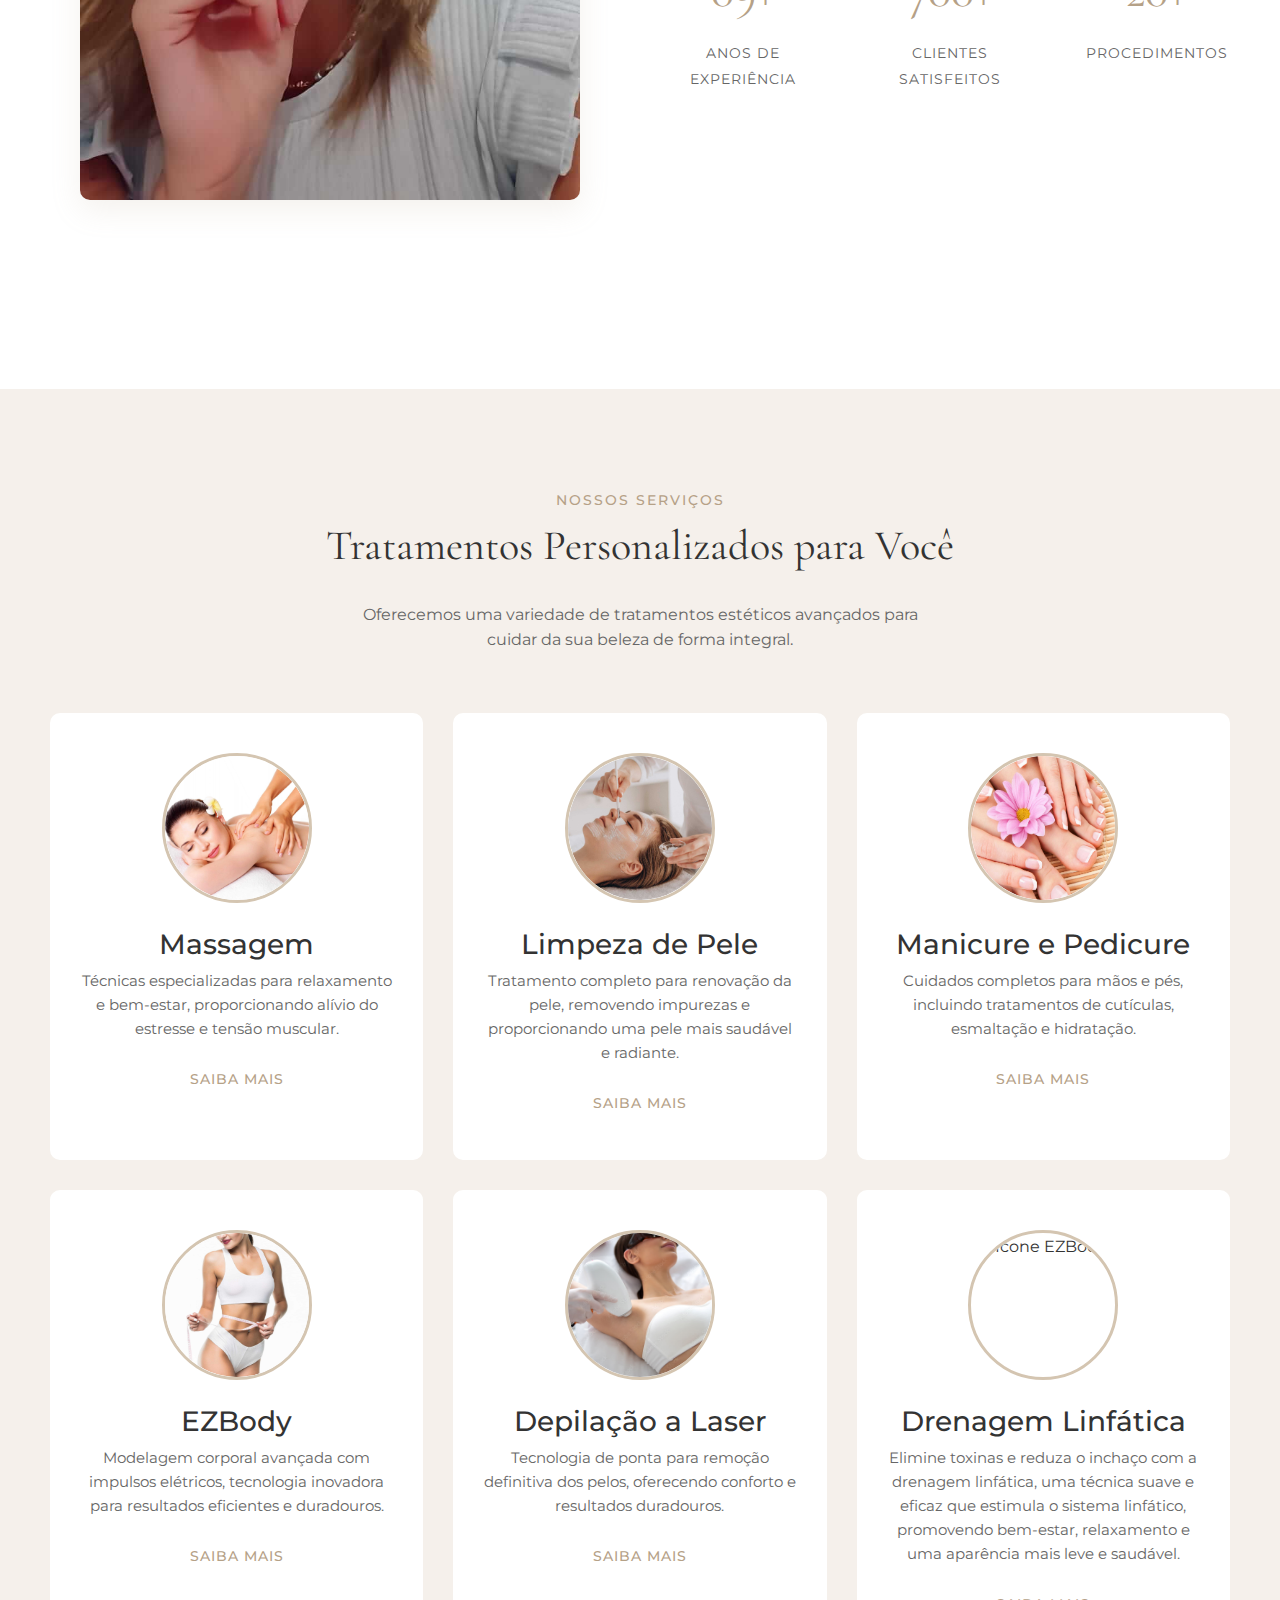
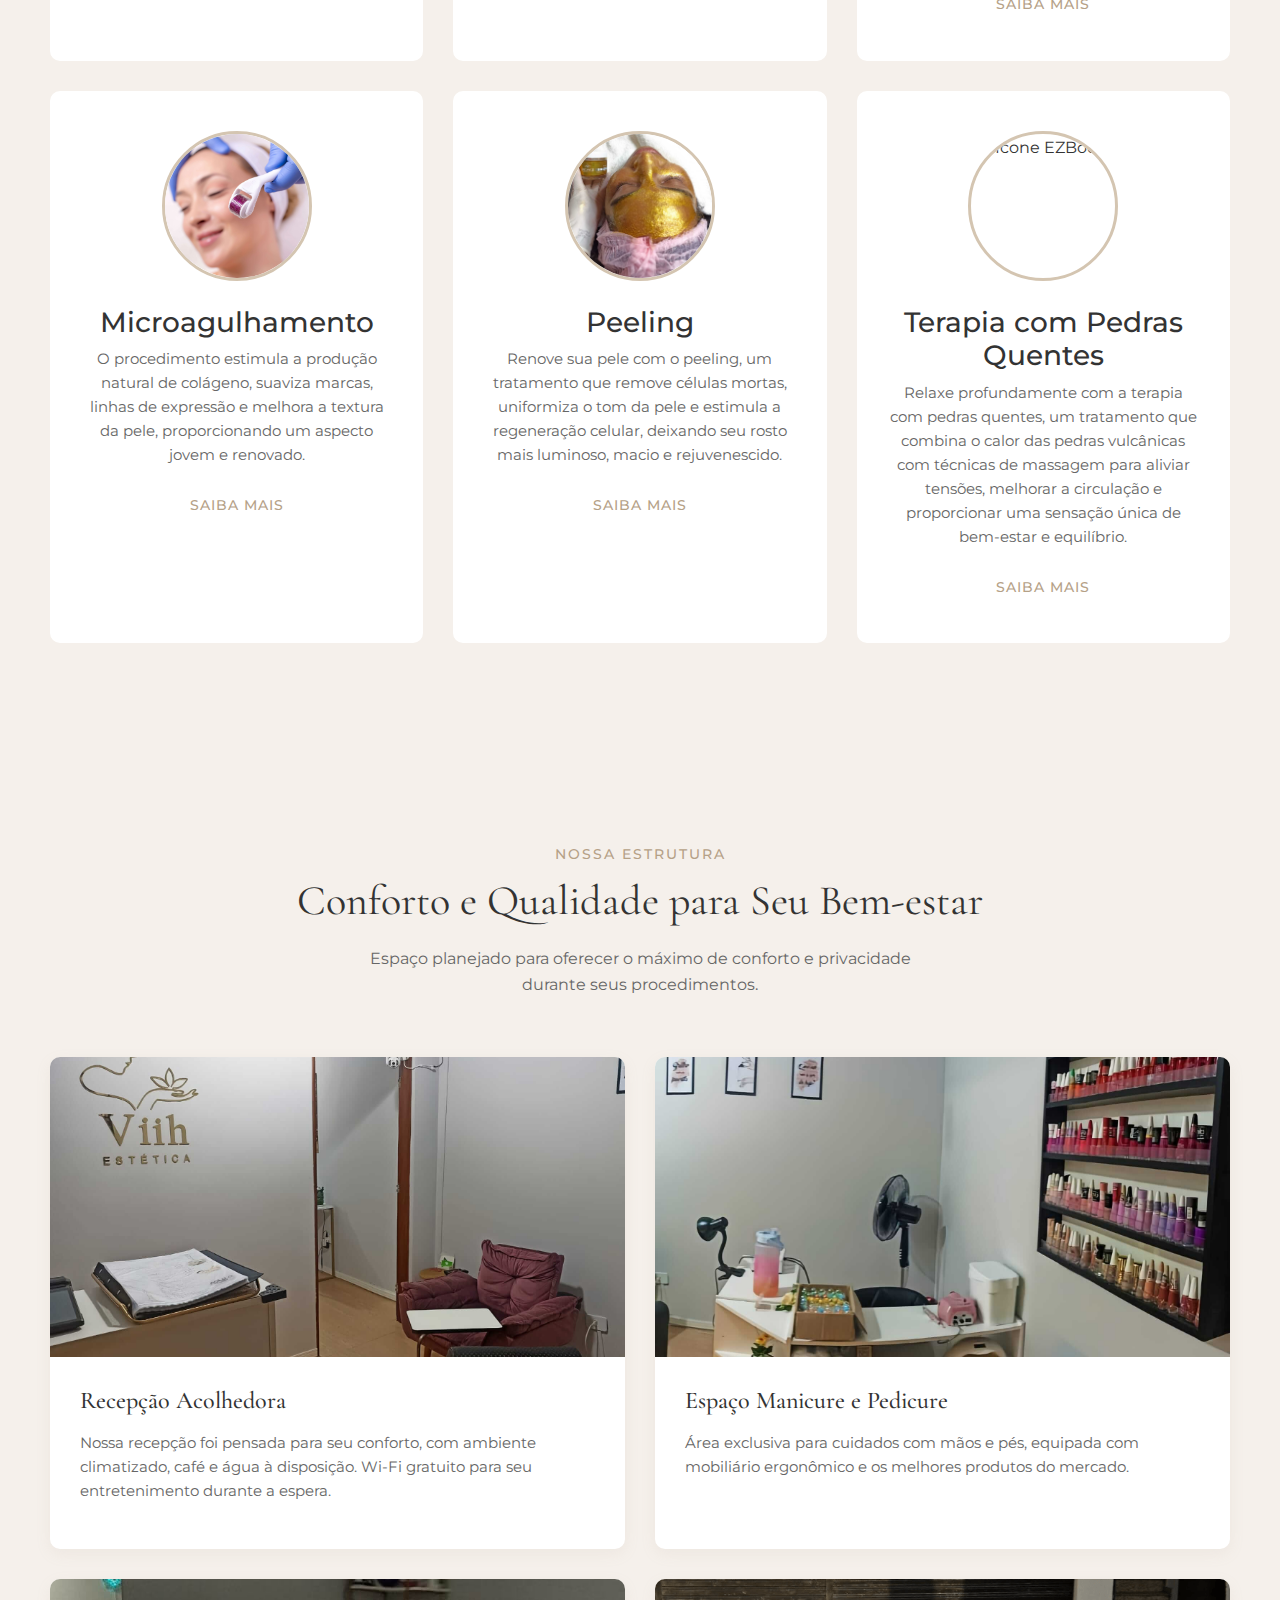
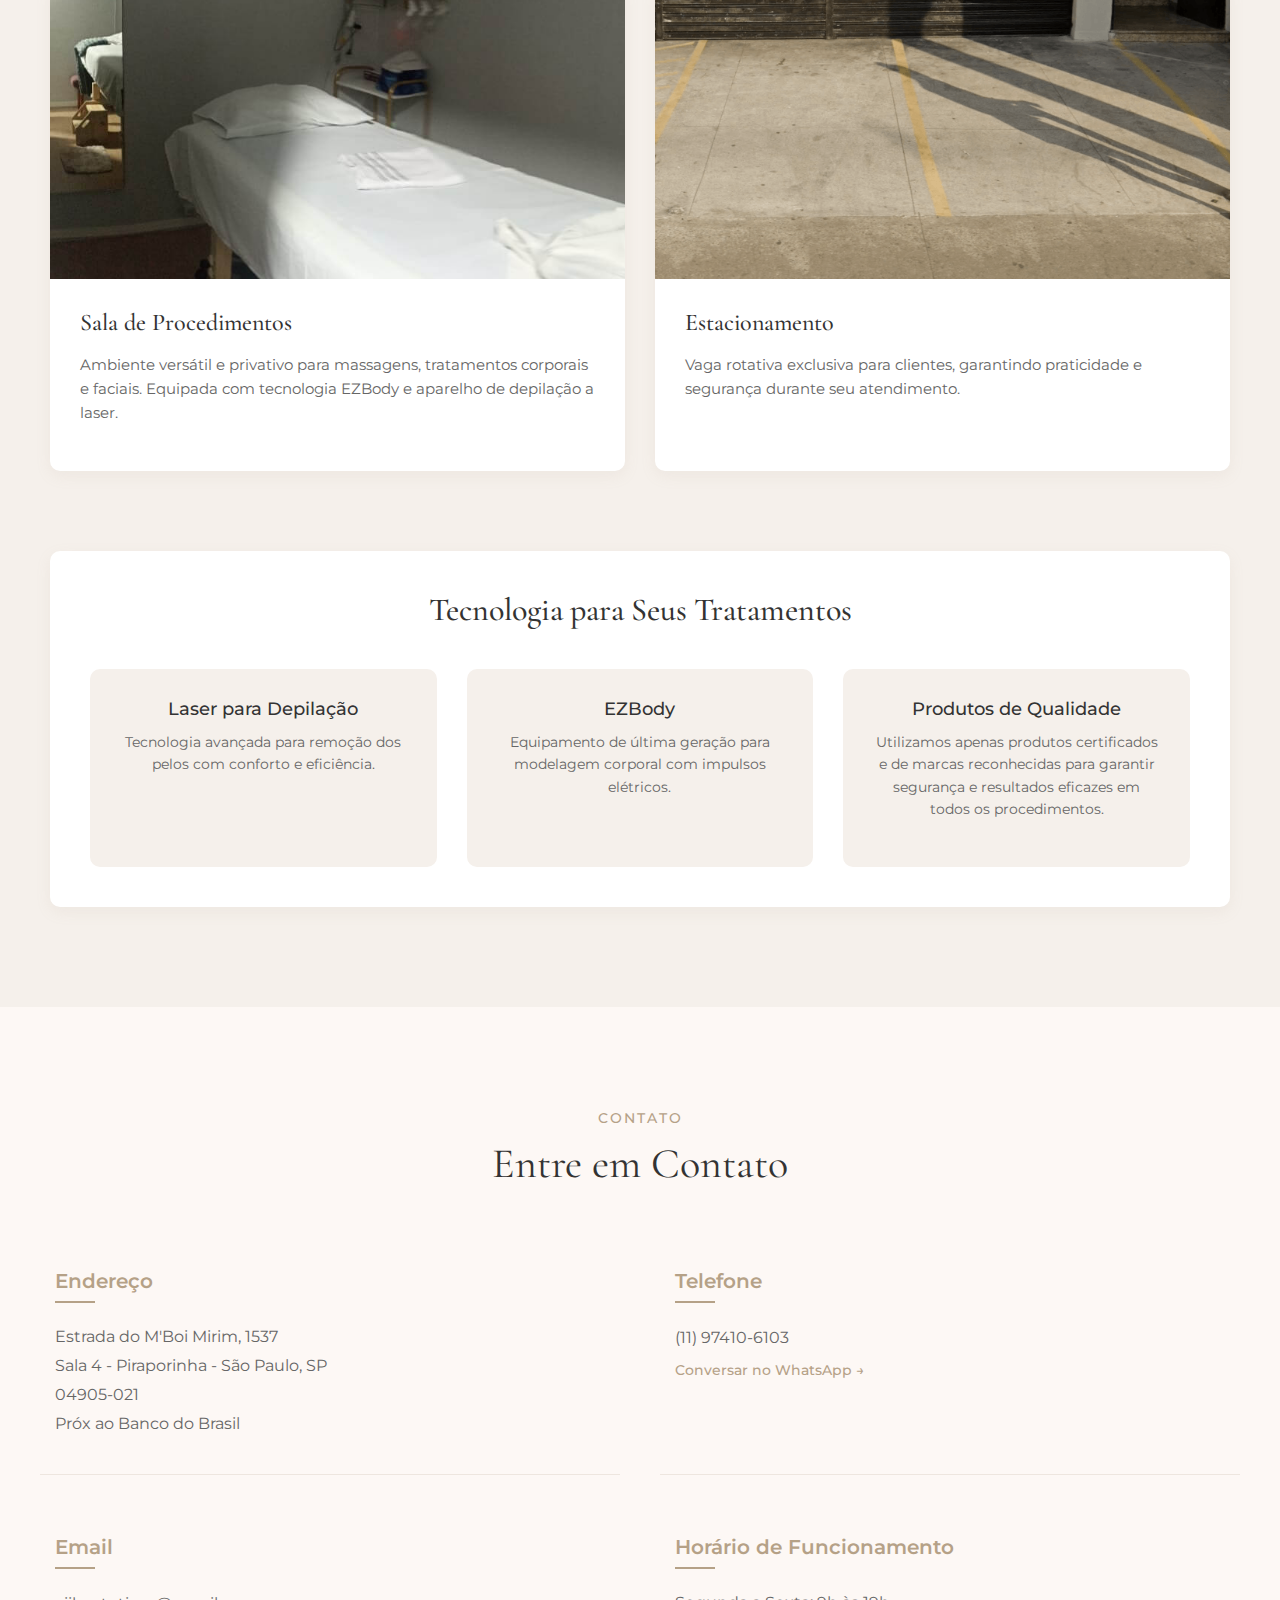
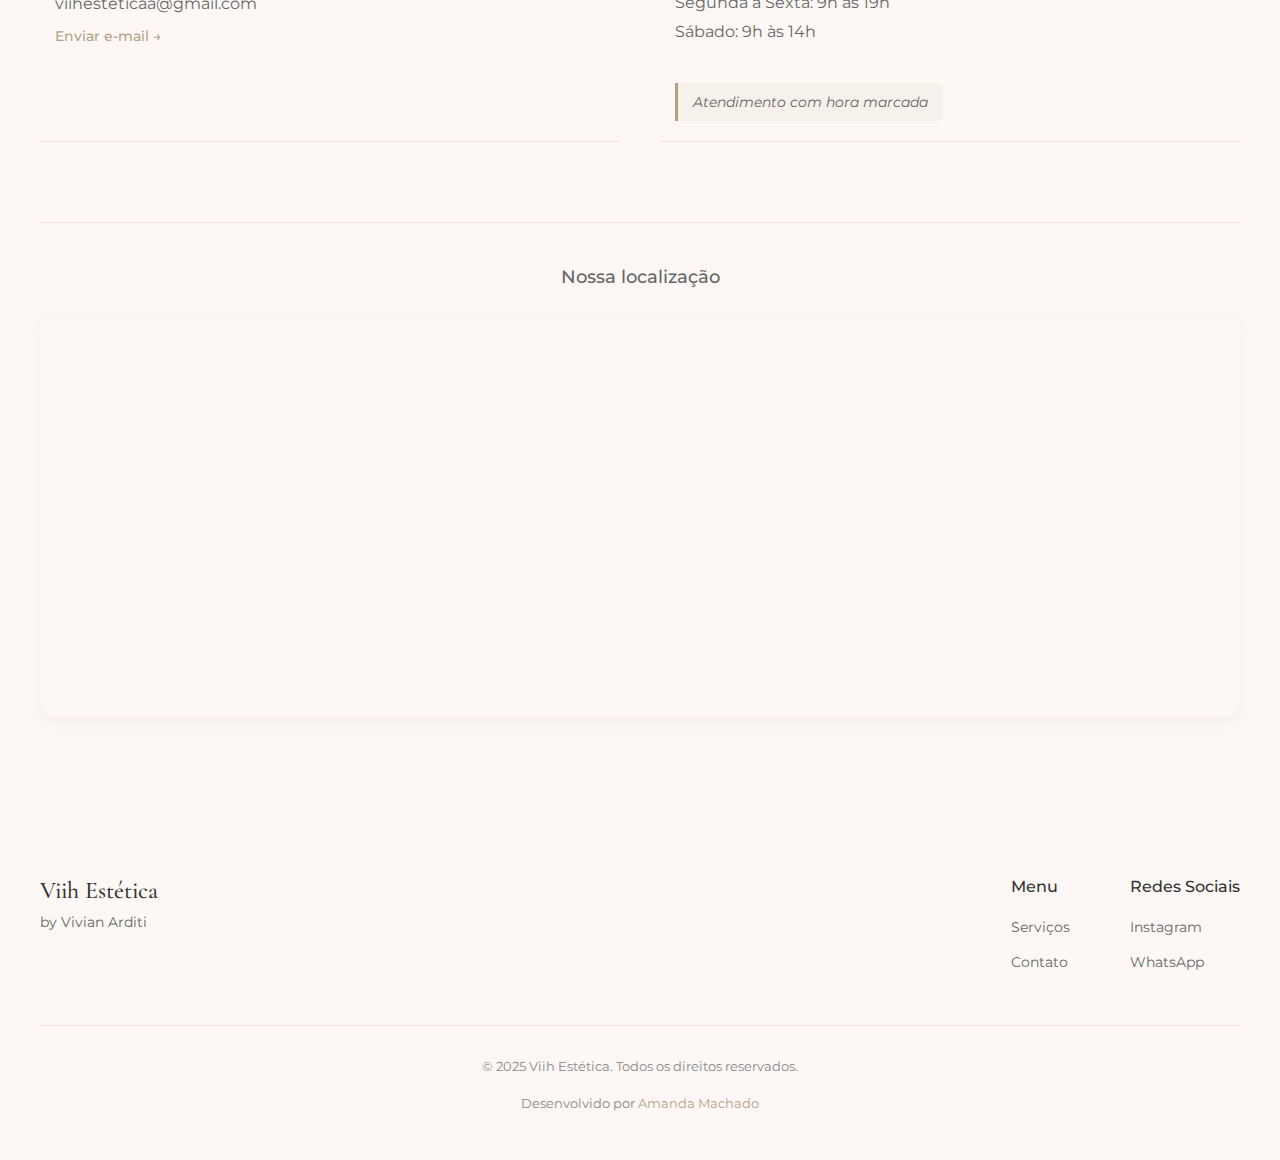
==== commit 0bd7d5ee: "logo" ====
--- a/index.html
+++ b/index.html
@@ -17,7 +17,7 @@
     <header class="header">
         <nav class="nav-container">
             <div class="logo">
-                <img src="./assets/logo-removebg.png" alt="Viih Estética" class="logo-img">
+                <img src="./assets/logo-removebg.PNG" alt="Viih Estética" class="logo-img">
             </div>
             <div class="menu">
                 <ul class="nav-list">
--- a/style.css
+++ b/style.css
@@ -60,7 +60,7 @@
 }
 
 .logo-img {
-    height: 120px;
+    height: 100px;
     width: auto;
 }
 
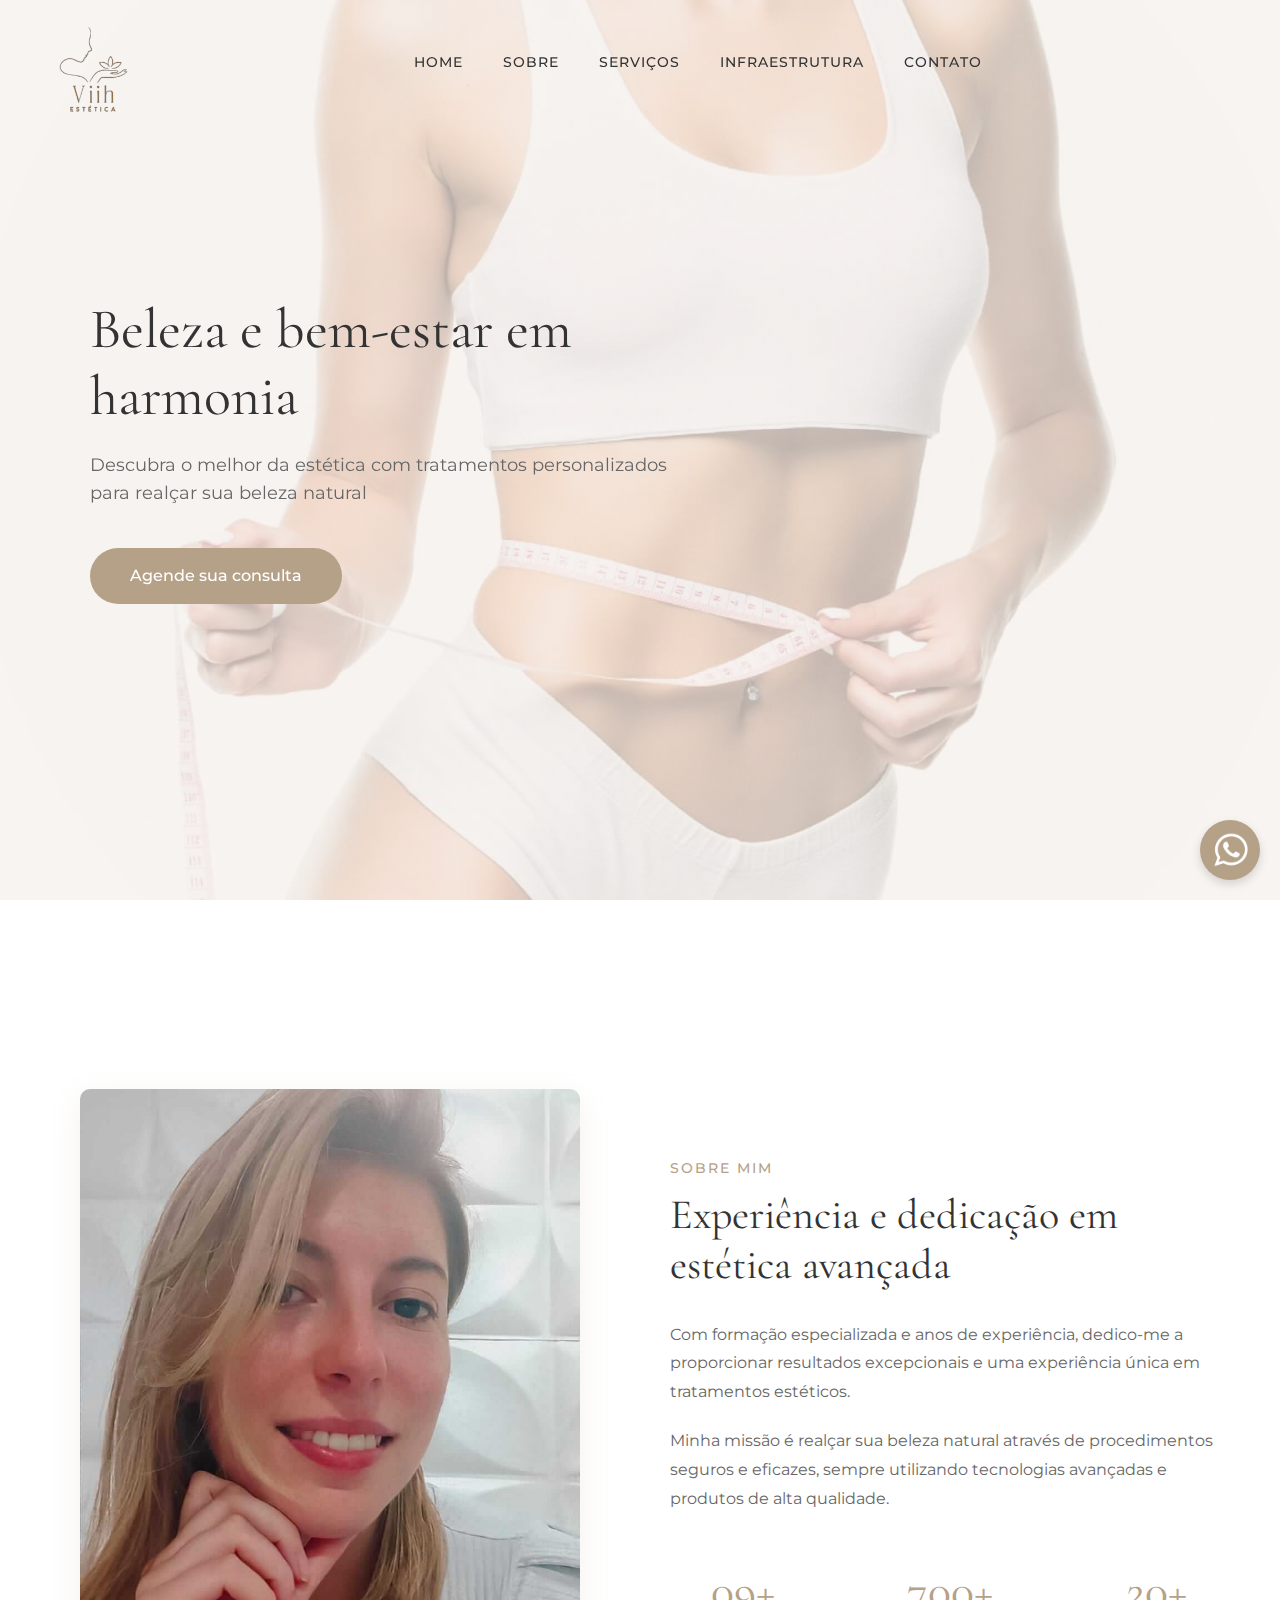
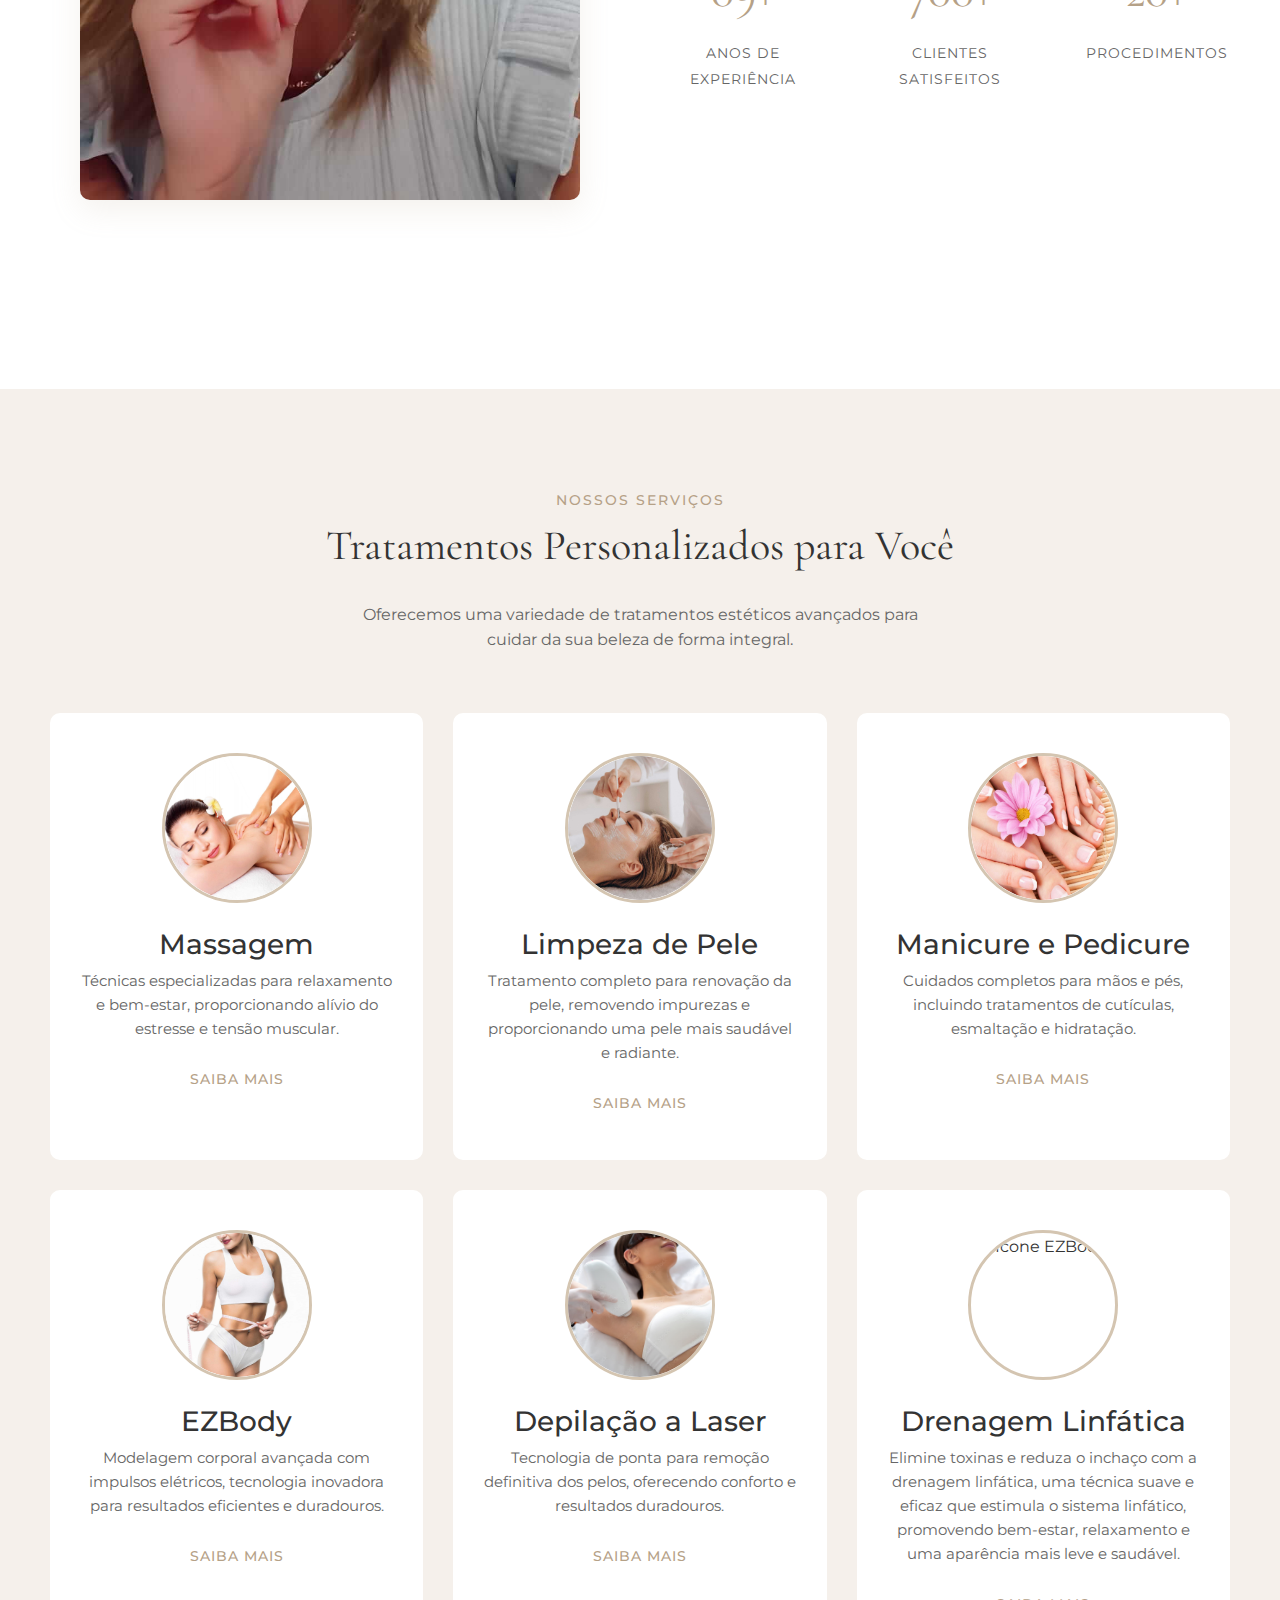
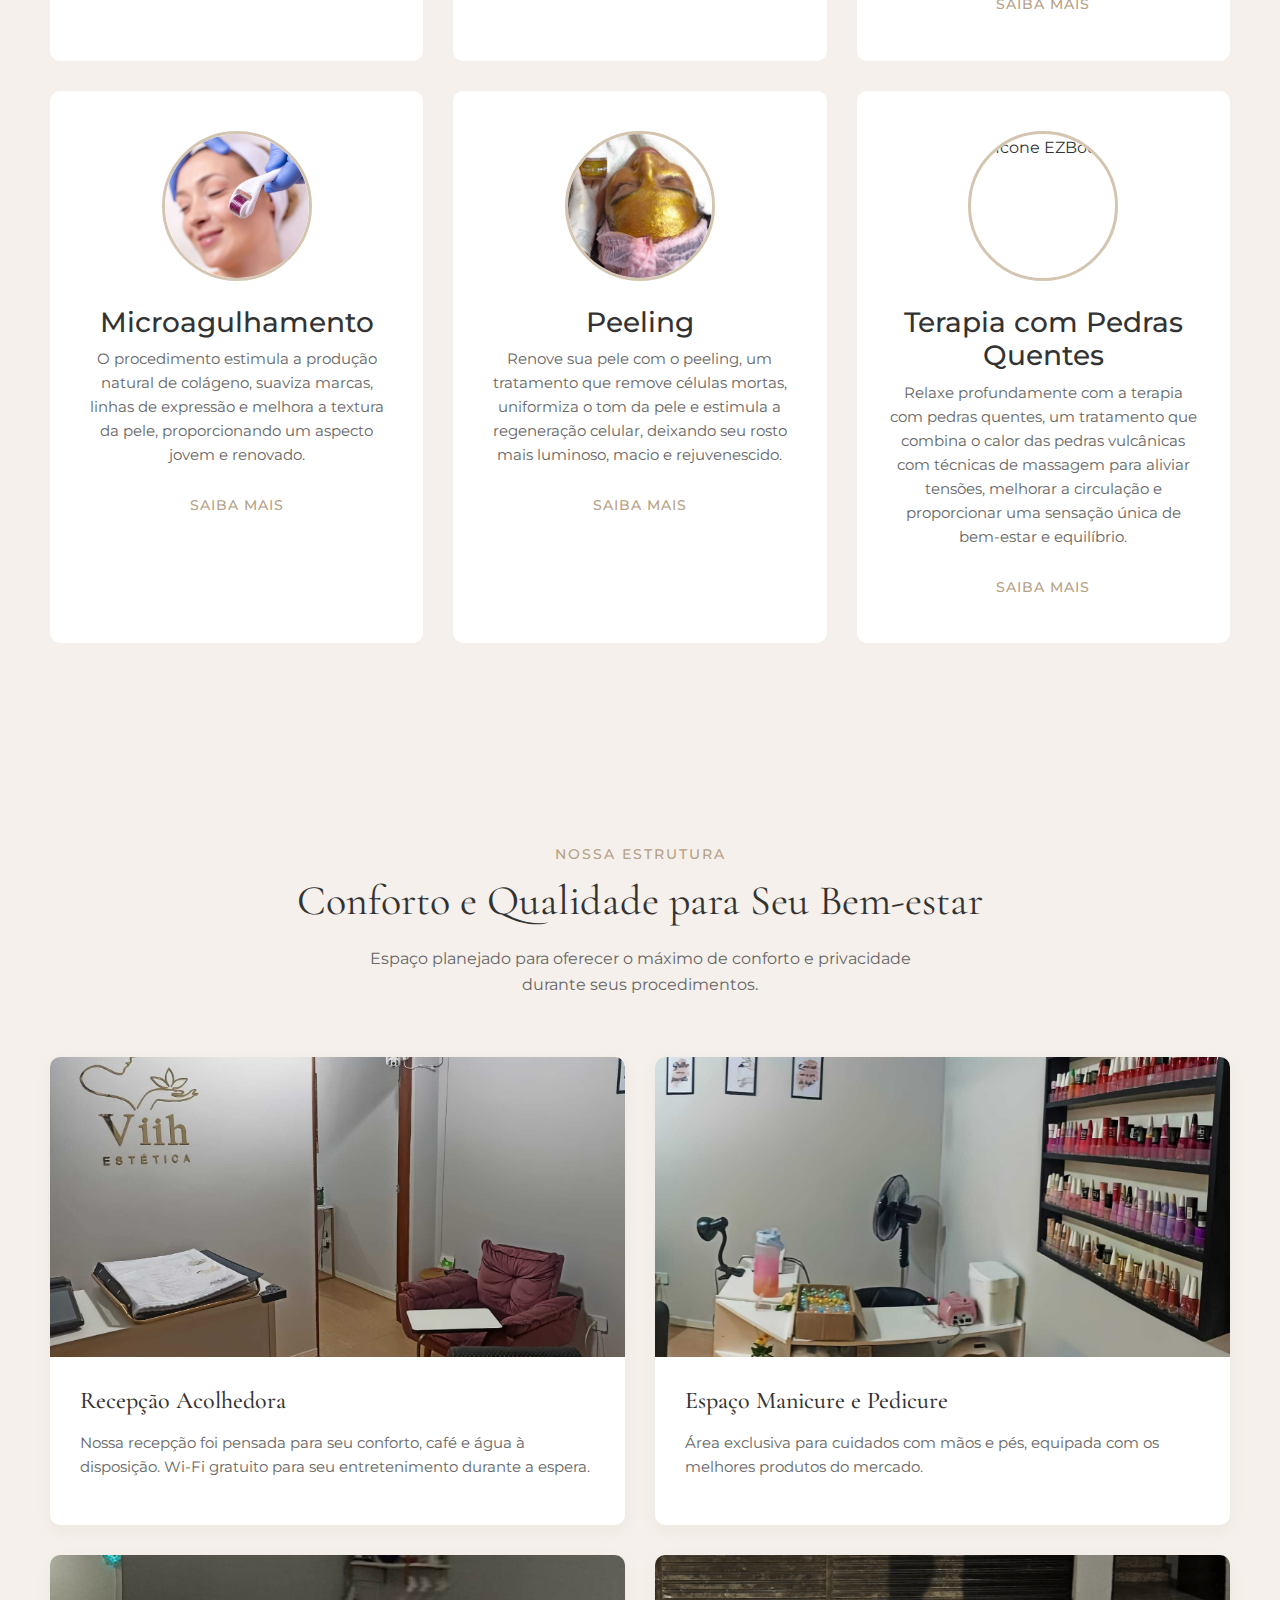
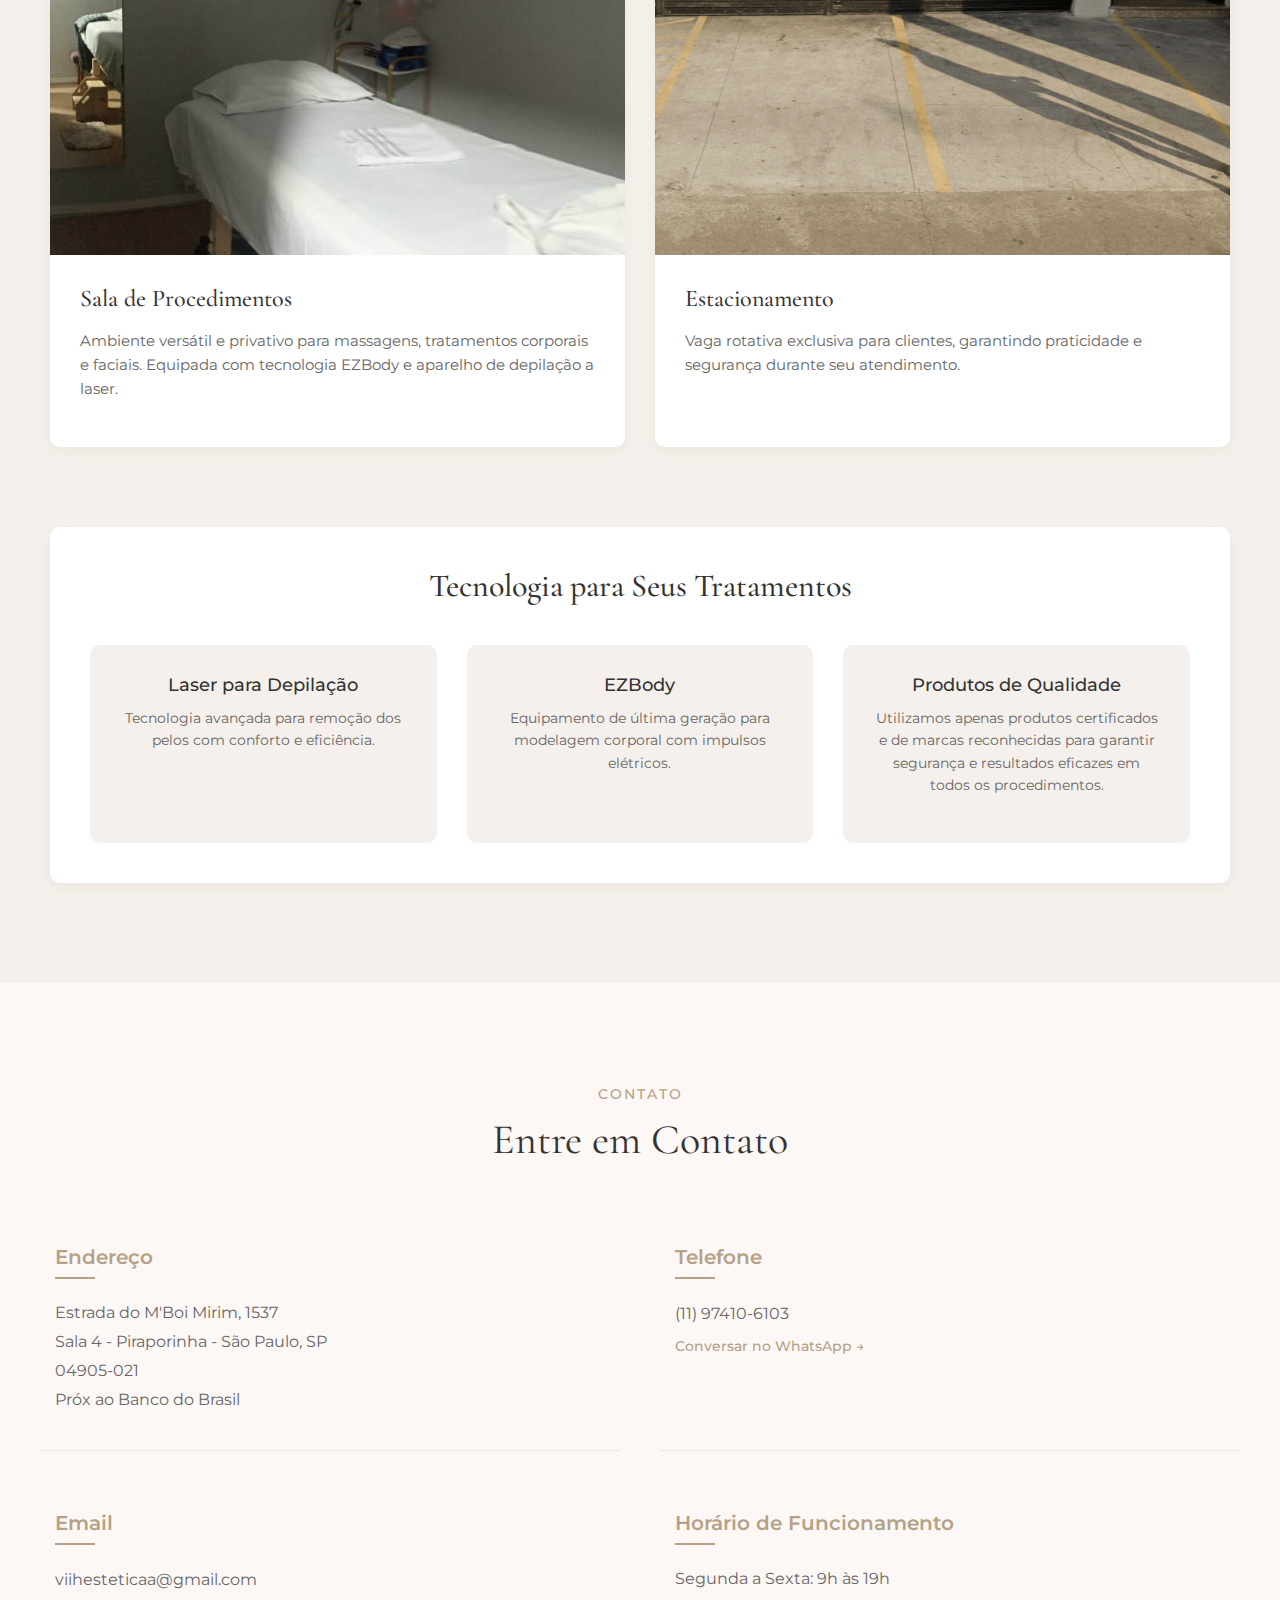
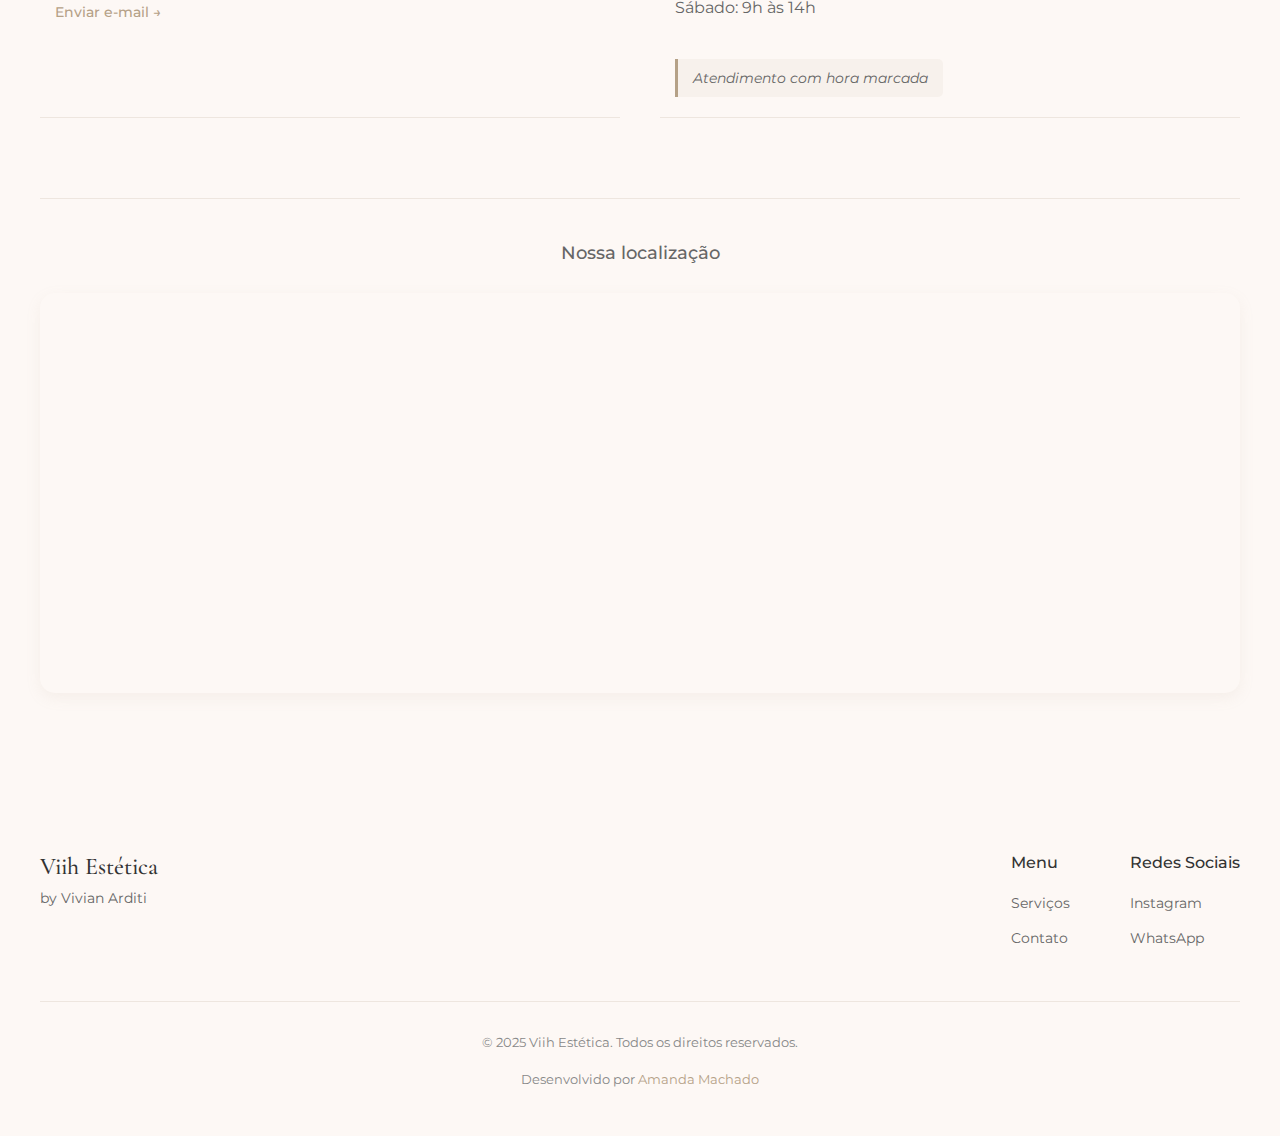
==== commit 24f2e2f6: "ajuste texto infra" ====
--- a/index.html
+++ b/index.html
@@ -219,7 +219,7 @@
                     </div>
                     <div class="infra-content">
                         <h3>Recepção Acolhedora</h3>
-                        <p>Nossa recepção foi pensada para seu conforto, com ambiente climatizado, café e água à disposição. Wi-Fi gratuito para seu entretenimento durante a espera.</p>
+                        <p>Nossa recepção foi pensada para seu conforto, café e água à disposição. Wi-Fi gratuito para seu entretenimento durante a espera.</p>
                     </div>
                 </div>
 
@@ -230,7 +230,7 @@
                     </div>
                     <div class="infra-content">
                         <h3>Espaço Manicure e Pedicure</h3>
-                        <p>Área exclusiva para cuidados com mãos e pés, equipada com mobiliário ergonômico e os melhores produtos do mercado.</p>
+                        <p>Área exclusiva para cuidados com mãos e pés, equipada com os melhores produtos do mercado.</p>
                     </div>
                 </div>
 
--- a/style.css
+++ b/style.css
@@ -15,20 +15,26 @@
     box-sizing: border-box;
 }
 
-html, body {
+html,
+body {
     margin: 0;
     padding: 0;
-    overflow-x: hidden; /* Impede rolagem horizontal */
-    width: 100%;
-    background-color: #FDF8F5; /* Mesma cor de fundo do seu site */
+    overflow-x: hidden;
+    /* Impede rolagem horizontal */
+    width: 100%;
+    background-color: #FDF8F5;
+    /* Mesma cor de fundo do seu site */
 }
 
 body {
-    position: relative; /* Garante o posicionamento correto dos elementos filhos */
-    min-height: 100vh; /* Garante que o corpo ocupe toda a altura da viewport */
-}
-
-body, html {
+    position: relative;
+    /* Garante o posicionamento correto dos elementos filhos */
+    min-height: 100vh;
+    /* Garante que o corpo ocupe toda a altura da viewport */
+}
+
+body,
+html {
     font-family: 'Montserrat', sans-serif;
     line-height: 1.6;
     color: var(--text-dark);
@@ -118,11 +124,11 @@
 
 /* Estilos do menu mobile */
 @media (max-width: 768px) {
-    
+
     .menu-toggle {
         display: block;
     }
-    
+
     .menu {
         display: none;
         position: absolute;
@@ -134,28 +140,28 @@
         box-shadow: 0 5px 15px rgba(0, 0, 0, 0.1);
         transition: all 0.3s ease;
     }
-    
+
     .menu.active {
         display: block;
     }
-    
+
     .nav-list {
         flex-direction: column;
         gap: 20px;
         align-items: center;
     }
-    
+
     .nav-list li {
         width: 100%;
         text-align: center;
     }
-    
+
     .nav-list a {
         display: block;
         padding: 10px 0;
         font-size: 16px;
     }
-    
+
     .nav-list a:hover {
         background-color: rgba(181, 161, 135, 0.1);
     }
@@ -182,7 +188,8 @@
     z-index: 1;
 }
 
-.carousel-inner, .carousel-item {
+.carousel-inner,
+.carousel-item {
     height: 100%;
 }
 
@@ -212,7 +219,8 @@
     width: 100%;
     padding: 0 50px;
     position: relative;
-    z-index: 3; /* Acima do overlay */
+    z-index: 3;
+    /* Acima do overlay */
 }
 
 .hero-content {
@@ -263,6 +271,7 @@
         opacity: 0;
         transform: translateY(20px);
     }
+
     to {
         opacity: 1;
         transform: translateY(0);
@@ -274,19 +283,39 @@
     .hero-container {
         padding: 0 20px;
     }
-    
+
     .hero h1 {
         font-size: 42px;
     }
-    
+
     .hero p {
         font-size: 16px;
     }
-    
+
     .cta-button {
         padding: 12px 30px;
         font-size: 15px;
     }
+
+    .hero {
+        position: relative;
+        z-index: 1;
+      }
+      
+      /* Linha fina na base do hero */
+      .hero::after {
+        content: '';
+        position: absolute;
+        bottom: 0;
+        left: 10%; /* Começa a 10% da esquerda para ser mais elegante */
+        width: 80%; /* Ocupa 80% da largura para não ir até as bordas */
+        height: 3px; /* Altura de apenas 1px para ser bem fina */
+        background: linear-gradient(to right,
+                    rgba(181, 161, 135, 0),   /* Começa transparente */
+                    rgba(181, 161, 135, 0.5), /* Tom dourado no meio */
+                    rgba(181, 161, 135, 0));  /* Termina transparente */
+        z-index: 10;
+      }
 }
 
 /* Profile Section */
@@ -500,36 +529,52 @@
 
 /* Modificar o container do ícone para receber imagens */
 .service-icon {
-    width: 150px;  /* Aumentando o tamanho para imagens reais */
-    height: 150px; /* Tamanho fixo em formato quadrado */
+    width: 150px;
+    /* Aumentando o tamanho para imagens reais */
+    height: 150px;
+    /* Tamanho fixo em formato quadrado */
     margin: 0 auto 25px;
-    border-radius: 50%;  /* Mantém o formato circular */
-    overflow: hidden;    /* Garante que a imagem não escape do círculo */
-    position: relative;  /* Para posicionamento da imagem interna */
-    background-color: transparent; /* Remove o fundo beige */
-    border: 3px solid var(--gold-light); /* Adiciona uma borda sutil */
+    border-radius: 50%;
+    /* Mantém o formato circular */
+    overflow: hidden;
+    /* Garante que a imagem não escape do círculo */
+    position: relative;
+    /* Para posicionamento da imagem interna */
+    background-color: transparent;
+    /* Remove o fundo beige */
+    border: 3px solid var(--gold-light);
+    /* Adiciona uma borda sutil */
     transition: all 0.3s ease;
 }
 
 /* Estiliza a imagem dentro do container */
 .service-icon img {
-    width: 100%;   /* Preenche todo o container */
+    width: 100%;
+    /* Preenche todo o container */
     height: 100%;
-    object-fit: cover; /* Garante que a imagem cubra o espaço sem distorção */
-    object-position: center; /* Centraliza a imagem */
-    opacity: 1;    /* Imagens reais devem ter opacidade total */
-    transition: transform 0.5s ease; /* Transição suave para efeito zoom */
+    object-fit: cover;
+    /* Garante que a imagem cubra o espaço sem distorção */
+    object-position: center;
+    /* Centraliza a imagem */
+    opacity: 1;
+    /* Imagens reais devem ter opacidade total */
+    transition: transform 0.5s ease;
+    /* Transição suave para efeito zoom */
 }
 
 /* Efeito hover na imagem */
 .service-card:hover .service-icon {
-    border-color: var(--gold); /* Borda mais escura no hover */
-    transform: scale(1.05);    /* Pequeno aumento no tamanho */
-    box-shadow: 0 5px 15px rgba(181, 161, 135, 0.3); /* Sombra suave */
+    border-color: var(--gold);
+    /* Borda mais escura no hover */
+    transform: scale(1.05);
+    /* Pequeno aumento no tamanho */
+    box-shadow: 0 5px 15px rgba(181, 161, 135, 0.3);
+    /* Sombra suave */
 }
 
 .service-card:hover .service-icon img {
-    transform: scale(1.1); /* Zoom suave na imagem */
+    transform: scale(1.1);
+    /* Zoom suave na imagem */
 }
 
 .service-card p {
@@ -725,7 +770,7 @@
     .infraestrutura-grid {
         grid-template-columns: repeat(2, 1fr);
     }
-    
+
     .equipamentos-list {
         grid-template-columns: repeat(2, 1fr);
     }
@@ -757,6 +802,7 @@
         padding: 30px 20px;
     }
 }
+
 /* --------------------------*/
 
 
@@ -780,6 +826,7 @@
     color: #333333;
     font-weight: 400;
 }
+
 .contact-section {
     background-color: #FDF8F5;
     padding: 100px 20px;
@@ -970,7 +1017,7 @@
     .section-title {
         font-size: 32px;
     }
-    
+
     .contact-map {
         height: 300px;
     }
@@ -982,6 +1029,7 @@
         opacity: 0;
         transform: translateY(20px);
     }
+
     to {
         opacity: 1;
         transform: translateY(0);
@@ -993,10 +1041,21 @@
     animation-delay: calc(var(--item-index, 0) * 0.1s);
 }
 
-.contact-item:nth-child(1) { --item-index: 0; }
-.contact-item:nth-child(2) { --item-index: 1; }
-.contact-item:nth-child(3) { --item-index: 2; }
-.contact-item:nth-child(4) { --item-index: 3; }
+.contact-item:nth-child(1) {
+    --item-index: 0;
+}
+
+.contact-item:nth-child(2) {
+    --item-index: 1;
+}
+
+.contact-item:nth-child(3) {
+    --item-index: 2;
+}
+
+.contact-item:nth-child(4) {
+    --item-index: 3;
+}
 
 
 footer {
@@ -1121,6 +1180,7 @@
         opacity: 0;
         transform: translateY(20px);
     }
+
     to {
         opacity: 1;
         transform: translateY(0);
@@ -1167,14 +1227,14 @@
         box-shadow: none;
         transition: all 0.3s ease;
     }
-    
+
     /* Classe que será adicionada via JavaScript quando rolar a página */
     .header.mobile-scrolled {
         background-color: rgba(255, 255, 255, 0.95);
         backdrop-filter: blur(5px);
         box-shadow: 0 2px 10px rgba(0, 0, 0, 0.05);
     }
-    
+
     .logo-img {
         height: 70px;
         width: auto;
@@ -1206,6 +1266,9 @@
 
     .hero {
         padding: 0 20px;
+        margin-bottom: -65px;
+        /* Remove espaço do final do hero também */
+        padding-bottom: 0;
     }
 
     .hero h1 {
@@ -1257,7 +1320,8 @@
     bottom: 20px;
     right: 20px;
     z-index: 1000;
-    background-color: #B5A187; /* Cor dourada da UI */
+    background-color: #B5A187;
+    /* Cor dourada da UI */
     width: 60px;
     height: 60px;
     border-radius: 50%;
@@ -1275,7 +1339,8 @@
 
 .whatsapp-icon:hover {
     transform: scale(1.1);
-    background-color: #D4C5B1; /* Versão mais clara da cor dourada */
+    background-color: #D4C5B1;
+    /* Versão mais clara da cor dourada */
 }
 
 /* Animação de pulsar sutil */
@@ -1283,9 +1348,11 @@
     0% {
         transform: scale(1);
     }
+
     50% {
         transform: scale(1.08);
     }
+
     100% {
         transform: scale(1);
     }
@@ -1293,4 +1360,114 @@
 
 .whatsapp-icon {
     animation: pulse-subtle 2s infinite;
+}
+
+/* para deslizar imagem do profile*/
+
+/* Animação de deslizamento de baixo para cima para a imagem de perfil no mobile */
+@media (max-width: 768px) {
+    .profile {
+        padding-top: 0;
+        padding-left: 0;
+        padding-right: 0;
+        margin-top: -5px;
+        /* Valor negativo para compensar qualquer espaço */
+        padding-top: 0;
+        overflow-x: hidden;
+    }
+
+    .profile-container {
+        max-width: 100%;
+        padding: 0;
+        margin: 0;
+        width: 100%;
+    }
+
+    /* Imagem de perfil em largura total */
+    .profile-image {
+        margin: 0;
+        padding: 0;
+        display: block;
+        top: 0;
+        margin-bottom: 30px;
+        /* Ajuste este valor para aumentar ou diminuir o espaçamento */
+        width: 100vw;
+        position: relative;
+        transform: translateY(80px);
+        /* Posição inicial abaixo */
+        opacity: 0;
+        /* Começa invisível */
+        transition: transform 1.5s cubic-bezier(0.22, 1, 0.36, 1),
+            opacity 1.5s cubic-bezier(0.22, 1, 0.36, 1);
+    }
+
+    /* Classe que será adicionada pelo JavaScript quando visível */
+    .profile-image.appear {
+        transform: translateY(0);
+        /* Posição final */
+        opacity: 1;
+    }
+
+    /* Define a animação de baixo para cima */
+    @keyframes slideInFromBottom {
+        0% {
+            transform: translateY(50px);
+            /* Começa abaixo da posição final */
+            opacity: 0;
+        }
+
+        100% {
+            transform: translateY(0);
+            /* Termina na posição original */
+            opacity: 1;
+        }
+    }
+
+    /* Remover borda arredondada e ajustar margens */
+    .profile-photo {
+        width: 100%;
+        height: auto;
+        max-width: none;
+        border-radius: 0;
+        /* Remove bordas arredondadas */
+        display: block;
+        margin: 0;
+        padding: 0;
+
+        object-fit: cover;
+    }
+
+    /* Ajuste para encaixar com o hero */
+    .profile-image {
+        margin-top: -1px;
+        /* Garante que encosta exatamente no hero */
+    }
+
+    /* Remover decoração (se existir) */
+    .profile-decoration {
+        display: none;
+    }
+
+    /* Ajustes no conteúdo de texto */
+    .profile-content {
+        padding: 30px 20px 0;
+    }
+}
+
+/* Implementação alternativa com Intersection Observer via CSS */
+@media (max-width: 768px) {
+
+    /* Classe auxiliar que será adicionada via JavaScript */
+    .profile-image.animate-in {
+        animation-name: slideInFromBottom;
+        animation-duration: 4s;
+        animation-timing-function: cubic-bezier(0.22, 1, 0.36, 1);
+        animation-fill-mode: forwards;
+    }
+
+    /* Estado inicial antes da animação */
+    .profile-image.ready-to-animate {
+        transform: translateY(50px);
+        opacity: 0;
+    }
 }